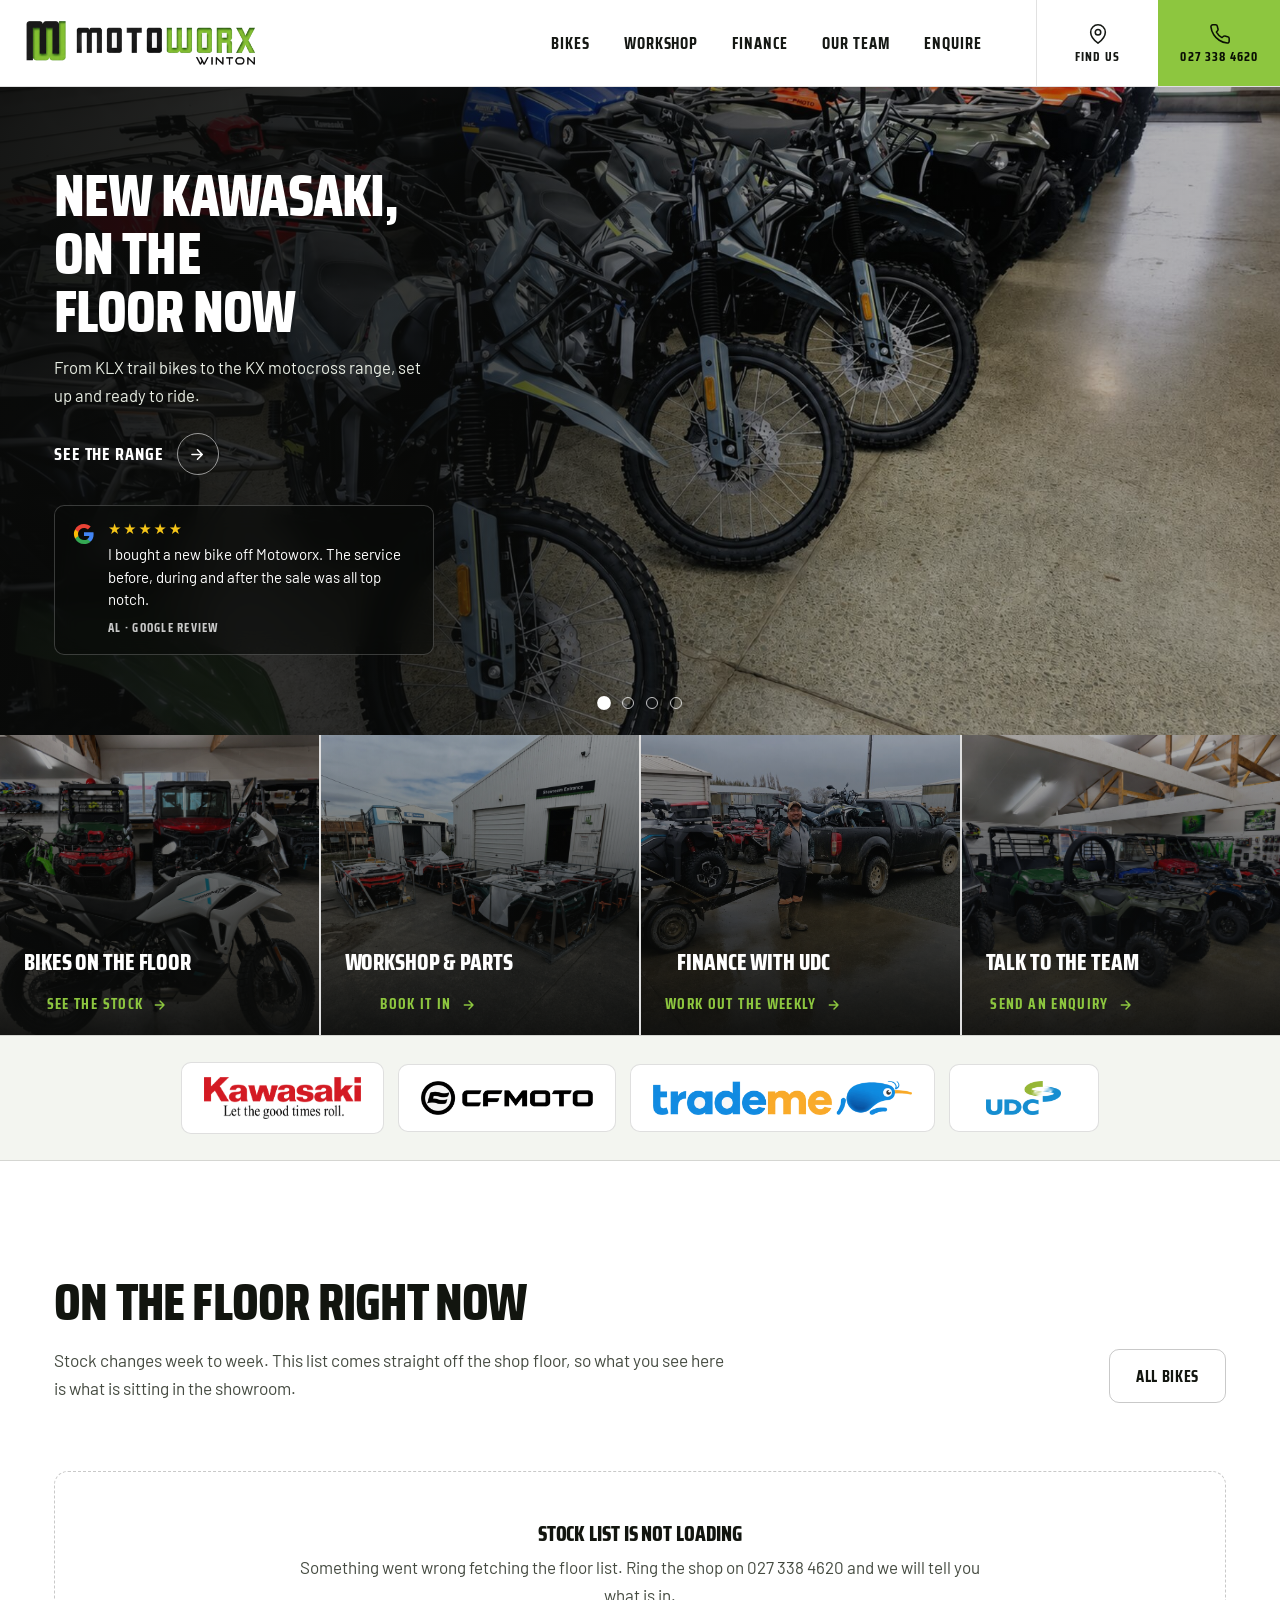
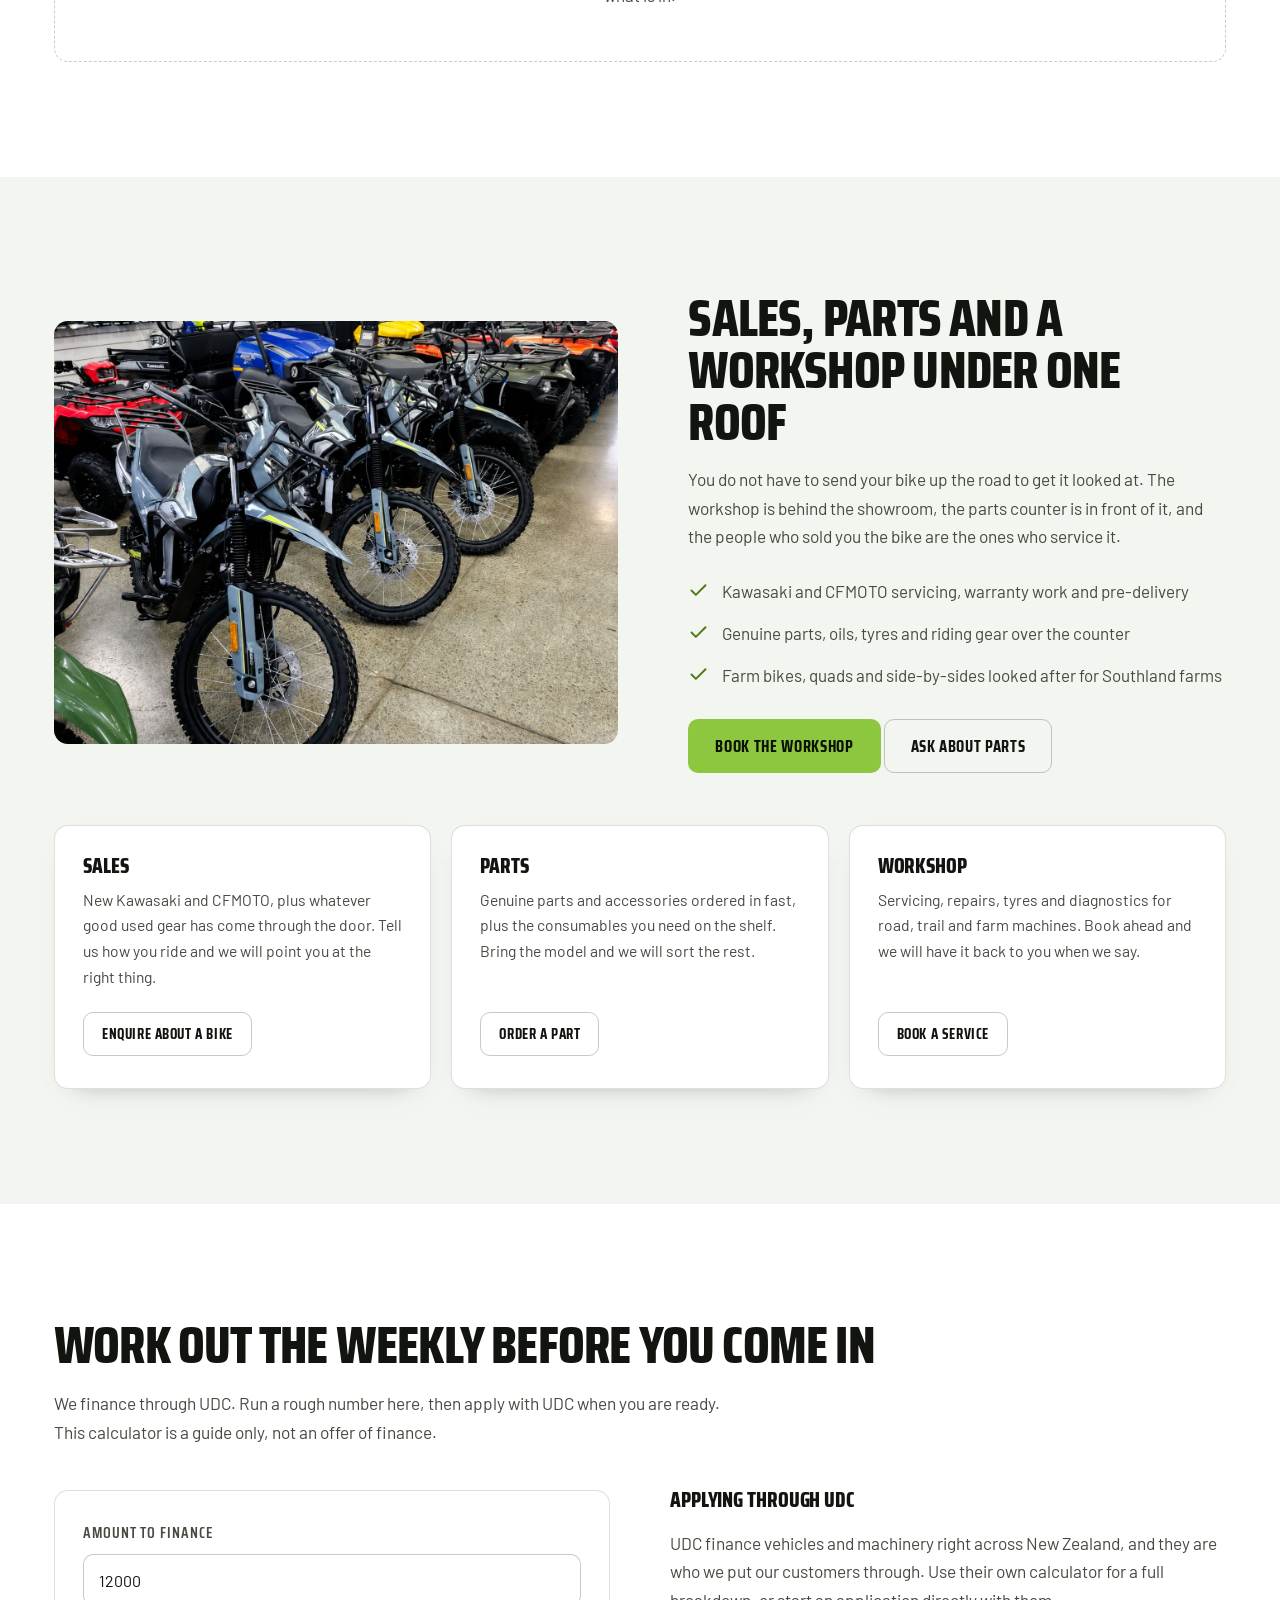
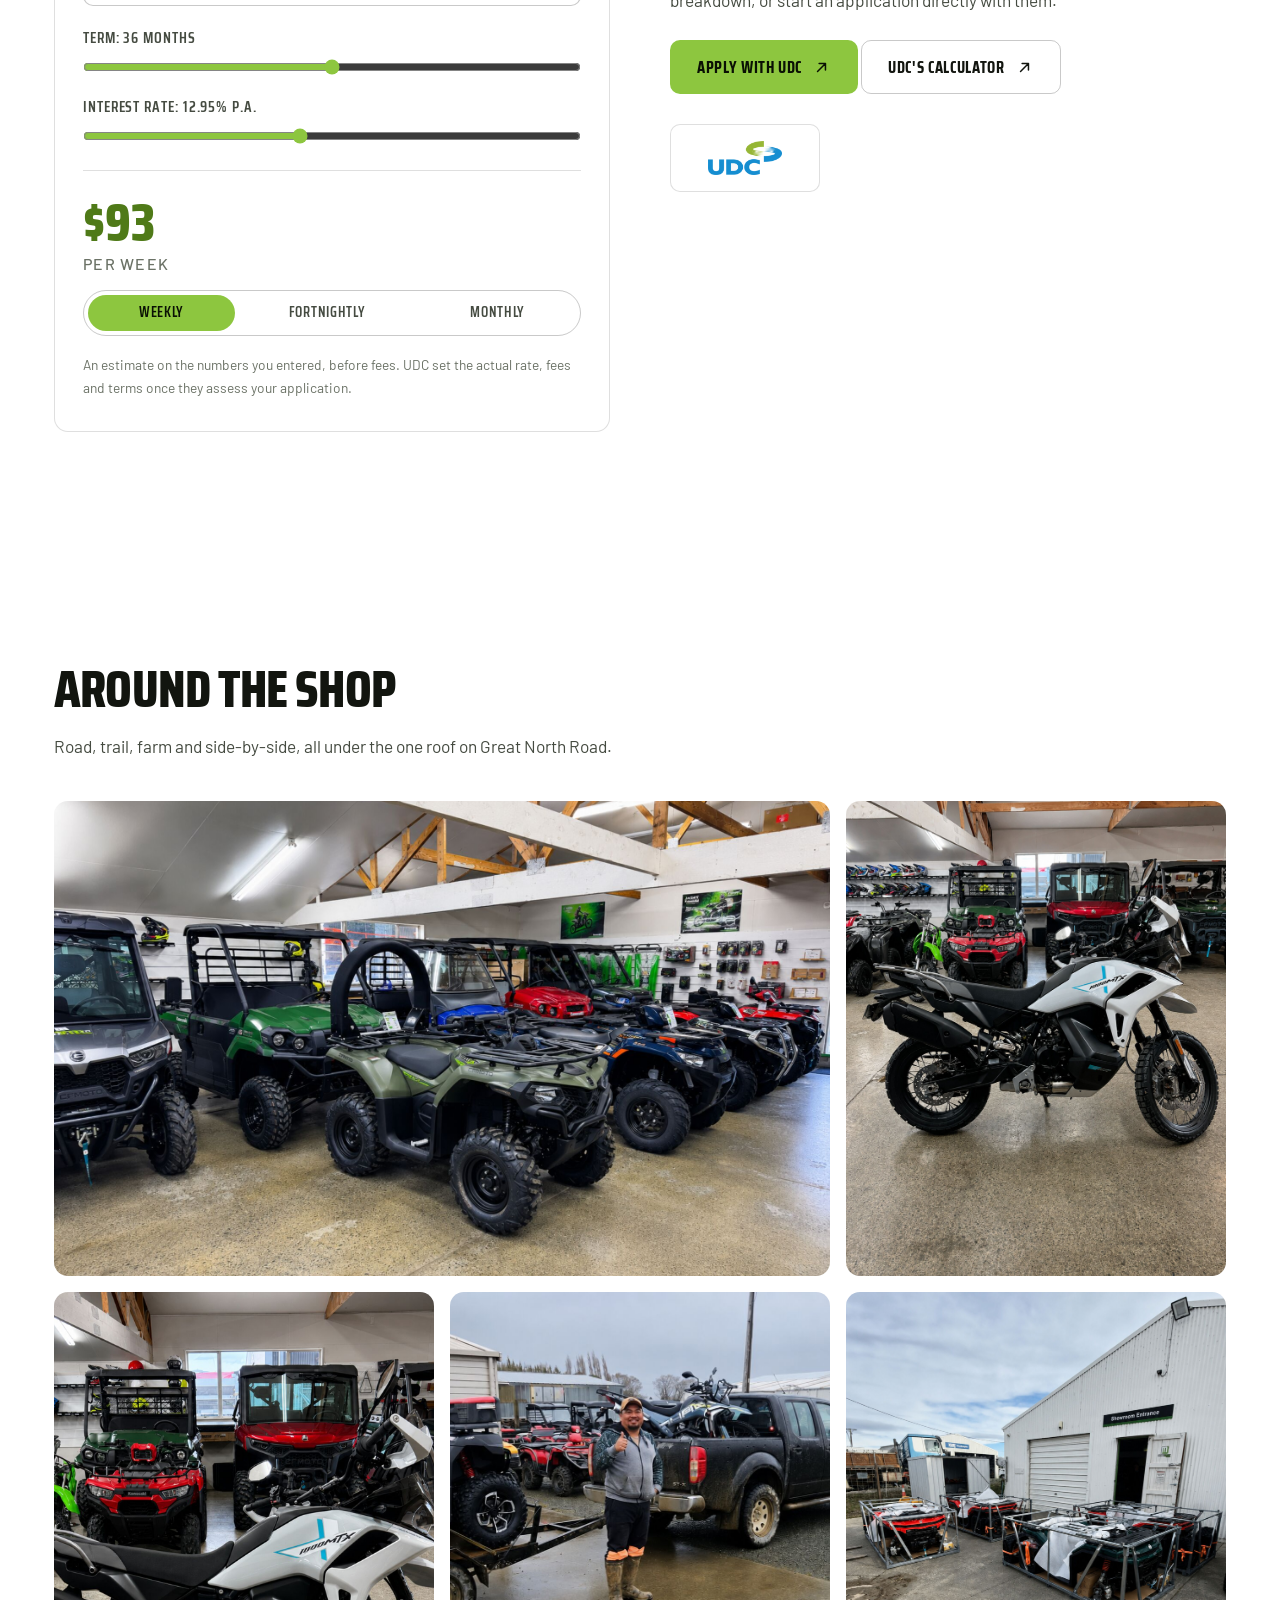
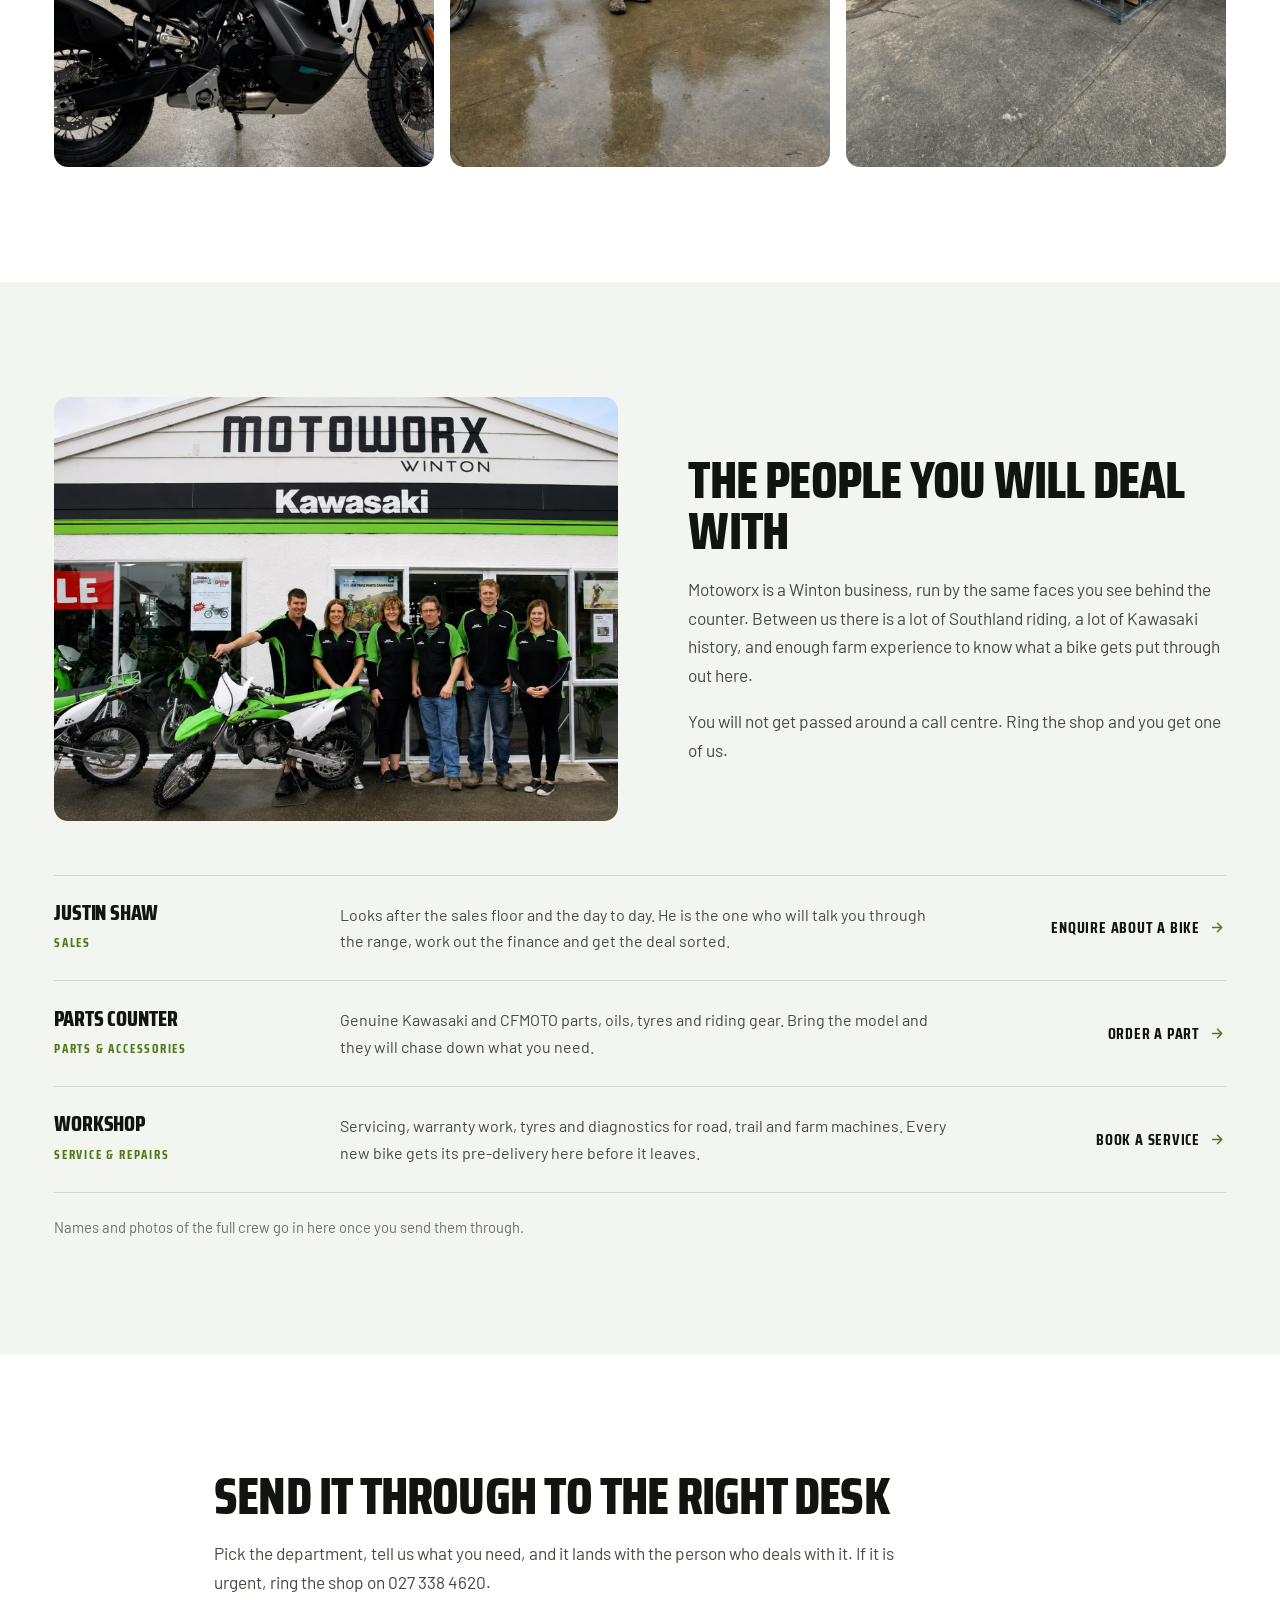
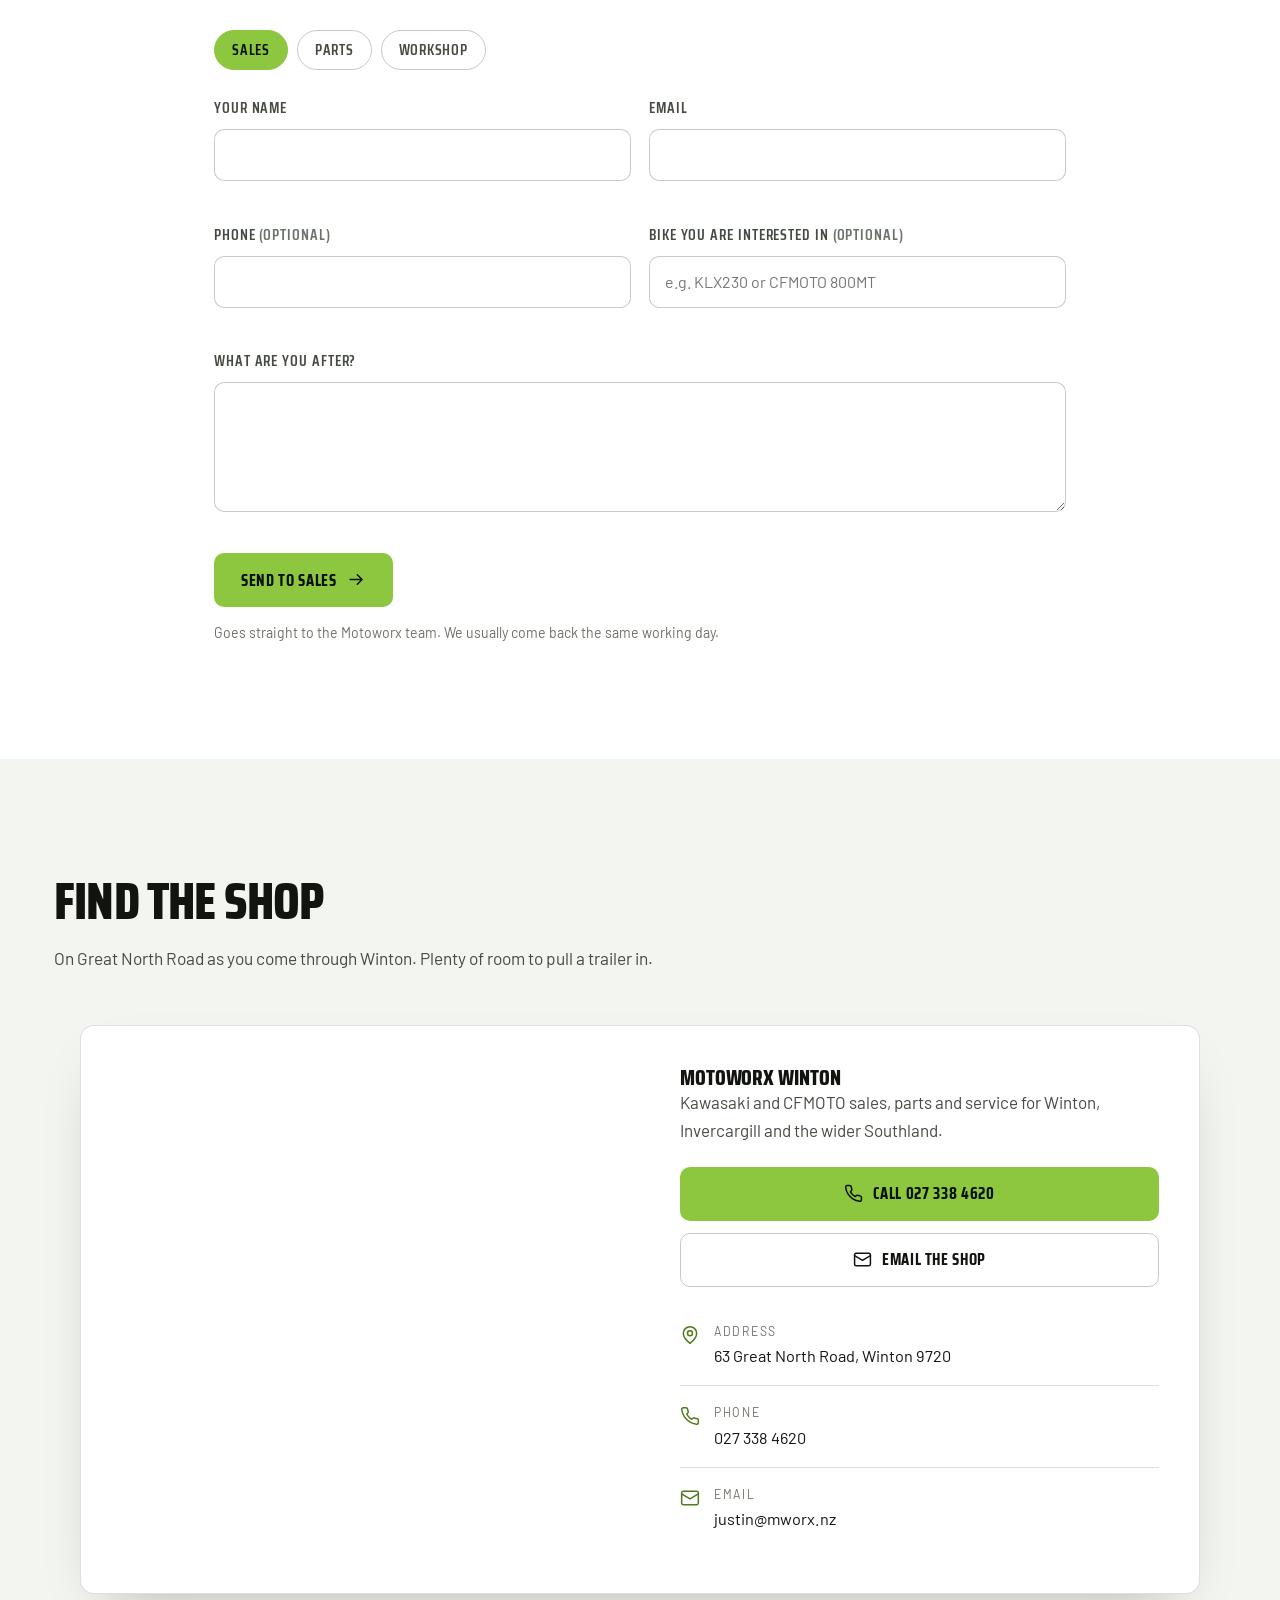
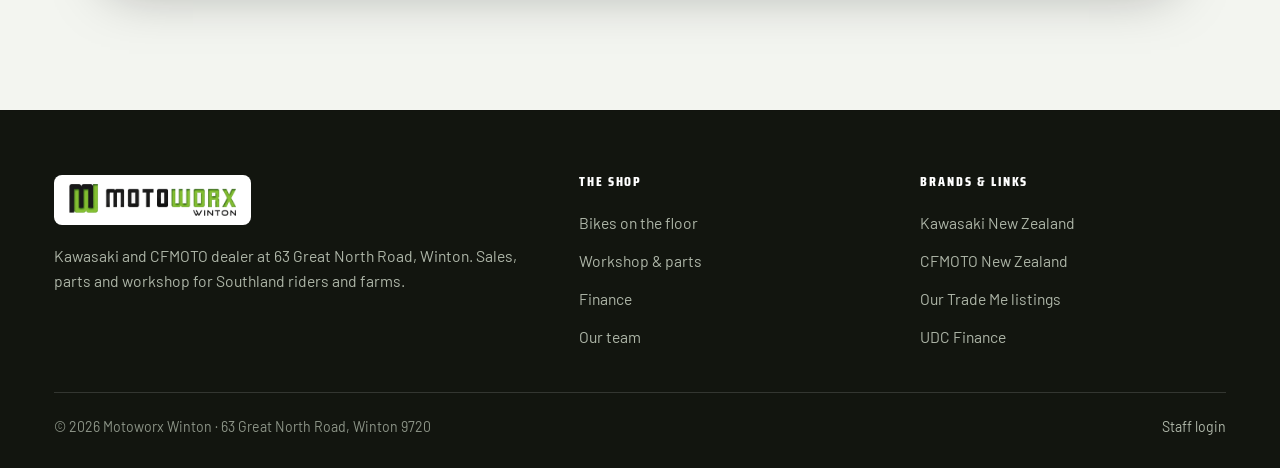
==== index.html @ c3968cc7 "Fix hero slide copy and put a Google review on every slide The four hero panels were stacking in nor" ====
<!DOCTYPE html>
<html lang="en-NZ">
<head>
<meta charset="UTF-8">
<meta name="viewport" content="width=device-width, initial-scale=1">
<title>Motoworx Winton | Kawasaki &amp; CFMOTO Dealer, Southland</title>
<meta name="description" content="Motoworx Winton is your Kawasaki and CFMOTO dealer at 63 Great North Road, Winton. New and used bikes, parts, servicing and UDC finance across Southland.">
<meta name="theme-color" content="#0B0C0B">
<link rel="canonical" href="https://motoworx-winton-demo.vercel.app/">
<meta property="og:type" content="website">
<meta property="og:title" content="Motoworx Winton | Kawasaki &amp; CFMOTO Dealer, Southland">
<meta property="og:description" content="Kawasaki and CFMOTO in Winton. New and used bikes, a full workshop, parts and UDC finance.">
<meta property="og:image" content="https://motoworx-winton-demo.vercel.app/img/team.jpg">
<meta property="og:url" content="https://motoworx-winton-demo.vercel.app/">
<meta name="twitter:card" content="summary_large_image">
<link rel="icon" href="data:image/svg+xml,%3Csvg xmlns='http://www.w3.org/2000/svg' viewBox='0 0 32 32'%3E%3Crect width='32' height='32' rx='7' fill='%230B0C0B'/%3E%3Cpath d='M6 24V8h4l6 9 6-9h4v16h-4v-9l-6 9-6-9v9z' fill='%238DC63F'/%3E%3C/svg%3E">
<link rel="preconnect" href="https://fonts.googleapis.com">
<link rel="preconnect" href="https://fonts.gstatic.com" crossorigin>
<link href="https://fonts.googleapis.com/css2?family=Saira+Condensed:wght@600;700;800&family=Barlow:wght@400;500;600&display=swap" rel="stylesheet">
<link rel="stylesheet" href="styles.css">
<script type="application/ld+json">
{
  "@context":"https://schema.org",
  "@type":"MotorcycleDealer",
  "name":"Motoworx Winton",
  "url":"https://motoworx-winton-demo.vercel.app/",
  "image":"https://motoworx-winton-demo.vercel.app/img/team.jpg",
  "telephone":"+64273384620",
  "address":{"@type":"PostalAddress","streetAddress":"63 Great North Road","addressLocality":"Winton","postalCode":"9720","addressRegion":"Southland","addressCountry":"NZ"},
  "areaServed":{"@type":"State","name":"Southland"},
  "brand":[{"@type":"Brand","name":"Kawasaki"},{"@type":"Brand","name":"CFMOTO"}]
}
</script>
</head>
<body>

<header class="nav" id="nav">
  <div class="wrap nav-in">
    <a class="brand" href="index.html" aria-label="Motoworx Winton home">
      <img src="img/logo-motoworx.png" alt="Motoworx Winton" width="200" height="44">
    </a>
    <nav class="nav-links" aria-label="Main">
      <a href="stock.html">Bikes</a>
      <a href="#workshop">Workshop</a>
      <a href="#finance">Finance</a>
      <a href="#team">Our Team</a>
      <a href="#enquire">Enquire</a>
    </nav>
    <div class="nav-util">
      <a class="util" href="#find"><svg viewBox="0 0 24 24" aria-hidden="true"><path d="M20 10c0 6-8 12-8 12s-8-6-8-12a8 8 0 0 1 16 0z"/><circle cx="12" cy="10" r="3"/></svg>Find us</a>
      <a class="util util--call" href="tel:+64273384620"><svg viewBox="0 0 24 24" aria-hidden="true"><path d="M22 16.9v3a2 2 0 0 1-2.2 2 19.8 19.8 0 0 1-8.6-3.1 19.5 19.5 0 0 1-6-6A19.8 19.8 0 0 1 2.1 4.2 2 2 0 0 1 4.1 2h3a2 2 0 0 1 2 1.7c.1.9.4 1.8.7 2.7a2 2 0 0 1-.5 2.1L8.1 9.9a16 16 0 0 0 6 6l1.4-1.2a2 2 0 0 1 2.1-.4c.9.3 1.8.6 2.7.7a2 2 0 0 1 1.7 2z"/></svg>027 338 4620</a>
    </div>
    <div class="nav-cta">
      <a class="nav-phone" href="tel:+64273384620"><svg viewBox="0 0 24 24" aria-hidden="true"><path d="M22 16.9v3a2 2 0 0 1-2.2 2 19.8 19.8 0 0 1-8.6-3.1 19.5 19.5 0 0 1-6-6A19.8 19.8 0 0 1 2.1 4.2 2 2 0 0 1 4.1 2h3a2 2 0 0 1 2 1.7c.1.9.4 1.8.7 2.7a2 2 0 0 1-.5 2.1L8.1 9.9a16 16 0 0 0 6 6l1.4-1.2a2 2 0 0 1 2.1-.4c.9.3 1.8.6 2.7.7a2 2 0 0 1 1.7 2z"/></svg>027 338 4620</a>
      <button class="burger" id="burger" aria-label="Menu" aria-expanded="false" aria-controls="drawer">
        <svg viewBox="0 0 24 24" aria-hidden="true"><path d="M4 7h16M4 12h16M4 17h16"/></svg>
      </button>
    </div>
  </div>
</header>

<div class="drawer" id="drawer">
  <a href="stock.html">Bikes</a>
  <a href="#workshop">Workshop</a>
  <a href="#finance">Finance</a>
  <a href="#team">Our Team</a>
  <a href="#enquire">Enquire</a>
  <a href="#find">Find Us</a>
</div>

<h1 class="sr-only">Motoworx Winton, Kawasaki and CFMOTO dealer in Winton, Southland</h1>
<section class="hero" id="home">
    <div class="hero-slide on" data-slide="0"><img src="img/showroom-dirt.jpg" alt="A row of new Kawasaki dirt bikes in the Motoworx showroom" fetchpriority="high"></div>
    <div class="hero-slide" data-slide="1"><img src="img/showroom-sxs.jpg" alt="CFMOTO side-by-sides and quads lined up in the showroom" loading="lazy"></div>
    <div class="hero-slide" data-slide="2"><img src="img/bike-adv.jpg" alt="An adventure bike ready to go on the showroom floor" loading="lazy"></div>
    <div class="hero-slide" data-slide="3"><img src="img/team.jpg" alt="The Motoworx Winton team outside the shop" loading="lazy"></div>
  <div class="hero-copy">
    <div class="wrap">
        <div class="hero-panel on" data-panel="0"><h2>New Kawasaki, on the floor now</h2><p>From KLX trail bikes to the KX motocross range, set up and ready to ride.</p><a class="hero-link" href="stock.html">See the range<i><svg viewBox="0 0 24 24" aria-hidden="true"><path d="M5 12h13M12 6l6 6-6 6"/></svg></i></a>
          <div class="hero-review"><svg class="g" viewBox="0 0 24 24" aria-hidden="true"><path fill="#4285F4" d="M22.5 12.24c0-.78-.07-1.53-.2-2.24H12v4.24h5.88a5.03 5.03 0 0 1-2.18 3.3v2.74h3.53c2.06-1.9 3.27-4.7 3.27-8.04z"/><path fill="#34A853" d="M12 23c2.95 0 5.43-.98 7.23-2.65l-3.53-2.74c-.98.66-2.24 1.05-3.7 1.05-2.85 0-5.26-1.92-6.12-4.5H2.23v2.83A11 11 0 0 0 12 23z"/><path fill="#FBBC05" d="M5.88 14.16a6.6 6.6 0 0 1 0-4.32V7.01H2.23a11 11 0 0 0 0 9.98l3.65-2.83z"/><path fill="#EA4335" d="M12 5.38c1.6 0 3.05.55 4.19 1.64l3.13-3.13C17.43 2.16 14.95 1 12 1a11 11 0 0 0-9.77 6.01l3.65 2.83C6.74 7.3 9.15 5.38 12 5.38z"/></svg><span class="hero-review-b"><span class="stars" aria-label="Five stars">&#9733;&#9733;&#9733;&#9733;&#9733;</span><q>I bought a new bike off Motoworx. The service before, during and after the sale was all top notch.</q><cite>Al &middot; Google review</cite></span></div></div>
        <div class="hero-panel" data-panel="1"><h2>CFMOTO quads and side-by-sides</h2><p>Built for Southland farms. Trays, tow bars and the grunt to earn their keep.</p><a class="hero-link" href="stock.html">See the range<i><svg viewBox="0 0 24 24" aria-hidden="true"><path d="M5 12h13M12 6l6 6-6 6"/></svg></i></a>
          <div class="hero-review"><svg class="g" viewBox="0 0 24 24" aria-hidden="true"><path fill="#4285F4" d="M22.5 12.24c0-.78-.07-1.53-.2-2.24H12v4.24h5.88a5.03 5.03 0 0 1-2.18 3.3v2.74h3.53c2.06-1.9 3.27-4.7 3.27-8.04z"/><path fill="#34A853" d="M12 23c2.95 0 5.43-.98 7.23-2.65l-3.53-2.74c-.98.66-2.24 1.05-3.7 1.05-2.85 0-5.26-1.92-6.12-4.5H2.23v2.83A11 11 0 0 0 12 23z"/><path fill="#FBBC05" d="M5.88 14.16a6.6 6.6 0 0 1 0-4.32V7.01H2.23a11 11 0 0 0 0 9.98l3.65-2.83z"/><path fill="#EA4335" d="M12 5.38c1.6 0 3.05.55 4.19 1.64l3.13-3.13C17.43 2.16 14.95 1 12 1a11 11 0 0 0-9.77 6.01l3.65 2.83C6.74 7.3 9.15 5.38 12 5.38z"/></svg><span class="hero-review-b"><span class="stars" aria-label="Five stars">&#9733;&#9733;&#9733;&#9733;&#9733;</span><q>Great range of products with very knowledgeable staff. Highly recommend!</q><cite>Toni Eyles &middot; Google review</cite></span></div></div>
        <div class="hero-panel" data-panel="2"><h2>Adventure, sorted before you leave</h2><p>Every bike gets a full pre-delivery in our own workshop before it goes out the door.</p><a class="hero-link" href="#workshop">Our workshop<i><svg viewBox="0 0 24 24" aria-hidden="true"><path d="M5 12h13M12 6l6 6-6 6"/></svg></i></a>
          <div class="hero-review"><svg class="g" viewBox="0 0 24 24" aria-hidden="true"><path fill="#4285F4" d="M22.5 12.24c0-.78-.07-1.53-.2-2.24H12v4.24h5.88a5.03 5.03 0 0 1-2.18 3.3v2.74h3.53c2.06-1.9 3.27-4.7 3.27-8.04z"/><path fill="#34A853" d="M12 23c2.95 0 5.43-.98 7.23-2.65l-3.53-2.74c-.98.66-2.24 1.05-3.7 1.05-2.85 0-5.26-1.92-6.12-4.5H2.23v2.83A11 11 0 0 0 12 23z"/><path fill="#FBBC05" d="M5.88 14.16a6.6 6.6 0 0 1 0-4.32V7.01H2.23a11 11 0 0 0 0 9.98l3.65-2.83z"/><path fill="#EA4335" d="M12 5.38c1.6 0 3.05.55 4.19 1.64l3.13-3.13C17.43 2.16 14.95 1 12 1a11 11 0 0 0-9.77 6.01l3.65 2.83C6.74 7.3 9.15 5.38 12 5.38z"/></svg><span class="hero-review-b"><span class="stars" aria-label="Five stars">&#9733;&#9733;&#9733;&#9733;&#9733;</span><q>Simply a breeze to shop with. Would recommend anyone in the market for a new or used bike any day.</q><cite>James Peters &middot; Google review</cite></span></div></div>
        <div class="hero-panel" data-panel="3"><h2>Your local dealer in Winton</h2><p>Six of us on the floor and in the workshop, on Great North Road.</p><a class="hero-link" href="#team">Meet the team<i><svg viewBox="0 0 24 24" aria-hidden="true"><path d="M5 12h13M12 6l6 6-6 6"/></svg></i></a>
          <div class="hero-review"><svg class="g" viewBox="0 0 24 24" aria-hidden="true"><path fill="#4285F4" d="M22.5 12.24c0-.78-.07-1.53-.2-2.24H12v4.24h5.88a5.03 5.03 0 0 1-2.18 3.3v2.74h3.53c2.06-1.9 3.27-4.7 3.27-8.04z"/><path fill="#34A853" d="M12 23c2.95 0 5.43-.98 7.23-2.65l-3.53-2.74c-.98.66-2.24 1.05-3.7 1.05-2.85 0-5.26-1.92-6.12-4.5H2.23v2.83A11 11 0 0 0 12 23z"/><path fill="#FBBC05" d="M5.88 14.16a6.6 6.6 0 0 1 0-4.32V7.01H2.23a11 11 0 0 0 0 9.98l3.65-2.83z"/><path fill="#EA4335" d="M12 5.38c1.6 0 3.05.55 4.19 1.64l3.13-3.13C17.43 2.16 14.95 1 12 1a11 11 0 0 0-9.77 6.01l3.65 2.83C6.74 7.3 9.15 5.38 12 5.38z"/></svg><span class="hero-review-b"><span class="stars" aria-label="Five stars">&#9733;&#9733;&#9733;&#9733;&#9733;</span><q>Great people, great help, very knowledgeable. Great experience, definitely a new customer.</q><cite>Darkscorpion172 &middot; Google review</cite></span></div></div>
    </div>
  </div>
  <div class="hero-dots" role="tablist" aria-label="Hero slides">
    <button type="button" role="tab" aria-selected="true" aria-label="Slide 1" data-dot="0"></button>
    <button type="button" role="tab" aria-selected="false" aria-label="Slide 2" data-dot="1"></button>
    <button type="button" role="tab" aria-selected="false" aria-label="Slide 3" data-dot="2"></button>
    <button type="button" role="tab" aria-selected="false" aria-label="Slide 4" data-dot="3"></button>
  </div>
</section>

<!-- Category tiles -->
<nav class="tiles" aria-label="Shortcuts">
  <a class="tile" href="stock.html">
    <img src="img/bike-white.jpg" alt="" loading="lazy">
    <span class="tile-in"><h3>Bikes on the floor</h3><span>See the stock <svg viewBox="0 0 24 24" aria-hidden="true"><path d="M5 12h13M12 6l6 6-6 6"/></svg></span></span>
  </a>
  <a class="tile" href="#workshop">
    <img src="img/exterior.jpg" alt="" loading="lazy">
    <span class="tile-in"><h3>Workshop &amp; parts</h3><span>Book it in <svg viewBox="0 0 24 24" aria-hidden="true"><path d="M5 12h13M12 6l6 6-6 6"/></svg></span></span>
  </a>
  <a class="tile" href="#finance">
    <img src="img/yard.jpg" alt="" loading="lazy">
    <span class="tile-in"><h3>Finance with UDC</h3><span>Work out the weekly <svg viewBox="0 0 24 24" aria-hidden="true"><path d="M5 12h13M12 6l6 6-6 6"/></svg></span></span>
  </a>
  <a class="tile" href="#enquire">
    <img src="img/showroom-sxs.jpg" alt="" loading="lazy">
    <span class="tile-in"><h3>Talk to the team</h3><span>Send an enquiry <svg viewBox="0 0 24 24" aria-hidden="true"><path d="M5 12h13M12 6l6 6-6 6"/></svg></span></span>
  </a>
</nav>

<!-- Brands and suppliers, white chips so each mark sits on its own ground -->
<div class="rail">
  <div class="wrap rail-in">
    <a class="chip chip--tall" href="https://www.kawasaki-motors.co.nz/" target="_blank" rel="noopener" aria-label="Kawasaki New Zealand">
      <img src="img/logo-kawasaki.png" alt="Kawasaki" loading="lazy">
    </a>
    <a class="chip" href="https://www.cfmoto.co.nz/" target="_blank" rel="noopener" aria-label="CFMOTO New Zealand">
      <img src="img/logo-cfmoto.png" alt="CFMOTO" loading="lazy">
    </a>
    <a class="chip" href="https://www.trademe.co.nz/a/motors/motorbikes" target="_blank" rel="noopener" aria-label="Our listings on Trade Me">
      <img src="img/logo-trademe.png" alt="Trade Me" loading="lazy">
    </a>
    <a class="chip" href="https://www.udc.co.nz/" target="_blank" rel="noopener" aria-label="UDC Finance">
      <img src="img/logo-udc.png" alt="UDC Finance" loading="lazy">
    </a>
  </div>
</div>

<!-- Stock preview -->
<section class="band" id="bikes">
  <div class="wrap">
    <div class="stock-head rv">
      <div>
        <h2>On the floor right now</h2>
        <p class="lede">Stock changes week to week. This list comes straight off the shop floor, so what you see here is what is sitting in the showroom.</p>
      </div>
      <a class="btn btn--line" href="stock.html">All bikes</a>
    </div>
    <div class="bikes" id="bikePreview" data-limit="3" aria-live="polite"></div>
  </div>
</section>

<!-- Workshop and parts -->
<section class="band band--pit" id="workshop">
  <div class="wrap">
    <div class="split">
      <div class="shot rv">
        <img src="img/showroom-dirt.jpg" alt="A row of new dirt bikes lined up in the Motoworx showroom" loading="lazy" width="1800" height="1350">
      </div>
      <div class="rv">
        <h2>Sales, parts and a workshop under one roof</h2>
        <p class="lede">You do not have to send your bike up the road to get it looked at. The workshop is behind the showroom, the parts counter is in front of it, and the people who sold you the bike are the ones who service it.</p>
        <ul class="ticks">
          <li><svg viewBox="0 0 24 24" aria-hidden="true"><path d="M20 6 9 17l-5-5"/></svg><span>Kawasaki and CFMOTO servicing, warranty work and pre-delivery</span></li>
          <li><svg viewBox="0 0 24 24" aria-hidden="true"><path d="M20 6 9 17l-5-5"/></svg><span>Genuine parts, oils, tyres and riding gear over the counter</span></li>
          <li><svg viewBox="0 0 24 24" aria-hidden="true"><path d="M20 6 9 17l-5-5"/></svg><span>Farm bikes, quads and side-by-sides looked after for Southland farms</span></li>
        </ul>
        <div class="hero-actions" style="margin-top:30px">
          <a class="btn btn--volt" href="#enquire" data-open-dept="workshop">Book the workshop</a>
          <a class="btn btn--line" href="#enquire" data-open-dept="parts">Ask about parts</a>
        </div>
      </div>
    </div>

    <div class="depts">
      <article class="dept rv">
        <h3>Sales</h3>
        <p>New Kawasaki and CFMOTO, plus whatever good used gear has come through the door. Tell us how you ride and we will point you at the right thing.</p>
        <a class="btn btn--line btn--sm" href="#enquire" data-open-dept="sales">Enquire about a bike</a>
      </article>
      <article class="dept rv">
        <h3>Parts</h3>
        <p>Genuine parts and accessories ordered in fast, plus the consumables you need on the shelf. Bring the model and we will sort the rest.</p>
        <a class="btn btn--line btn--sm" href="#enquire" data-open-dept="parts">Order a part</a>
      </article>
      <article class="dept rv">
        <h3>Workshop</h3>
        <p>Servicing, repairs, tyres and diagnostics for road, trail and farm machines. Book ahead and we will have it back to you when we say.</p>
        <a class="btn btn--line btn--sm" href="#enquire" data-open-dept="workshop">Book a service</a>
      </article>
    </div>
  </div>
</section>

<!-- Finance -->
<section class="band" id="finance">
  <div class="wrap">
    <h2 class="rv">Work out the weekly before you come in</h2>
    <p class="lede rv">We finance through UDC. Run a rough number here, then apply with UDC when you are ready. This calculator is a guide only, not an offer of finance.</p>

    <div class="finance" style="margin-top:44px">
      <div class="calc rv">
        <div class="calc-row">
          <label for="amount">Amount to finance</label>
          <input type="number" id="amount" value="12000" min="1000" max="80000" step="500" inputmode="numeric">
        </div>
        <div class="calc-row">
          <label for="term">Term: <span id="termOut">36</span> months</label>
          <input type="range" id="term" min="12" max="60" step="6" value="36">
        </div>
        <div class="calc-row">
          <label for="rate">Interest rate: <span id="rateOut">12.95</span>% p.a.</label>
          <input type="range" id="rate" min="6" max="22" step="0.05" value="12.95">
        </div>
        <div class="calc-out">
          <div class="calc-figure" id="repay">$0<span id="repayUnit">per week</span></div>
          <div class="seg" role="group" aria-label="Repayment frequency">
            <button type="button" data-freq="52" aria-pressed="true">Weekly</button>
            <button type="button" data-freq="26" aria-pressed="false">Fortnightly</button>
            <button type="button" data-freq="12" aria-pressed="false">Monthly</button>
          </div>
          <p class="calc-note">An estimate on the numbers you entered, before fees. UDC set the actual rate, fees and terms once they assess your application.</p>
        </div>
      </div>

      <div class="rv">
        <h3>Applying through UDC</h3>
        <p class="lede">UDC finance vehicles and machinery right across New Zealand, and they are who we put our customers through. Use their own calculator for a full breakdown, or start an application directly with them.</p>
        <div class="hero-actions" style="margin-top:26px">
          <a class="btn btn--volt" href="https://www.udc.co.nz/" target="_blank" rel="noopener">
            Apply with UDC
            <svg viewBox="0 0 24 24" aria-hidden="true"><path d="M7 17 17 7M9 7h8v8"/></svg>
          </a>
          <a class="btn btn--line" href="https://www.udc.co.nz/calculators" target="_blank" rel="noopener">
            UDC's calculator
            <svg viewBox="0 0 24 24" aria-hidden="true"><path d="M7 17 17 7M9 7h8v8"/></svg>
          </a>
        </div>
        <div class="rail-in" style="justify-content:flex-start;margin-top:30px">
          <span class="chip"><img src="img/logo-udc.png" alt="UDC Finance" loading="lazy"></span>
        </div>
      </div>
    </div>
  </div>
</section>

<!-- Around the shop -->
<section class="band" id="shop">
  <div class="wrap">
    <h2 class="rv">Around the shop</h2>
    <p class="lede rv">Road, trail, farm and side-by-side, all under the one roof on Great North Road.</p>
    <div class="shopgrid rv">
      <figure><img src="img/showroom-sxs.jpg" alt="Side-by-sides and quads lined up in the Motoworx showroom" loading="lazy"></figure>
      <figure><img src="img/bike-adv.jpg" alt="An adventure bike on the showroom floor" loading="lazy"></figure>
      <figure><img src="img/bike-white.jpg" alt="A white and green adventure bike ready to go" loading="lazy"></figure>
      <figure><img src="img/yard.jpg" alt="A quad loaded on a trailer in the Motoworx yard" loading="lazy"></figure>
      <figure><img src="img/exterior.jpg" alt="Machinery and trailers outside the Motoworx building" loading="lazy"></figure>
    </div>
  </div>
</section>

<!-- Team -->
<section class="band band--pit" id="team">
  <div class="wrap">
    <div class="split split--flip">
      <div class="rv">
        <h2>The people you will deal with</h2>
        <p class="lede">Motoworx is a Winton business, run by the same faces you see behind the counter. Between us there is a lot of Southland riding, a lot of Kawasaki history, and enough farm experience to know what a bike gets put through out here.</p>
        <p class="lede">You will not get passed around a call centre. Ring the shop and you get one of us.</p>
      </div>
      <div class="shot rv">
        <img src="img/team.jpg" alt="The Motoworx Winton team standing outside the shop with a Kawasaki KX" loading="lazy" width="1800" height="1233">
      </div>
    </div>

    <div class="crew rv">
      <div class="crew-row">
        <div class="crew-who"><h3>Justin Shaw</h3><span>Sales</span></div>
        <p>Looks after the sales floor and the day to day. He is the one who will talk you through the range, work out the finance and get the deal sorted.</p>
        <a class="crew-link" href="#enquire" data-open-dept="sales">Enquire about a bike
          <svg viewBox="0 0 24 24" aria-hidden="true"><path d="M5 12h13M12 6l6 6-6 6"/></svg></a>
      </div>
      <div class="crew-row">
        <div class="crew-who"><h3>Parts counter</h3><span>Parts &amp; accessories</span></div>
        <p>Genuine Kawasaki and CFMOTO parts, oils, tyres and riding gear. Bring the model and they will chase down what you need.</p>
        <a class="crew-link" href="#enquire" data-open-dept="parts">Order a part
          <svg viewBox="0 0 24 24" aria-hidden="true"><path d="M5 12h13M12 6l6 6-6 6"/></svg></a>
      </div>
      <div class="crew-row">
        <div class="crew-who"><h3>Workshop</h3><span>Service &amp; repairs</span></div>
        <p>Servicing, warranty work, tyres and diagnostics for road, trail and farm machines. Every new bike gets its pre-delivery here before it leaves.</p>
        <a class="crew-link" href="#enquire" data-open-dept="workshop">Book a service
          <svg viewBox="0 0 24 24" aria-hidden="true"><path d="M5 12h13M12 6l6 6-6 6"/></svg></a>
      </div>
    </div>
    <p class="crew-note rv">Names and photos of the full crew go in here once you send them through.</p>
  </div>
</section>

<!-- Enquiries -->
<section class="band" id="enquire">
  <div class="wrap" style="max-width:900px">
    <h2 class="rv">Send it through to the right desk</h2>
    <p class="lede rv">Pick the department, tell us what you need, and it lands with the person who deals with it. If it is urgent, ring the shop on 027 338 4620.</p>

    <div class="form-tabs rv" role="group" aria-label="Choose a department" style="margin-top:34px">
      <button class="filter" type="button" data-dept="sales" aria-pressed="true">Sales</button>
      <button class="filter" type="button" data-dept="parts" aria-pressed="false">Parts</button>
      <button class="filter" type="button" data-dept="workshop" aria-pressed="false">Workshop</button>
    </div>

    <form id="enquiryForm" class="rv" novalidate>
      <input type="hidden" id="dept" name="department" value="sales">
      <div class="field-row">
        <div class="field">
          <label for="name">Your name</label>
          <input type="text" id="name" name="name" autocomplete="name" required>
          <span class="field-err" data-err="name"></span>
        </div>
        <div class="field">
          <label for="email">Email</label>
          <input type="email" id="email" name="email" autocomplete="email" required>
          <span class="field-err" data-err="email"></span>
        </div>
      </div>
      <div class="field-row">
        <div class="field">
          <label for="phone">Phone <span class="dim">(optional)</span></label>
          <input type="tel" id="phone" name="phone" autocomplete="tel">
          <span class="field-err" data-err="phone"></span>
        </div>
        <div class="field">
          <label for="bike" id="bikeLabel">Bike or model <span class="dim">(optional)</span></label>
          <input type="text" id="bike" name="bike" placeholder="e.g. KLX230 or CFMOTO 800MT">
          <span class="field-err" data-err="bike"></span>
        </div>
      </div>
      <div class="field">
        <label for="message" id="msgLabel">What do you need?</label>
        <textarea id="message" name="message" required></textarea>
        <span class="field-err" data-err="message"></span>
      </div>
      <button class="btn btn--volt" type="submit" id="submitBtn">
        Send to sales
        <svg viewBox="0 0 24 24" aria-hidden="true"><path d="M4 12h15M13 6l6 6-6 6"/></svg>
      </button>
      <p class="form-note">Goes straight to the Motoworx team. We usually come back the same working day.</p>
    </form>

    <div class="form-ok" id="formOk" hidden>
      <h3>Got it, thanks</h3>
      <p>Your enquiry is with the <span id="okDept">sales</span> team. If you need us sooner, ring <a href="tel:+64273384620" style="color:var(--volt)">027 338 4620</a>.</p>
      <button class="btn btn--line btn--sm" type="button" id="againBtn" style="margin-top:18px">Send another</button>
    </div>
  </div>
</section>

<!-- Find us -->
<section class="band band--pit" id="find">
  <div class="wrap">
    <h2 class="rv">Find the shop</h2>
    <p class="lede rv">On Great North Road as you come through Winton. Plenty of room to pull a trailer in.</p>

    <div class="contact-card rv">
      <div class="contact-map">
        <iframe title="Map to Motoworx Winton, 63 Great North Road" loading="lazy" referrerpolicy="no-referrer-when-downgrade"
          src="https://www.google.com/maps?q=63+Great+North+Road,+Winton+9720,+New+Zealand&z=15&output=embed"></iframe>
      </div>
      <div class="contact-body">
        <h3>Motoworx Winton</h3>
        <p style="margin-bottom:22px">Kawasaki and CFMOTO sales, parts and service for Winton, Invercargill and the wider Southland.</p>
        <a class="btn btn--volt" href="tel:+64273384620" style="width:100%">
          <svg viewBox="0 0 24 24" aria-hidden="true"><path d="M22 16.9v3a2 2 0 0 1-2.2 2 19.8 19.8 0 0 1-8.6-3.1 19.5 19.5 0 0 1-6-6A19.8 19.8 0 0 1 2.1 4.2 2 2 0 0 1 4.1 2h3a2 2 0 0 1 2 1.7c.1.9.4 1.8.7 2.7a2 2 0 0 1-.5 2.1L8.1 9.9a16 16 0 0 0 6 6l1.4-1.2a2 2 0 0 1 2.1-.4c.9.3 1.8.6 2.7.7a2 2 0 0 1 1.7 2z"/></svg>
          Call 027 338 4620
        </a>
        <a class="btn btn--line" href="#" data-gmail data-user="justin" data-domain="mworx.nz" style="width:100%;margin-top:12px">
          <svg viewBox="0 0 24 24" aria-hidden="true"><rect x="2" y="4" width="20" height="16" rx="2"/><path d="m2 7 10 6 10-6"/></svg>
          Email the shop
        </a>
        <div style="margin-top:28px">
          <div class="crow">
            <svg viewBox="0 0 24 24" aria-hidden="true"><path d="M20 10c0 6-8 12-8 12s-8-6-8-12a8 8 0 0 1 16 0z"/><circle cx="12" cy="10" r="3"/></svg>
            <div><span class="k">Address</span><a class="v" href="https://maps.google.com/?q=63+Great+North+Road,+Winton+9720" target="_blank" rel="noopener">63 Great North Road, Winton 9720</a></div>
          </div>
          <div class="crow">
            <svg viewBox="0 0 24 24" aria-hidden="true"><path d="M22 16.9v3a2 2 0 0 1-2.2 2 19.8 19.8 0 0 1-8.6-3.1 19.5 19.5 0 0 1-6-6A19.8 19.8 0 0 1 2.1 4.2 2 2 0 0 1 4.1 2h3a2 2 0 0 1 2 1.7c.1.9.4 1.8.7 2.7a2 2 0 0 1-.5 2.1L8.1 9.9a16 16 0 0 0 6 6l1.4-1.2a2 2 0 0 1 2.1-.4c.9.3 1.8.6 2.7.7a2 2 0 0 1 1.7 2z"/></svg>
            <div><span class="k">Phone</span><a class="v" href="tel:+64273384620">027 338 4620</a></div>
          </div>
          <div class="crow">
            <svg viewBox="0 0 24 24" aria-hidden="true"><rect x="2" y="4" width="20" height="16" rx="2"/><path d="m2 7 10 6 10-6"/></svg>
            <div><span class="k">Email</span><a class="v" href="#" data-gmail data-showaddr data-user="justin" data-domain="mworx.nz">Email the shop</a></div>
          </div>
        </div>
      </div>
    </div>
  </div>
</section>

<footer>
  <div class="wrap">
    <div class="foot">
      <div>
        <span class="footmark"><img src="img/logo-motoworx.png" alt="Motoworx Winton" width="200" height="44" loading="lazy"></span>
        <p style="font-size:.98rem">Kawasaki and CFMOTO dealer at 63 Great North Road, Winton. Sales, parts and workshop for Southland riders and farms.</p>
      </div>
      <div>
        <h4>The shop</h4>
        <a href="stock.html">Bikes on the floor</a>
        <a href="#workshop">Workshop &amp; parts</a>
        <a href="#finance">Finance</a>
        <a href="#team">Our team</a>
      </div>
      <div>
        <h4>Brands &amp; links</h4>
        <a href="https://www.kawasaki-motors.co.nz/" target="_blank" rel="noopener">Kawasaki New Zealand</a>
        <a href="https://www.cfmoto.co.nz/" target="_blank" rel="noopener">CFMOTO New Zealand</a>
        <a href="https://www.trademe.co.nz/a/motors/motorbikes" target="_blank" rel="noopener">Our Trade Me listings</a>
        <a href="https://www.udc.co.nz/" target="_blank" rel="noopener">UDC Finance</a>
      </div>
    </div>
    <div class="foot-btm">
      <span>© <span id="yr">2026</span> Motoworx Winton · 63 Great North Road, Winton 9720</span>
      <a href="admin.html">Staff login</a>
    </div>
  </div>
</footer>

<script src="js/config.js"></script>
<script src="js/app.js"></script>
</body>
</html>
---- styles.css ----
/* Motoworx Winton — Kawasaki & CFMOTO, 63 Great North Road, Winton
   Voltage green on workshop black. Saira Condensed display, Barlow body. */

:root{
  --void:#FFFFFF;
  --pit:#F3F5F0;
  --panel:#FFFFFF;
  --panel-2:#E9EDE3;
  --line:rgba(11,12,11,.13);
  --line-2:rgba(11,12,11,.22);

  --volt:#8DC63F;
  --volt-hot:#7CB532;
  --volt-ink:#4F7A18;
  --volt-deep:#4F7A18;
  --on-volt:#0A1004;

  --ink:#12150F;
  --ink-2:#454B41;
  --dim:#6B7266;
  --dark:#12150F;

  --wrap:1220px;
  --r:14px;
  --r-sm:10px;
  --ease:cubic-bezier(.16,1,.3,1);
  --shadow:0 24px 54px -30px rgba(11,12,11,.35);
}

*,*::before,*::after{box-sizing:border-box;margin:0;padding:0}
html{scroll-behavior:smooth;-webkit-text-size-adjust:100%}
body{
  background:var(--void);
  color:var(--ink-2);
  font-family:'Barlow',system-ui,sans-serif;
  font-size:17px;
  line-height:1.65;
  -webkit-font-smoothing:antialiased;
  overflow-x:hidden;
}
img{display:block;max-width:100%;height:auto}
a{color:inherit;text-decoration:none}
button{font:inherit;cursor:pointer}
[hidden]{display:none !important}
:focus-visible{outline:2px solid var(--volt-ink);outline-offset:3px;border-radius:4px}
.sr-only{position:absolute;width:1px;height:1px;padding:0;margin:-1px;overflow:hidden;
  clip:rect(0 0 0 0);white-space:nowrap;border:0}

h1,h2,h3,h4,.disp{
  font-family:'Saira Condensed',system-ui,sans-serif;
  font-weight:800;
  color:var(--ink);
  line-height:.98;
  letter-spacing:-.015em;
  text-transform:uppercase;
}
h1{font-size:clamp(2.6rem,6.4vw,5.1rem)}
h2{font-size:clamp(2rem,4.2vw,3.3rem)}
h3{font-size:1.32rem;letter-spacing:-.005em}
p{max-width:68ch}

.wrap{width:100%;max-width:var(--wrap);margin:0 auto;padding:0 24px}
.band{padding:clamp(72px,9vw,124px) 0}
.band--pit{background:var(--pit)}
.lede{font-size:1.08rem;color:var(--ink-2);margin-top:18px}
.dim{color:var(--dim)}

/* ---------- buttons ---------- */
.btn{
  display:inline-flex;align-items:center;justify-content:center;gap:10px;
  height:54px;padding:0 26px;border-radius:var(--r-sm);border:1px solid transparent;
  font-family:'Saira Condensed',system-ui,sans-serif;font-weight:700;font-size:1.02rem;
  text-transform:uppercase;letter-spacing:.04em;line-height:1;
  transition:background .25s var(--ease),border-color .25s var(--ease),color .25s var(--ease),transform .25s var(--ease);
}
.btn svg{width:19px;height:19px;flex:none;stroke:currentColor;fill:none;stroke-width:1.9;stroke-linecap:round;stroke-linejoin:round}
.btn--volt{background:var(--volt);color:var(--on-volt)}
.btn--volt:hover{background:var(--volt-hot);transform:translateY(-2px)}
.btn--line{border-color:var(--line-2);color:var(--ink)}
.btn--line:hover{background:transparent}
.btn--line:hover{border-color:var(--volt);color:var(--volt);transform:translateY(-2px)}
.btn--sm{height:44px;padding:0 18px;font-size:.92rem}
.btn[disabled]{opacity:.5;pointer-events:none}

/* ---------- nav: white utility bar, dealer-site format ---------- */
.nav{position:sticky;top:0;z-index:80;background:#fff;border-bottom:1px solid rgba(11,12,11,.12)}
.nav-in{display:flex;align-items:stretch;justify-content:space-between;gap:20px;height:86px;padding:0}
.wrap.nav-in{max-width:none;padding:0 0 0 26px}
.brand{display:inline-flex;align-items:center}
.brand img{height:44px;width:auto;display:block}
.nav-links{display:none;align-items:center;gap:34px;margin-left:auto}
.nav-links a{font-family:'Saira Condensed',system-ui,sans-serif;font-weight:700;font-size:1.02rem;
  text-transform:uppercase;letter-spacing:.06em;color:#151814;position:relative;padding:8px 0;transition:color .2s}
.nav-links a:hover,.nav-links a[aria-current="page"]{color:var(--volt-deep)}
.nav-links a::after{content:"";position:absolute;left:0;right:0;bottom:0;height:3px;background:var(--volt);
  transform:scaleX(0);transform-origin:left;transition:transform .3s var(--ease)}
.nav-links a:hover::after,.nav-links a[aria-current="page"]::after{transform:scaleX(1)}
.nav-util{display:flex;align-items:stretch;margin-left:34px}
.util{display:none;flex-direction:column;align-items:center;justify-content:center;gap:5px;
  min-width:122px;padding:0 20px;border-left:1px solid rgba(11,12,11,.12);color:#151814;
  font-family:'Saira Condensed',system-ui,sans-serif;font-weight:700;font-size:.82rem;
  text-transform:uppercase;letter-spacing:.09em;line-height:1;transition:background .22s var(--ease),color .22s var(--ease)}
.util svg{width:22px;height:22px;stroke:currentColor;fill:none;stroke-width:1.7;stroke-linecap:round;stroke-linejoin:round}
.util:hover{background:var(--volt);color:var(--on-volt)}
.util--call{background:var(--volt);color:var(--on-volt);border-left-color:var(--volt)}
.util--call:hover{background:var(--volt-hot)}
.nav-cta{display:flex;align-items:center;gap:12px;padding-right:20px}
.nav-phone{display:inline-flex;align-items:center;gap:9px;height:42px;padding:0 16px;border-radius:100px;
  background:var(--volt);color:var(--on-volt);font-family:'Saira Condensed',system-ui,sans-serif;
  font-weight:700;font-size:1rem;line-height:1;letter-spacing:.03em;transition:background .25s var(--ease)}
.nav-phone svg{width:16px;height:16px;fill:none;stroke:currentColor;stroke-width:2}
.nav-phone:hover{background:var(--volt-hot)}
.burger{display:grid;place-items:center;width:46px;height:46px;border:1px solid rgba(11,12,11,.2);
  border-radius:var(--r-sm);background:transparent;color:#151814}
.burger svg{width:22px;height:22px;stroke:currentColor;fill:none;stroke-width:1.9}
.drawer{position:fixed;inset:86px 0 auto;z-index:79;background:#fff;
  border-bottom:1px solid rgba(11,12,11,.12);padding:14px 24px 24px;display:grid;gap:2px;
  opacity:0;visibility:hidden;pointer-events:none;transform:translateY(-10px);
  transition:opacity .3s var(--ease),transform .3s var(--ease),visibility .3s}
.drawer.open{opacity:1;visibility:visible;pointer-events:auto;transform:none}
.drawer a{font-family:'Saira Condensed',system-ui,sans-serif;text-transform:uppercase;font-weight:700;
  font-size:1.15rem;letter-spacing:.05em;color:#151814;padding:14px 0;border-bottom:1px solid rgba(11,12,11,.1)}
.drawer a:last-child{border-bottom:0}
@media(min-width:1120px){ .nav-links{display:flex} .util{display:flex} .burger{display:none} .nav-cta{display:none} }

/* ---------- hero carousel ---------- */
.hero{position:relative;height:clamp(460px,72vh,760px);overflow:hidden;background:var(--void)}
.hero-slide{position:absolute;inset:0;opacity:0;transition:opacity 1.1s var(--ease);pointer-events:none}
.hero-slide.on{opacity:1;pointer-events:auto}
.hero-slide img{width:100%;height:100%;object-fit:cover}
.hero-slide::after{content:"";position:absolute;inset:0;
  background:linear-gradient(94deg,rgba(9,10,9,.94) 0%,rgba(9,10,9,.8) 34%,rgba(9,10,9,.34) 68%,rgba(9,10,9,.3) 100%)}
.hero-copy{position:absolute;inset:0;z-index:3;display:flex;align-items:center;pointer-events:none}
.hero-copy .wrap{width:100%;display:grid;align-items:center}
.hero-panel{grid-area:1/1;max-width:38ch;pointer-events:none;opacity:0;transform:translateY(14px);
  transition:opacity .7s var(--ease),transform .7s var(--ease)}
.hero-panel.on{pointer-events:auto}
.hero-slide.on ~ .hero-copy .hero-panel[data-i],
.hero-panel.on{opacity:1;transform:none}
.hero-panel h2{font-size:clamp(2.1rem,4.6vw,3.7rem);color:#fff;text-wrap:balance}
.hero-panel p{color:#E8EDE3;margin-top:14px;font-size:1.04rem;max-width:44ch}
.hero-link{display:inline-flex;align-items:center;gap:13px;margin-top:24px;color:#fff;
  font-family:'Saira Condensed',system-ui,sans-serif;font-weight:700;font-size:1.12rem;
  text-transform:uppercase;letter-spacing:.05em}
.hero-link i{display:grid;place-items:center;width:42px;height:42px;border-radius:50%;
  border:1.5px solid rgba(255,255,255,.55);transition:background .25s var(--ease),border-color .25s var(--ease),transform .25s var(--ease)}
.hero-link svg{width:19px;height:19px;stroke:currentColor;fill:none;stroke-width:2;stroke-linecap:round;stroke-linejoin:round}
.hero-link:hover i{background:var(--volt);border-color:var(--volt);color:var(--on-volt);transform:translateX(3px)}
.hero-dots{position:absolute;left:0;right:0;bottom:26px;z-index:4;display:flex;justify-content:center;gap:12px}
.hero-dots button{width:12px;height:12px;padding:0;border-radius:50%;background:transparent;
  border:1.5px solid rgba(255,255,255,.75);transition:background .25s var(--ease),transform .25s var(--ease)}
.hero-dots button[aria-selected="true"]{background:#fff;transform:scale(1.15)}
.hero-dots button:hover{background:rgba(255,255,255,.6)}

.hero-review{display:flex;gap:13px;align-items:flex-start;margin-top:30px;padding:15px 18px;
  max-width:400px;border-radius:var(--r-sm);background:rgba(9,10,9,.62);
  -webkit-backdrop-filter:blur(12px);backdrop-filter:blur(12px);border:1px solid rgba(255,255,255,.2)}
.hero-review .g{flex:none;width:22px;height:22px;margin-top:2px}
.hero-review-b{min-width:0}
.hero-review .stars{display:block;color:#F5C518;font-size:.92rem;letter-spacing:2px;line-height:1}
.hero-review q{display:block;quotes:none;color:#fff;font-size:.94rem;line-height:1.5;margin-top:7px}
.hero-review cite{display:block;font-style:normal;margin-top:7px;font-size:.79rem;letter-spacing:.1em;
  text-transform:uppercase;color:rgba(255,255,255,.78);font-family:'Saira Condensed',system-ui,sans-serif;font-weight:700}
@media(max-width:700px){ .hero-review{display:none} }

/* ---------- category tiles ---------- */
.tiles{display:grid;grid-template-columns:1fr;gap:2px;background:var(--line)}
@media(min-width:640px){ .tiles{grid-template-columns:repeat(2,1fr)} }
@media(min-width:1020px){ .tiles{grid-template-columns:repeat(4,1fr)} }
.tile{position:relative;display:block;min-height:290px;overflow:hidden;background:var(--panel)}
.tile img{position:absolute;inset:0;width:100%;height:100%;object-fit:cover;
  transition:transform .8s var(--ease),filter .4s var(--ease);filter:saturate(.95) brightness(.82)}
.tile::after{content:"";position:absolute;inset:0;z-index:1;pointer-events:none;
  background:linear-gradient(180deg,rgba(11,12,11,.15) 0%,rgba(11,12,11,.55) 52%,rgba(11,12,11,.92) 100%)}
.tile:hover img{transform:scale(1.06);filter:saturate(1) brightness(.95)}
.tile-in{position:relative;z-index:2;height:100%;display:flex;flex-direction:column;justify-content:flex-end;
  padding:26px 24px 28px;min-height:290px}
.tile h3{color:#fff;font-size:1.42rem}
.tile span{display:inline-flex;align-items:center;gap:9px;margin-top:10px;color:var(--volt);
  font-family:'Saira Condensed',system-ui,sans-serif;font-weight:700;font-size:.94rem;
  text-transform:uppercase;letter-spacing:.09em}
.tile span svg{width:16px;height:16px;stroke:currentColor;fill:none;stroke-width:2.2;stroke-linecap:round;stroke-linejoin:round;
  transition:transform .25s var(--ease)}
.tile:hover span svg{transform:translateX(4px)}

/* ---------- brand rail (white chips, per brand guidelines) ---------- */
.rail{border-top:1px solid var(--line);border-bottom:1px solid var(--line);background:var(--pit);padding:26px 0}
.rail-in{display:flex;flex-wrap:wrap;align-items:center;justify-content:center;gap:14px}
.chip{
  display:grid;place-items:center;background:#fff;border:1px solid var(--line);border-radius:var(--r-sm);
  padding:14px 22px;min-width:150px;min-height:68px;
  transition:transform .25s var(--ease),box-shadow .25s var(--ease);
}
a.chip:hover{transform:translateY(-3px);box-shadow:0 16px 30px -20px rgba(11,12,11,.55);border-color:var(--line-2)}
.chip img{height:34px;width:auto;object-fit:contain}
.chip--tall img{height:42px}

/* ---------- split sections ---------- */
.split{display:grid;grid-template-columns:1fr;gap:40px;align-items:center}
.split>*{min-width:0}
@media(min-width:900px){ .split{grid-template-columns:1.05fr 1fr;gap:70px} .split--flip>*:first-child{order:2} }
.shot{border-radius:var(--r);overflow:hidden;background:var(--panel);position:relative}
.shot img{width:100%;aspect-ratio:4/3;object-fit:cover}
.ticks{list-style:none;display:grid;gap:14px;margin-top:26px}
.ticks li{display:flex;gap:13px;align-items:flex-start;color:var(--ink-2)}
.ticks svg{width:21px;height:21px;flex:none;margin-top:3px;stroke:var(--volt-ink);fill:none;stroke-width:2.2;stroke-linecap:round;stroke-linejoin:round}

/* ---------- team ---------- */
.crew{margin-top:54px;border-top:1px solid var(--line)}
.crew-row{display:grid;grid-template-columns:1fr;gap:8px;padding:26px 0;border-bottom:1px solid var(--line);align-items:start}
@media(min-width:900px){ .crew-row{grid-template-columns:250px 1fr 210px;gap:36px;align-items:center} }
.crew-who h3{font-size:1.36rem;margin-bottom:3px}
.crew-who span{font-family:'Saira Condensed',system-ui,sans-serif;font-weight:700;font-size:.8rem;
  letter-spacing:.14em;text-transform:uppercase;color:var(--volt-ink)}
.crew-row p{font-size:1rem;margin:0}
.crew-link{display:inline-flex;align-items:center;gap:9px;font-family:'Saira Condensed',system-ui,sans-serif;
  font-weight:700;font-size:.98rem;text-transform:uppercase;letter-spacing:.05em;color:var(--ink);
  justify-self:start;transition:color .22s var(--ease)}
@media(min-width:900px){ .crew-link{justify-self:end} }
.crew-link svg{width:17px;height:17px;stroke:var(--volt-ink);fill:none;stroke-width:2.2;stroke-linecap:round;
  stroke-linejoin:round;transition:transform .25s var(--ease)}
.crew-link:hover{color:var(--volt-ink)}
.crew-link:hover svg{transform:translateX(4px)}
.crew-note{margin-top:22px;font-size:.92rem;color:var(--dim)}

/* ---------- department cards ---------- */
.depts{display:grid;grid-template-columns:1fr;gap:20px;margin-top:52px}
@media(min-width:820px){ .depts{grid-template-columns:repeat(3,1fr)} }
.dept{background:var(--panel);border:1px solid var(--line);box-shadow:0 12px 26px -22px rgba(11,12,11,.5);border-radius:var(--r);padding:30px 28px 32px;
  display:flex;flex-direction:column;transition:border-color .3s var(--ease),transform .3s var(--ease)}
.dept:hover{border-color:rgba(79,122,24,.5);transform:translateY(-4px)}
.dept h3{margin-bottom:10px}
.dept p{font-size:.98rem;flex:1}
.dept .btn{margin-top:22px;align-self:flex-start}

/* ---------- stock ---------- */
.stock-head{display:flex;flex-wrap:wrap;gap:20px;align-items:flex-end;justify-content:space-between}
.filters{display:flex;flex-wrap:wrap;gap:9px;margin-top:34px}
.filter{height:40px;padding:0 17px;border-radius:100px;border:1px solid var(--line-2);background:transparent;
  color:var(--ink-2);font-family:'Saira Condensed',system-ui,sans-serif;font-weight:600;font-size:.95rem;
  text-transform:uppercase;letter-spacing:.05em;transition:.22s var(--ease)}
.filter:hover{border-color:var(--volt);color:var(--ink)}
.filter[aria-pressed="true"]{background:var(--volt);border-color:var(--volt);color:var(--on-volt)}
.bikes{display:grid;grid-template-columns:1fr;gap:22px;margin-top:34px}
@media(min-width:680px){ .bikes{grid-template-columns:repeat(2,1fr)} }
@media(min-width:1020px){ .bikes{grid-template-columns:repeat(3,1fr)} }
.bike{background:var(--panel);border:1px solid var(--line);box-shadow:0 12px 26px -22px rgba(11,12,11,.5);border-radius:var(--r);overflow:hidden;
  display:flex;flex-direction:column;transition:border-color .3s var(--ease),transform .3s var(--ease)}
.bike:hover{border-color:rgba(79,122,24,.5);transform:translateY(-4px)}
.bike-shot{aspect-ratio:4/3;overflow:hidden;background:var(--panel-2);position:relative}
.bike-shot img{width:100%;height:100%;object-fit:cover;transition:transform .6s var(--ease)}
.bike-shot--none{display:grid;place-items:center;gap:10px;background:
  repeating-linear-gradient(135deg,var(--panel-2) 0 14px,#DFE5D6 14px 28px)}
.bike-shot--none svg{width:44px;height:44px;stroke:var(--dim);fill:none;stroke-width:1.5}
.bike-shot--none span{font-family:'Saira Condensed',sans-serif;font-size:.82rem;letter-spacing:.12em;
  text-transform:uppercase;color:var(--dim)}
.bike:hover .bike-shot img{transform:scale(1.05)}
.bike-tag{position:absolute;top:12px;left:12px;height:28px;padding:0 12px;border-radius:100px;
  display:inline-flex;align-items:center;background:var(--volt);color:var(--on-volt);
  font-family:'Saira Condensed',system-ui,sans-serif;font-weight:700;font-size:.8rem;
  text-transform:uppercase;letter-spacing:.08em}
.bike-tag--used{background:var(--ink);color:var(--void)}
.bike-tag--sold{background:#C4402F;color:#fff}
.bike-body{padding:22px 22px 26px;display:flex;flex-direction:column;flex:1}
.bike-body h3{margin-bottom:6px}
.bike-spec{display:flex;flex-wrap:wrap;gap:6px 16px;font-size:.9rem;color:var(--dim);margin-bottom:12px}
.bike-body p{font-size:.96rem;flex:1}
.bike-foot{display:flex;align-items:center;justify-content:space-between;gap:14px;margin-top:20px;
  padding-top:18px;border-top:1px solid var(--line)}
.price{font-family:'Saira Condensed',system-ui,sans-serif;font-weight:800;font-size:1.6rem;color:var(--volt-ink);line-height:1}
.price small{display:block;font-family:'Barlow',sans-serif;font-weight:500;font-size:.76rem;color:var(--dim);
  letter-spacing:.04em;text-transform:uppercase;margin-top:3px}

/* states */
.state{border:1px dashed var(--line-2);border-radius:var(--r);padding:52px 28px;text-align:center;margin-top:34px}
.state h3{margin-bottom:8px}
.state p{margin:0 auto}
.skeleton{background:var(--panel);border:1px solid var(--line);border-radius:var(--r);overflow:hidden}
.skeleton .sk-img{aspect-ratio:4/3;background:linear-gradient(100deg,var(--panel-2) 30%,#F2F5EC 50%,var(--panel-2) 70%);
  background-size:220% 100%;animation:shimmer 1.4s linear infinite}
.skeleton .sk-line{height:13px;margin:16px 22px 0;border-radius:4px;
  background:linear-gradient(100deg,var(--panel-2) 30%,#F2F5EC 50%,var(--panel-2) 70%);background-size:220% 100%;
  animation:shimmer 1.4s linear infinite}
.skeleton .sk-line:last-child{width:52%;margin-bottom:26px}
@keyframes shimmer{from{background-position:180% 0}to{background-position:-40% 0}}

/* ---------- shop gallery ---------- */
.shopgrid{display:grid;grid-template-columns:1fr;gap:16px;margin-top:40px}
.shopgrid figure{margin:0;border-radius:var(--r);overflow:hidden;background:var(--panel)}
.shopgrid img{width:100%;height:100%;object-fit:cover;aspect-ratio:4/3;transition:transform .7s var(--ease)}
.shopgrid figure:hover img{transform:scale(1.04)}
@media(min-width:760px){
  .shopgrid{grid-template-columns:repeat(6,1fr)}
  .shopgrid figure:nth-child(1){grid-column:span 4}
  .shopgrid figure:nth-child(1) img{aspect-ratio:16/9}
  .shopgrid figure:nth-child(2){grid-column:span 2}
  .shopgrid figure:nth-child(2) img{aspect-ratio:4/5}
  .shopgrid figure:nth-child(3){grid-column:span 2}
  .shopgrid figure:nth-child(3) img{aspect-ratio:4/5}
  .shopgrid figure:nth-child(4){grid-column:span 2}
  .shopgrid figure:nth-child(4) img{aspect-ratio:4/5}
  .shopgrid figure:nth-child(5){grid-column:span 2}
  .shopgrid figure:nth-child(5) img{aspect-ratio:4/5}
}

/* ---------- finance ---------- */
.finance{display:grid;grid-template-columns:1fr;gap:34px;align-items:start}
.finance>*{min-width:0}
@media(min-width:960px){ .finance{grid-template-columns:1fr 1fr;gap:60px} }
.calc{background:var(--panel);border:1px solid var(--line);border-radius:var(--r);padding:30px clamp(16px,4vw,28px) 32px;min-width:0}
.calc-row{display:grid;gap:8px;margin-bottom:20px}
.calc label{font-family:'Saira Condensed',system-ui,sans-serif;font-weight:600;font-size:.95rem;
  text-transform:uppercase;letter-spacing:.06em;color:var(--ink-2)}
.calc input[type=number],.calc select,.field input,.field select,.field textarea{
  width:100%;height:52px;padding:0 15px;border-radius:var(--r-sm);border:1px solid var(--line-2);
  background:#fff;color:var(--ink);font-family:'Barlow',sans-serif;font-size:1rem;
  transition:border-color .2s,box-shadow .2s}
.calc input:focus,.calc select:focus,.field input:focus,.field select:focus,.field textarea:focus{
  outline:none;border-color:var(--volt);box-shadow:0 0 0 3px rgba(141,198,63,.18)}
.calc input[type=range]{width:100%;accent-color:var(--volt)}
.calc-out{margin-top:26px;padding-top:24px;border-top:1px solid var(--line)}
.calc-figure{font-family:'Saira Condensed',system-ui,sans-serif;font-weight:800;font-size:clamp(2.4rem,5vw,3.4rem);
  color:var(--volt-ink);line-height:1}
.calc-figure span{font-size:1rem;color:var(--dim);font-family:'Barlow',sans-serif;font-weight:500;
  text-transform:uppercase;letter-spacing:.08em;display:block;margin-top:6px}
.calc-note{font-size:.86rem;color:var(--dim);margin-top:18px}
.seg{display:flex;flex-wrap:wrap;gap:3px;border:1px solid var(--line-2);border-radius:100px;padding:4px;margin-top:18px;max-width:100%}
.seg button{height:36px;padding:0 clamp(10px,3.2vw,16px);border:0;border-radius:100px;background:transparent;color:var(--ink-2);flex:1 1 auto;white-space:nowrap;
  font-family:'Saira Condensed',system-ui,sans-serif;font-weight:600;text-transform:uppercase;
  letter-spacing:.05em;font-size:.9rem;transition:.2s}
.seg button[aria-pressed="true"]{background:var(--volt);color:var(--on-volt)}

/* ---------- forms ---------- */
.form-tabs{display:flex;flex-wrap:wrap;gap:9px;margin-bottom:26px}
.field{display:grid;gap:8px;margin-bottom:18px}
.field label{font-family:'Saira Condensed',system-ui,sans-serif;font-weight:600;font-size:.95rem;
  text-transform:uppercase;letter-spacing:.06em;color:var(--ink-2)}
.field textarea{height:auto;min-height:130px;padding:14px 15px;resize:vertical;line-height:1.6}
.field-row{display:grid;gap:18px}
@media(min-width:620px){ .field-row{grid-template-columns:1fr 1fr} }
.field-err{font-size:.86rem;color:#F1836F;min-height:1.1em}
.form-note{font-size:.88rem;color:var(--dim);margin-top:14px}
.form-ok{border:1px solid rgba(79,122,24,.35);background:rgba(141,198,63,.14);border-radius:var(--r);
  padding:26px 24px;margin-top:8px}
.form-ok h3{color:var(--volt-ink);margin-bottom:8px}

/* ---------- contact ---------- */
.contact-card{display:grid;grid-template-columns:1fr;background:#fff;border:1px solid var(--line);
  border-radius:var(--r);overflow:hidden;max-width:1120px;margin:52px auto 0;box-shadow:var(--shadow)}
.contact-map{position:relative;min-height:300px;order:2;line-height:0}
.contact-map iframe{position:absolute;inset:0;width:100%;height:100%;border:0;filter:grayscale(.18) contrast(1.02)}
.contact-body{order:1;padding:34px 30px 36px}
@media(min-width:900px){ .contact-card{grid-template-columns:1fr 1fr} .contact-map{order:1;min-height:100%} .contact-body{order:2;padding:42px 40px 44px} }
.crow{display:flex;gap:14px;align-items:flex-start;padding:16px 0;border-top:1px solid var(--line)}
.crow:first-of-type{border-top:0;padding-top:6px}
.crow svg{width:20px;height:20px;flex:none;margin-top:4px;stroke:var(--volt-ink);fill:none;stroke-width:1.8;stroke-linecap:round;stroke-linejoin:round}
.crow .k{display:block;font-size:.76rem;text-transform:uppercase;letter-spacing:.14em;color:var(--dim)}
.crow .v{color:var(--ink);font-size:1.02rem}
.crow a.v:hover{color:var(--volt)}

/* ---------- footer ---------- */
footer{background:var(--dark);color:#AEB6A8;border-top:1px solid var(--line);padding:64px 0 30px}
.foot{display:grid;grid-template-columns:1fr;gap:36px;padding-bottom:36px;border-bottom:1px solid rgba(255,255,255,.14)}
@media(min-width:840px){ .foot{grid-template-columns:1.6fr 1fr 1fr} }
.foot .footmark{display:inline-flex;background:#fff;border-radius:8px;padding:9px 15px;margin-bottom:18px}
.foot .footmark img{height:32px;width:auto;display:block}
.contact-card{background:#fff}
.foot h4{font-size:.86rem;letter-spacing:.14em;margin-bottom:16px;color:#fff}
.foot a{display:block;padding:6px 0;color:#AEB6A8;font-size:.98rem;transition:color .2s}
.foot a:hover{color:var(--volt)}
.foot p{color:#AEB6A8}
.foot-btm{display:flex;flex-wrap:wrap;gap:10px;justify-content:space-between;padding-top:22px;
  font-size:.88rem;color:#8C948700}
.foot-btm{color:#8C9487}
.foot-btm a{color:#AEB6A8}
.foot-btm a:hover{color:var(--volt)}

/* ---------- reveal ---------- */
.rv{opacity:0;transform:translateY(22px);transition:opacity .8s var(--ease),transform .8s var(--ease)}
.rv.in{opacity:1;transform:none}
@media(prefers-reduced-motion:reduce){
  *{animation-duration:.001ms !important;transition-duration:.001ms !important}
  html{scroll-behavior:auto}
  .rv{opacity:1;transform:none}
}
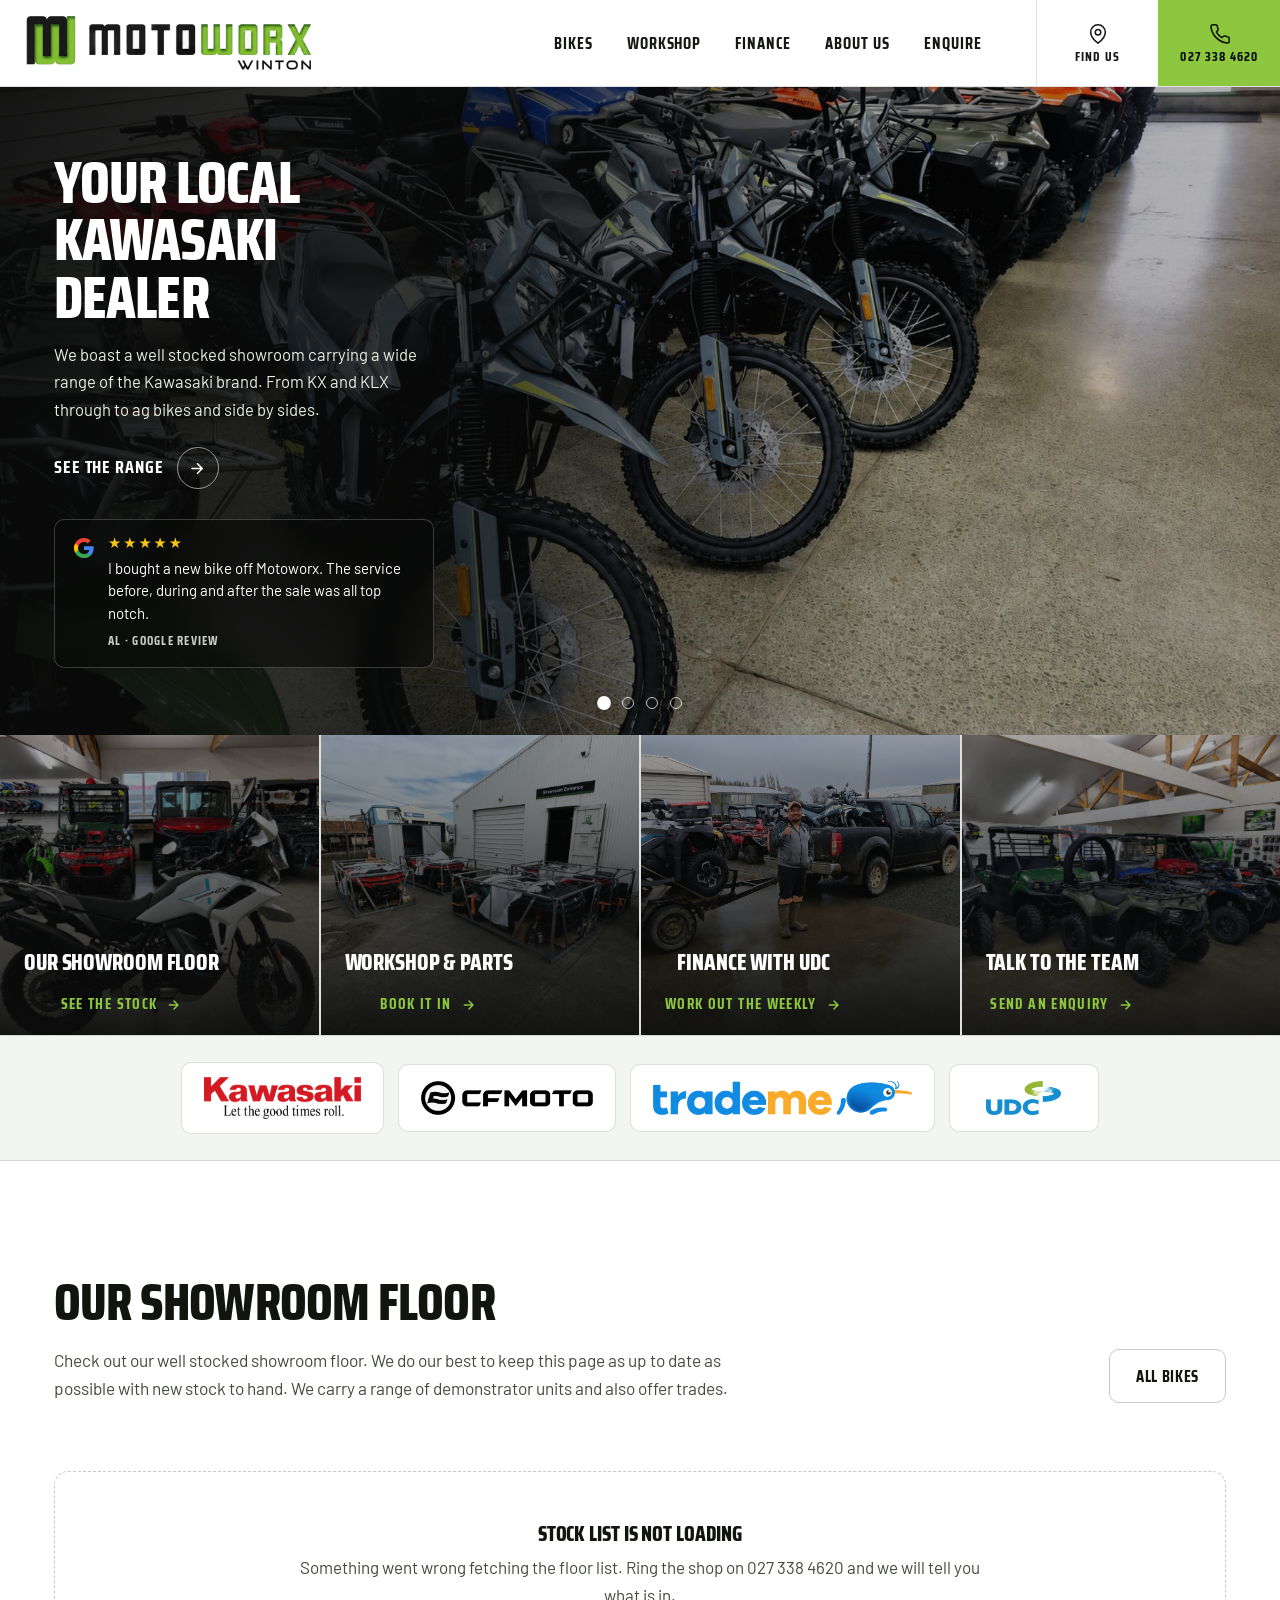
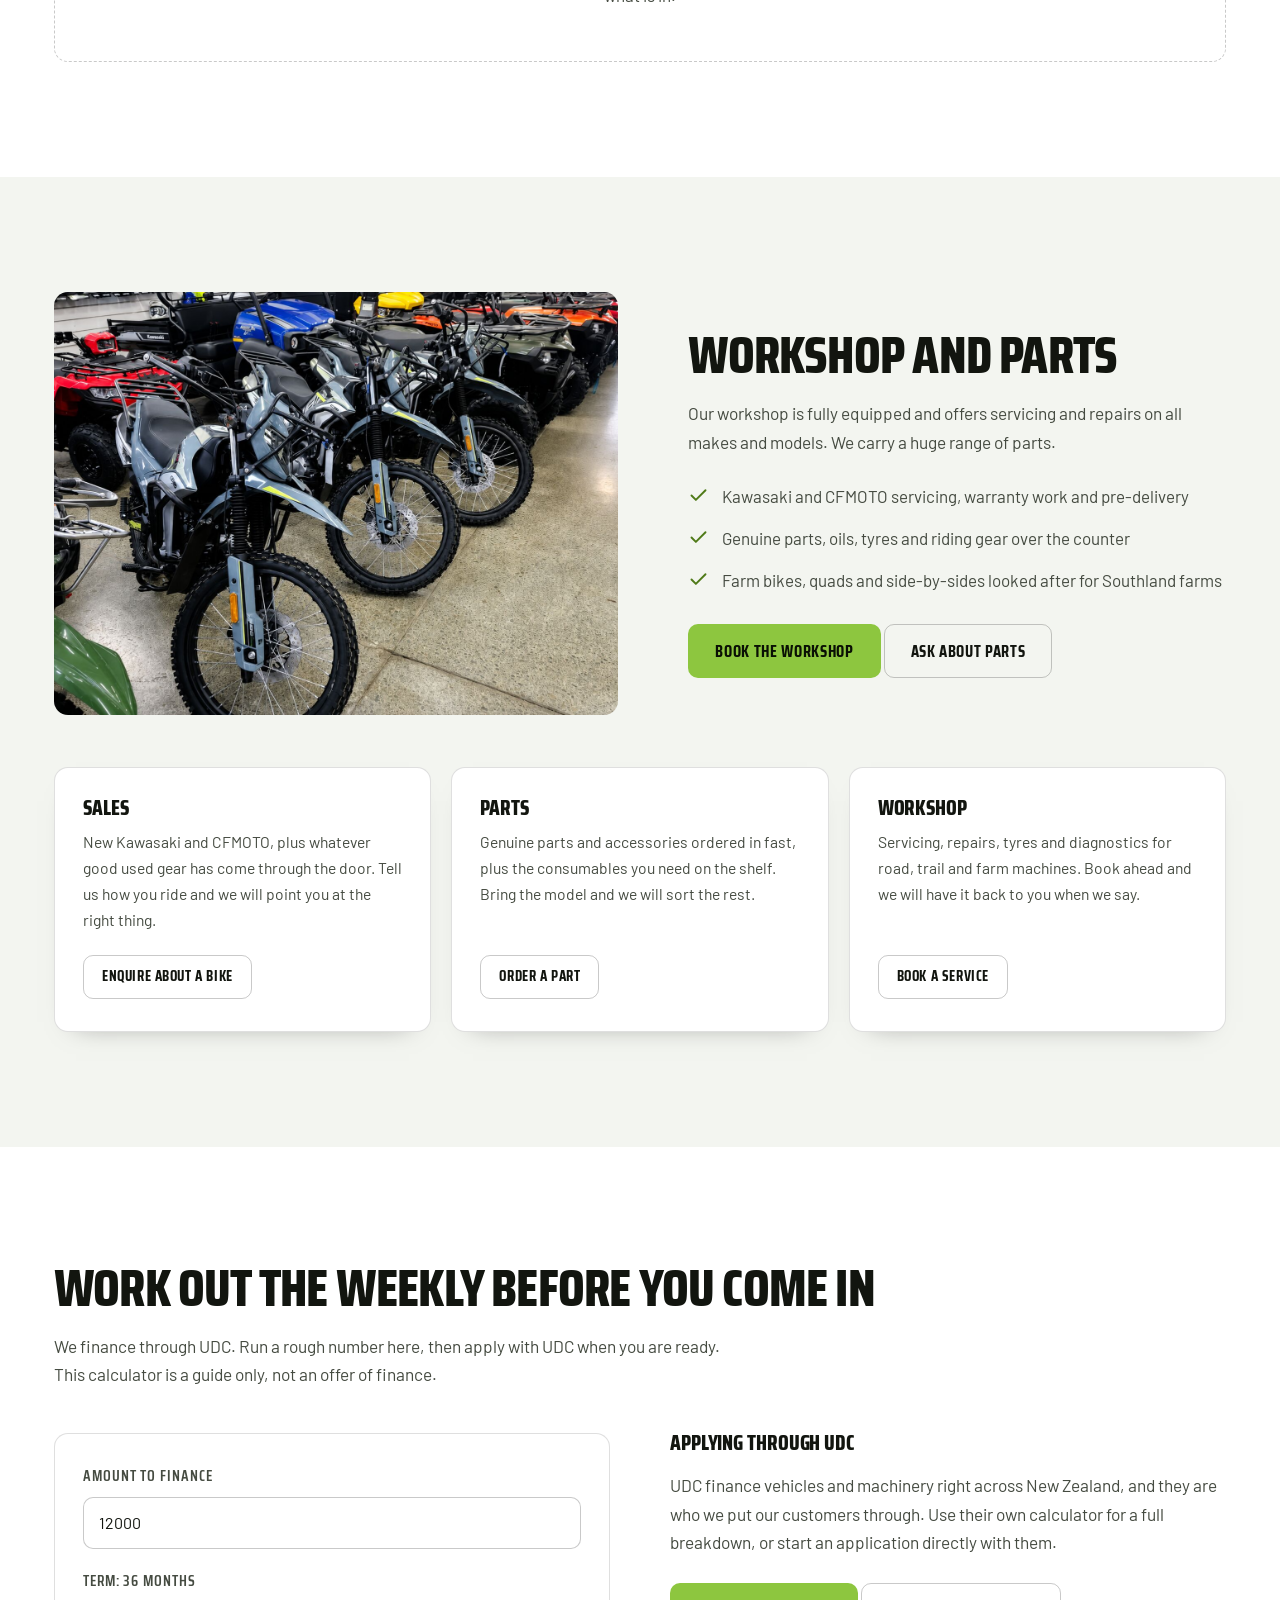
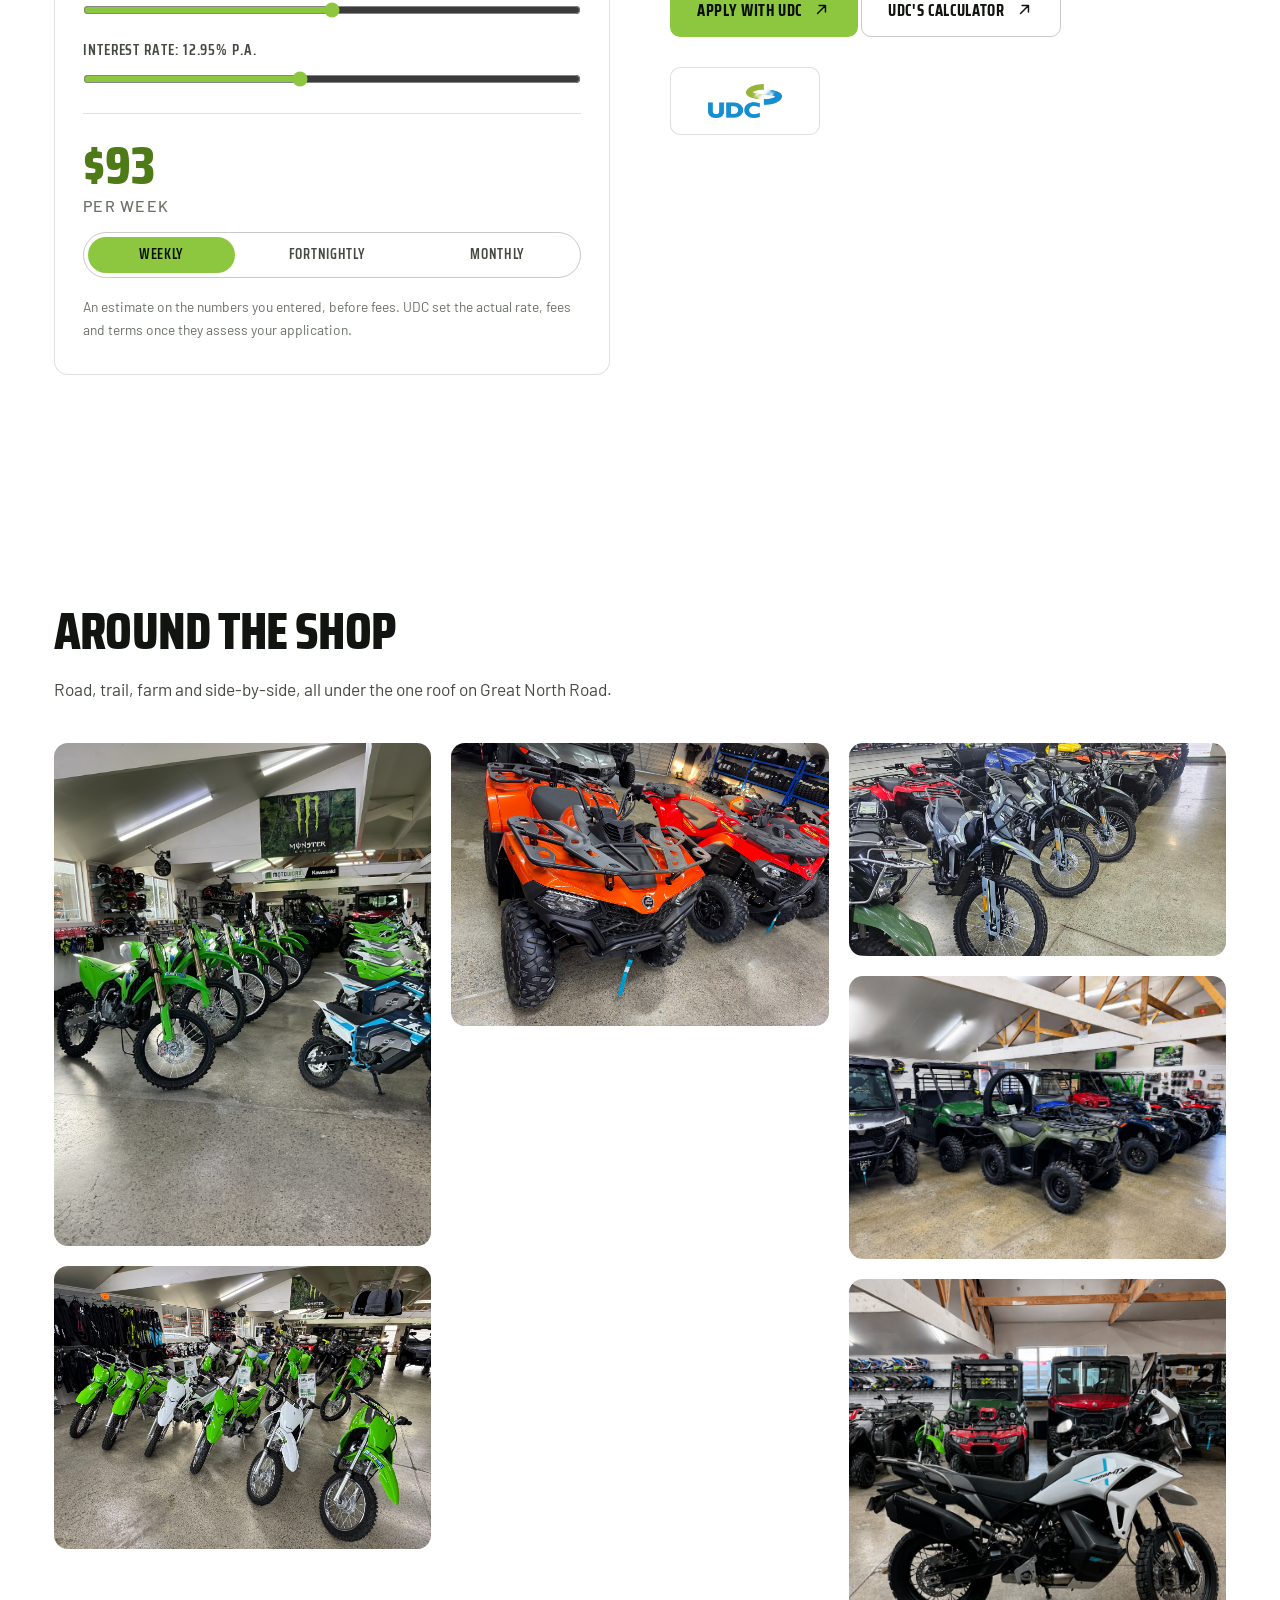
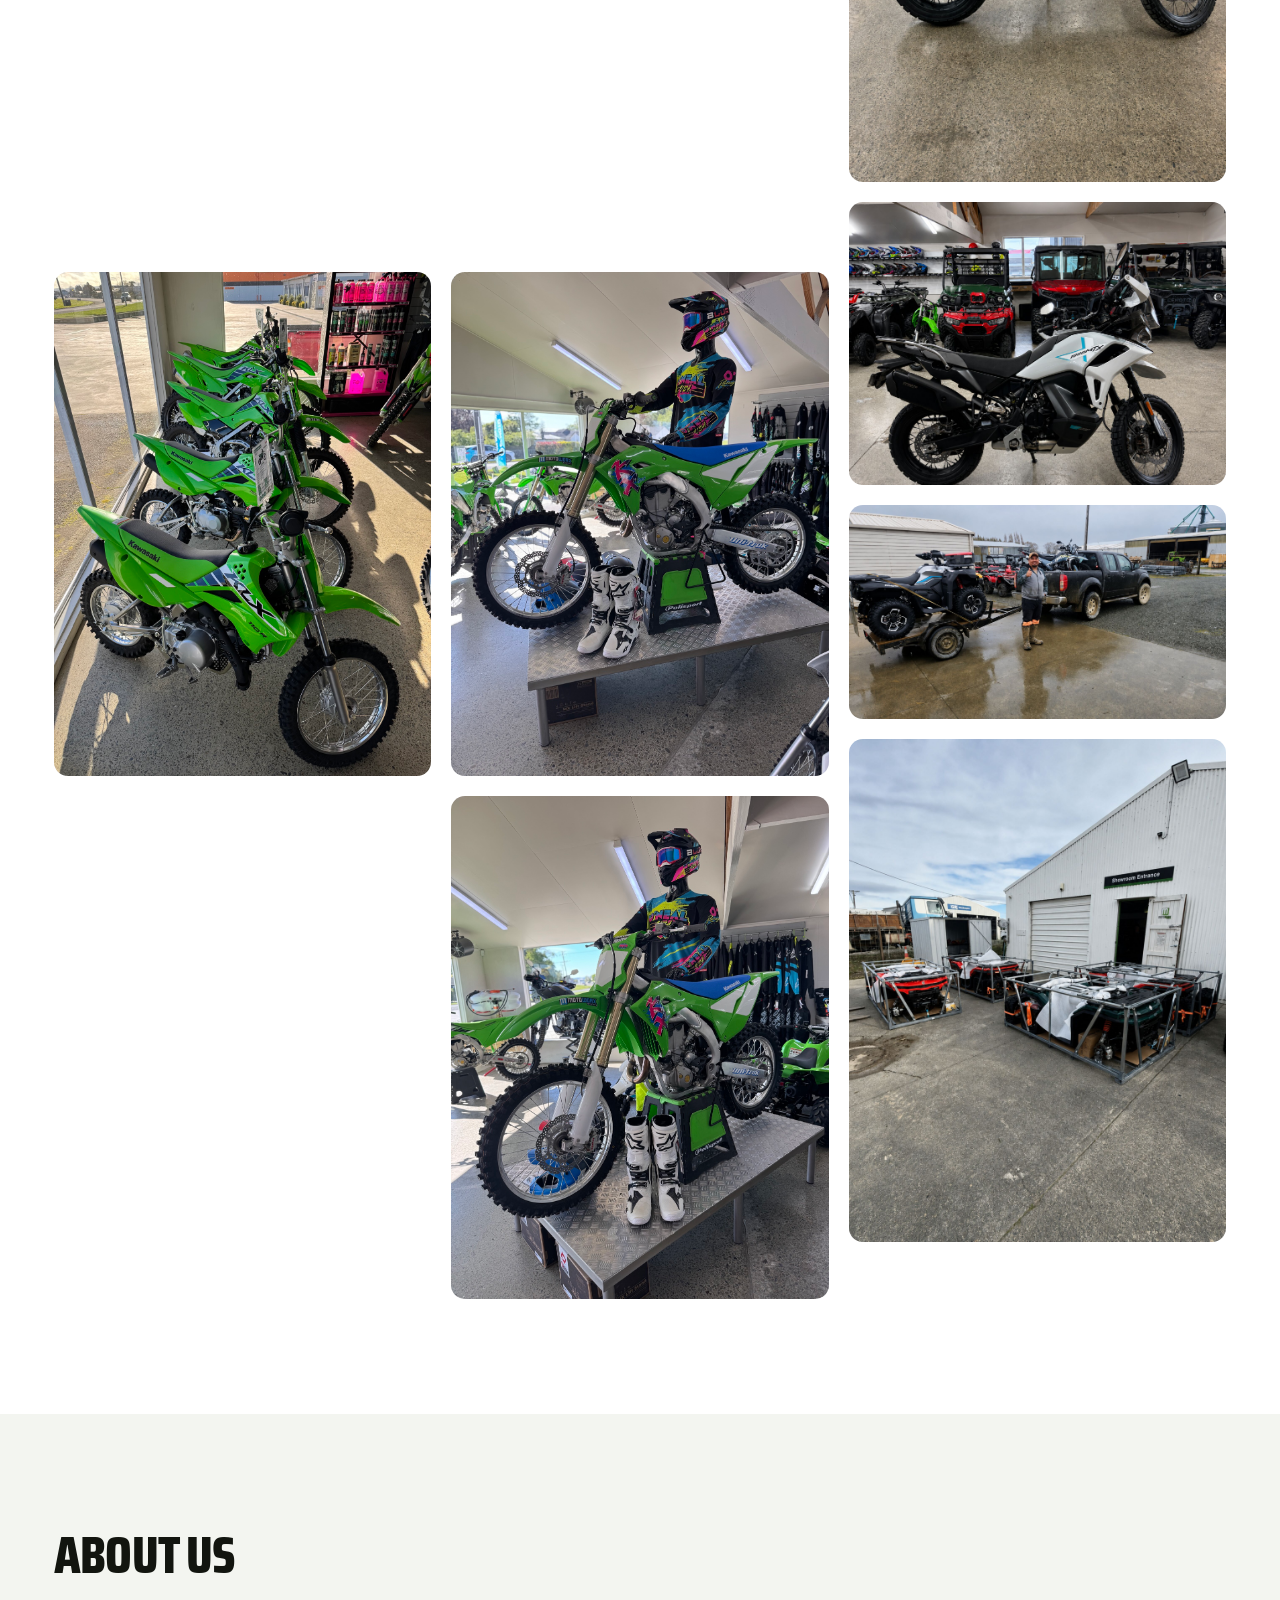
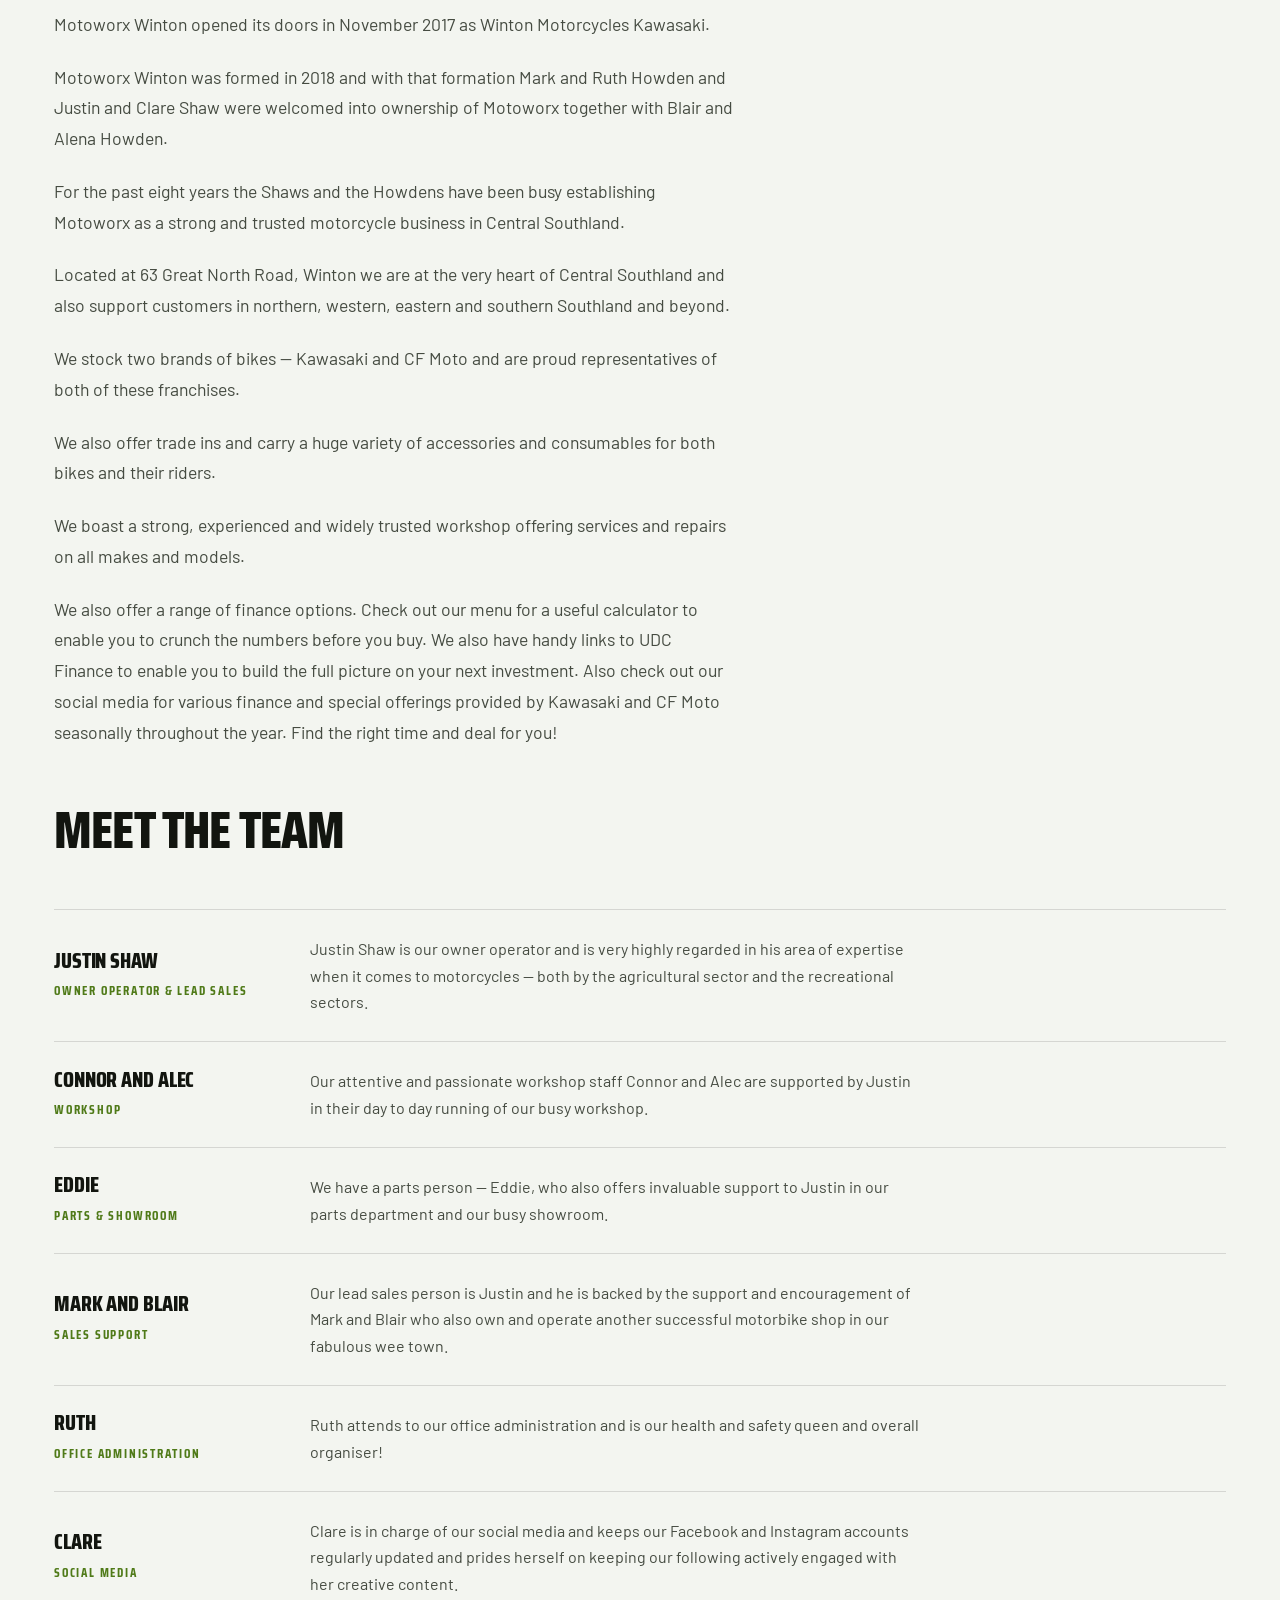
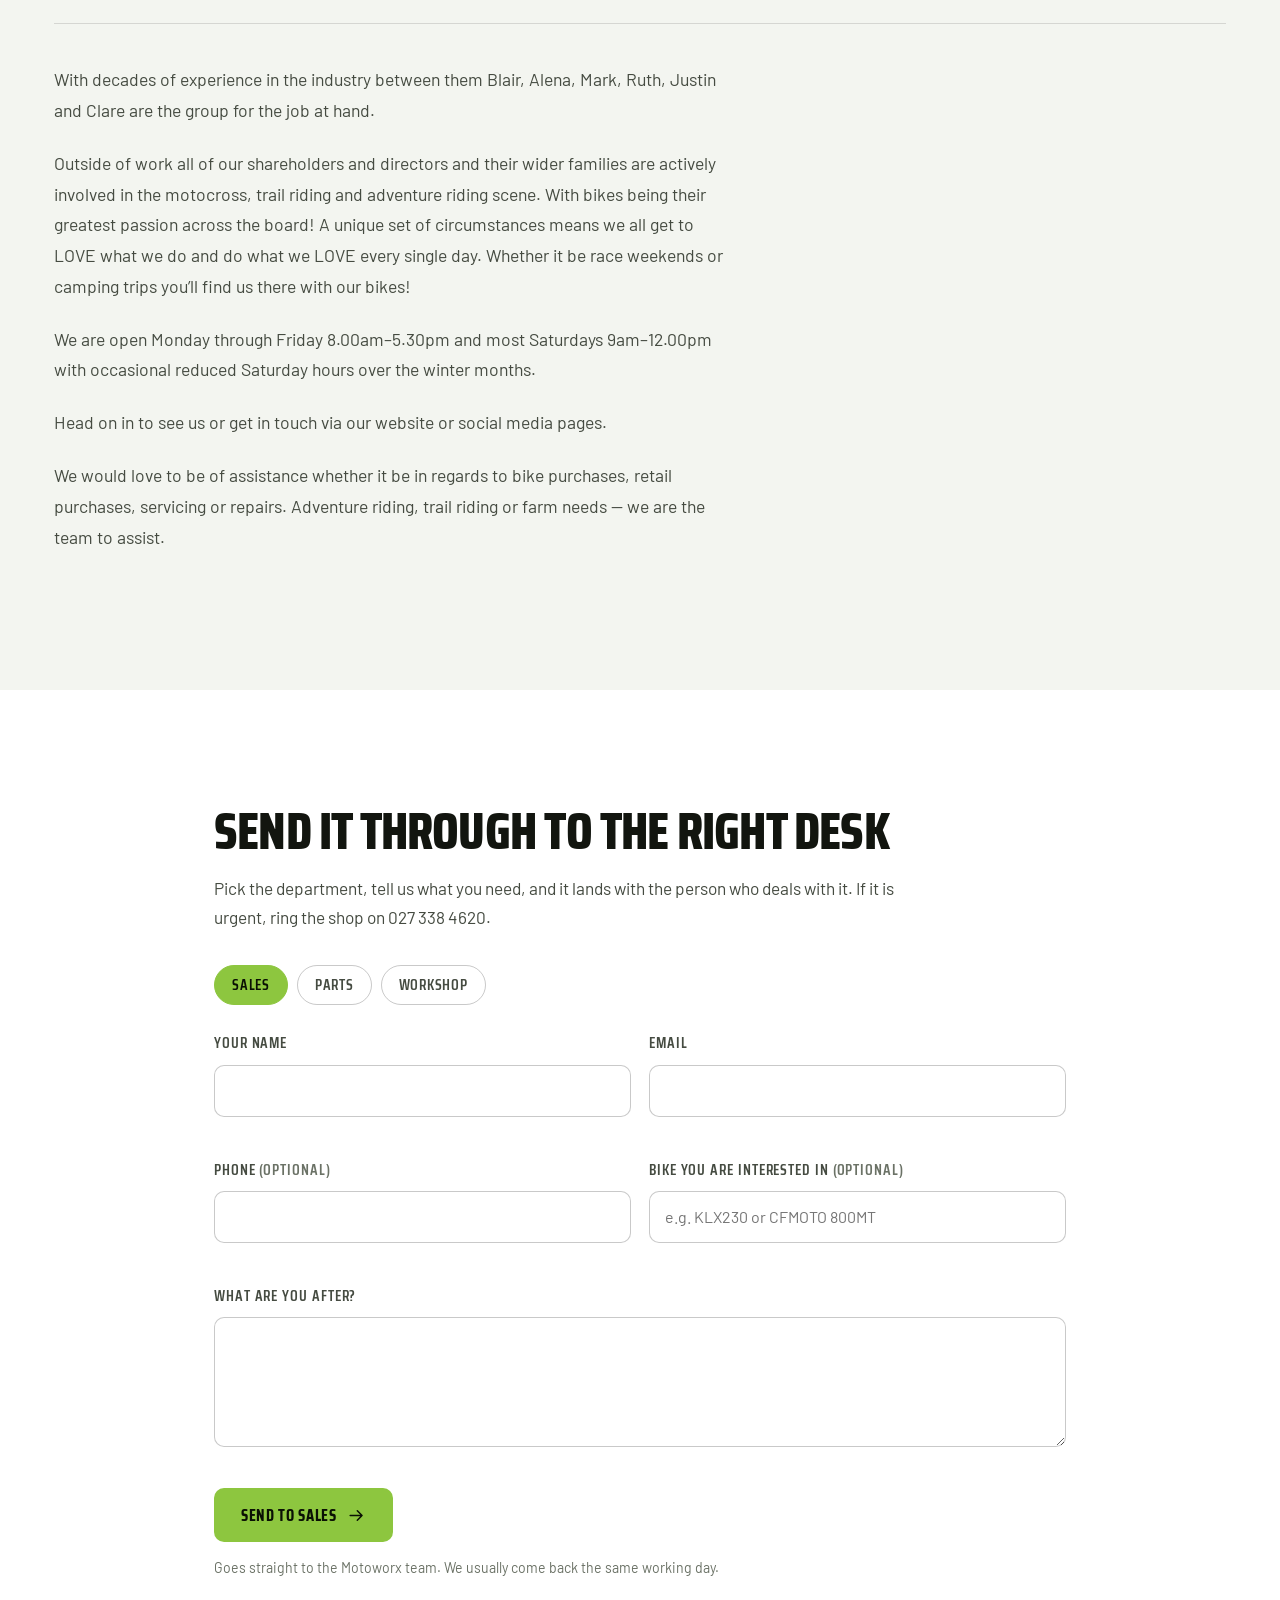
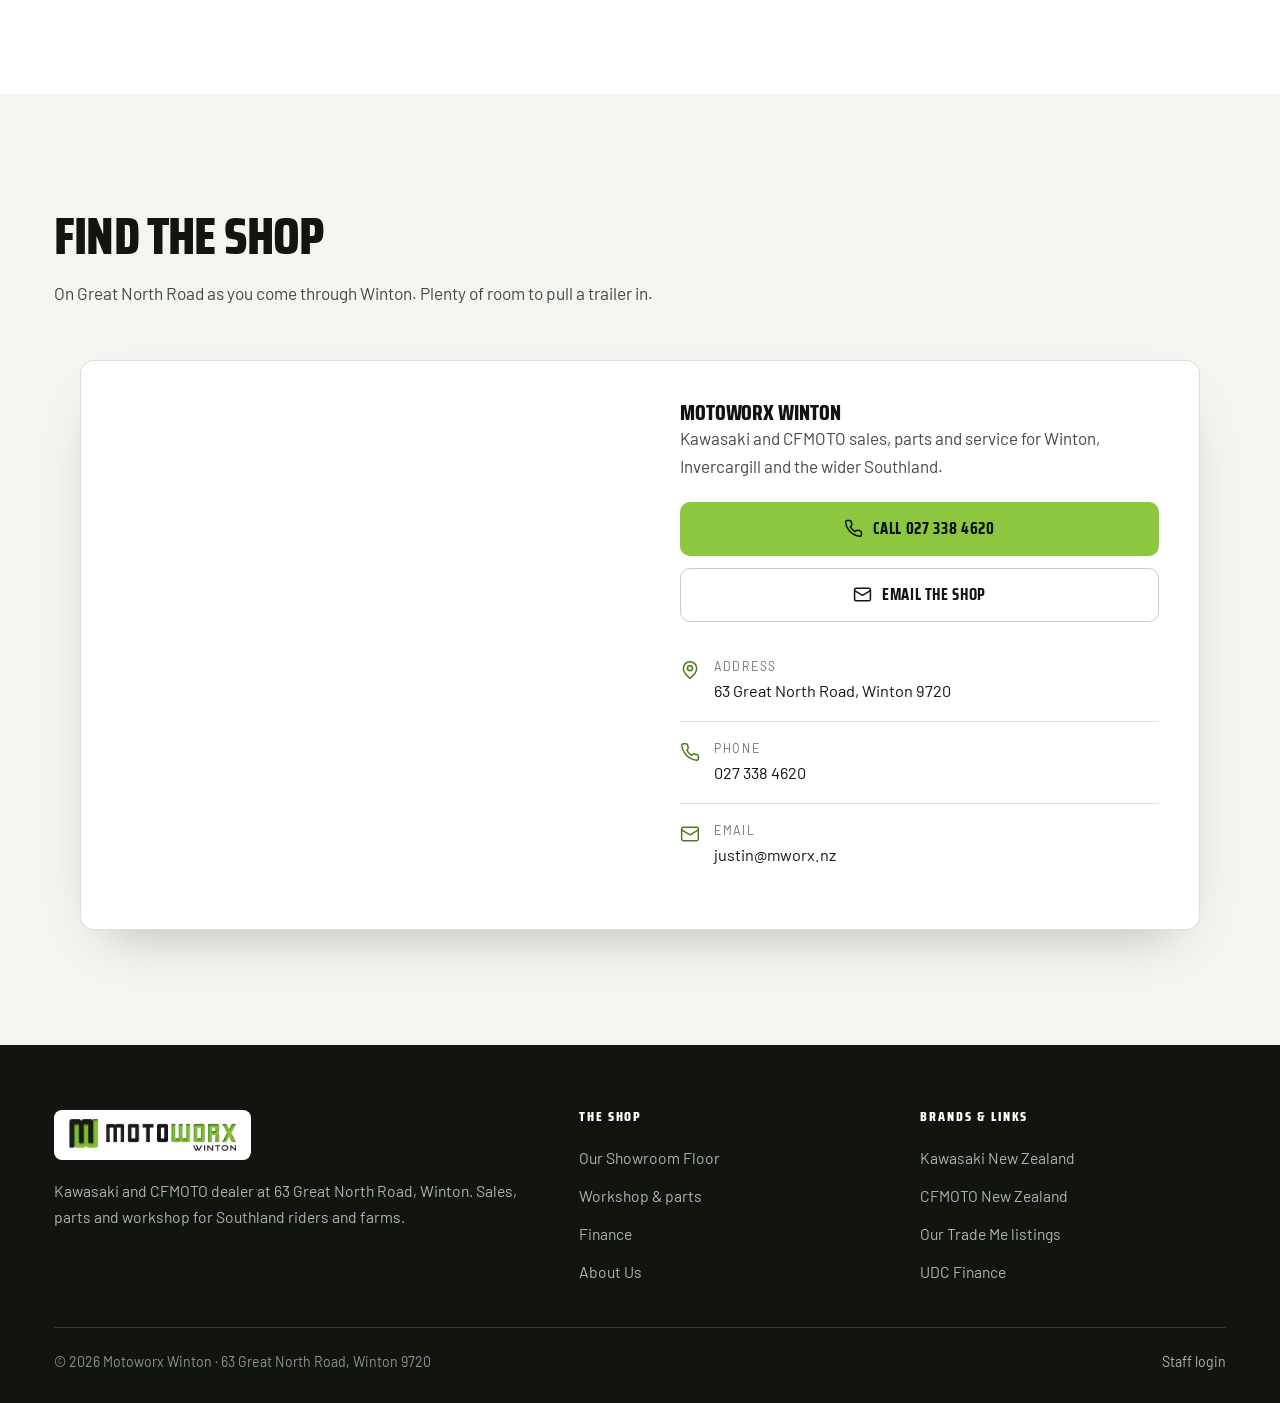
==== commit 2a7bcf85: "Update Motoworx copy team details logo and showroom photos" ====
--- a/index.html
+++ b/index.html
@@ -17,7 +17,7 @@
 <link rel="preconnect" href="https://fonts.googleapis.com">
 <link rel="preconnect" href="https://fonts.gstatic.com" crossorigin>
 <link href="https://fonts.googleapis.com/css2?family=Saira+Condensed:wght@600;700;800&family=Barlow:wght@400;500;600&display=swap" rel="stylesheet">
-<link rel="stylesheet" href="styles.css">
+<link rel="stylesheet" href="styles.css?v=20260914">
 <script type="application/ld+json">
 {
   "@context":"https://schema.org",
@@ -43,7 +43,7 @@
       <a href="stock.html">Bikes</a>
       <a href="#workshop">Workshop</a>
       <a href="#finance">Finance</a>
-      <a href="#team">Our Team</a>
+      <a href="#team">About Us</a>
       <a href="#enquire">Enquire</a>
     </nav>
     <div class="nav-util">
@@ -63,7 +63,7 @@
   <a href="stock.html">Bikes</a>
   <a href="#workshop">Workshop</a>
   <a href="#finance">Finance</a>
-  <a href="#team">Our Team</a>
+  <a href="#team">About Us</a>
   <a href="#enquire">Enquire</a>
   <a href="#find">Find Us</a>
 </div>
@@ -76,13 +76,13 @@
     <div class="hero-slide" data-slide="3"><img src="img/team.jpg" alt="The Motoworx Winton team outside the shop" loading="lazy"></div>
   <div class="hero-copy">
     <div class="wrap">
-        <div class="hero-panel on" data-panel="0"><h2>New Kawasaki, on the floor now</h2><p>From KLX trail bikes to the KX motocross range, set up and ready to ride.</p><a class="hero-link" href="stock.html">See the range<i><svg viewBox="0 0 24 24" aria-hidden="true"><path d="M5 12h13M12 6l6 6-6 6"/></svg></i></a>
+        <div class="hero-panel on" data-panel="0"><h2>Your Local Kawasaki Dealer</h2><p>We boast a well stocked showroom carrying a wide range of the Kawasaki brand. From KX and KLX through to ag bikes and side by sides.</p><a class="hero-link" href="stock.html">See the range<i><svg viewBox="0 0 24 24" aria-hidden="true"><path d="M5 12h13M12 6l6 6-6 6"/></svg></i></a>
           <div class="hero-review"><svg class="g" viewBox="0 0 24 24" aria-hidden="true"><path fill="#4285F4" d="M22.5 12.24c0-.78-.07-1.53-.2-2.24H12v4.24h5.88a5.03 5.03 0 0 1-2.18 3.3v2.74h3.53c2.06-1.9 3.27-4.7 3.27-8.04z"/><path fill="#34A853" d="M12 23c2.95 0 5.43-.98 7.23-2.65l-3.53-2.74c-.98.66-2.24 1.05-3.7 1.05-2.85 0-5.26-1.92-6.12-4.5H2.23v2.83A11 11 0 0 0 12 23z"/><path fill="#FBBC05" d="M5.88 14.16a6.6 6.6 0 0 1 0-4.32V7.01H2.23a11 11 0 0 0 0 9.98l3.65-2.83z"/><path fill="#EA4335" d="M12 5.38c1.6 0 3.05.55 4.19 1.64l3.13-3.13C17.43 2.16 14.95 1 12 1a11 11 0 0 0-9.77 6.01l3.65 2.83C6.74 7.3 9.15 5.38 12 5.38z"/></svg><span class="hero-review-b"><span class="stars" aria-label="Five stars">&#9733;&#9733;&#9733;&#9733;&#9733;</span><q>I bought a new bike off Motoworx. The service before, during and after the sale was all top notch.</q><cite>Al &middot; Google review</cite></span></div></div>
-        <div class="hero-panel" data-panel="1"><h2>CFMOTO quads and side-by-sides</h2><p>Built for Southland farms. Trays, tow bars and the grunt to earn their keep.</p><a class="hero-link" href="stock.html">See the range<i><svg viewBox="0 0 24 24" aria-hidden="true"><path d="M5 12h13M12 6l6 6-6 6"/></svg></i></a>
+        <div class="hero-panel" data-panel="1"><h2>Your local CF Moto Dealer</h2><p>Check out our broad range of CF Moto. Ranging from adventure bikes through to quads and side by sides.</p><a class="hero-link" href="stock.html">See the range<i><svg viewBox="0 0 24 24" aria-hidden="true"><path d="M5 12h13M12 6l6 6-6 6"/></svg></i></a>
           <div class="hero-review"><svg class="g" viewBox="0 0 24 24" aria-hidden="true"><path fill="#4285F4" d="M22.5 12.24c0-.78-.07-1.53-.2-2.24H12v4.24h5.88a5.03 5.03 0 0 1-2.18 3.3v2.74h3.53c2.06-1.9 3.27-4.7 3.27-8.04z"/><path fill="#34A853" d="M12 23c2.95 0 5.43-.98 7.23-2.65l-3.53-2.74c-.98.66-2.24 1.05-3.7 1.05-2.85 0-5.26-1.92-6.12-4.5H2.23v2.83A11 11 0 0 0 12 23z"/><path fill="#FBBC05" d="M5.88 14.16a6.6 6.6 0 0 1 0-4.32V7.01H2.23a11 11 0 0 0 0 9.98l3.65-2.83z"/><path fill="#EA4335" d="M12 5.38c1.6 0 3.05.55 4.19 1.64l3.13-3.13C17.43 2.16 14.95 1 12 1a11 11 0 0 0-9.77 6.01l3.65 2.83C6.74 7.3 9.15 5.38 12 5.38z"/></svg><span class="hero-review-b"><span class="stars" aria-label="Five stars">&#9733;&#9733;&#9733;&#9733;&#9733;</span><q>Great range of products with very knowledgeable staff. Highly recommend!</q><cite>Toni Eyles &middot; Google review</cite></span></div></div>
-        <div class="hero-panel" data-panel="2"><h2>Adventure, sorted before you leave</h2><p>Every bike gets a full pre-delivery in our own workshop before it goes out the door.</p><a class="hero-link" href="#workshop">Our workshop<i><svg viewBox="0 0 24 24" aria-hidden="true"><path d="M5 12h13M12 6l6 6-6 6"/></svg></i></a>
+        <div class="hero-panel" data-panel="2"><h2>Our Trusted Workshop</h2><p>Offering servicing and repairs on all makes and models.</p><a class="hero-link" href="#workshop">Our workshop<i><svg viewBox="0 0 24 24" aria-hidden="true"><path d="M5 12h13M12 6l6 6-6 6"/></svg></i></a>
           <div class="hero-review"><svg class="g" viewBox="0 0 24 24" aria-hidden="true"><path fill="#4285F4" d="M22.5 12.24c0-.78-.07-1.53-.2-2.24H12v4.24h5.88a5.03 5.03 0 0 1-2.18 3.3v2.74h3.53c2.06-1.9 3.27-4.7 3.27-8.04z"/><path fill="#34A853" d="M12 23c2.95 0 5.43-.98 7.23-2.65l-3.53-2.74c-.98.66-2.24 1.05-3.7 1.05-2.85 0-5.26-1.92-6.12-4.5H2.23v2.83A11 11 0 0 0 12 23z"/><path fill="#FBBC05" d="M5.88 14.16a6.6 6.6 0 0 1 0-4.32V7.01H2.23a11 11 0 0 0 0 9.98l3.65-2.83z"/><path fill="#EA4335" d="M12 5.38c1.6 0 3.05.55 4.19 1.64l3.13-3.13C17.43 2.16 14.95 1 12 1a11 11 0 0 0-9.77 6.01l3.65 2.83C6.74 7.3 9.15 5.38 12 5.38z"/></svg><span class="hero-review-b"><span class="stars" aria-label="Five stars">&#9733;&#9733;&#9733;&#9733;&#9733;</span><q>Simply a breeze to shop with. Would recommend anyone in the market for a new or used bike any day.</q><cite>James Peters &middot; Google review</cite></span></div></div>
-        <div class="hero-panel" data-panel="3"><h2>Your local dealer in Winton</h2><p>Six of us on the floor and in the workshop, on Great North Road.</p><a class="hero-link" href="#team">Meet the team<i><svg viewBox="0 0 24 24" aria-hidden="true"><path d="M5 12h13M12 6l6 6-6 6"/></svg></i></a>
+        <div class="hero-panel" data-panel="3"><h2>Your local dealer in Winton</h2><p>Our group is united by our passion for the motorcycle industry</p><a class="hero-link" href="#team">Meet the team<i><svg viewBox="0 0 24 24" aria-hidden="true"><path d="M5 12h13M12 6l6 6-6 6"/></svg></i></a>
           <div class="hero-review"><svg class="g" viewBox="0 0 24 24" aria-hidden="true"><path fill="#4285F4" d="M22.5 12.24c0-.78-.07-1.53-.2-2.24H12v4.24h5.88a5.03 5.03 0 0 1-2.18 3.3v2.74h3.53c2.06-1.9 3.27-4.7 3.27-8.04z"/><path fill="#34A853" d="M12 23c2.95 0 5.43-.98 7.23-2.65l-3.53-2.74c-.98.66-2.24 1.05-3.7 1.05-2.85 0-5.26-1.92-6.12-4.5H2.23v2.83A11 11 0 0 0 12 23z"/><path fill="#FBBC05" d="M5.88 14.16a6.6 6.6 0 0 1 0-4.32V7.01H2.23a11 11 0 0 0 0 9.98l3.65-2.83z"/><path fill="#EA4335" d="M12 5.38c1.6 0 3.05.55 4.19 1.64l3.13-3.13C17.43 2.16 14.95 1 12 1a11 11 0 0 0-9.77 6.01l3.65 2.83C6.74 7.3 9.15 5.38 12 5.38z"/></svg><span class="hero-review-b"><span class="stars" aria-label="Five stars">&#9733;&#9733;&#9733;&#9733;&#9733;</span><q>Great people, great help, very knowledgeable. Great experience, definitely a new customer.</q><cite>Darkscorpion172 &middot; Google review</cite></span></div></div>
     </div>
   </div>
@@ -98,7 +98,7 @@
 <nav class="tiles" aria-label="Shortcuts">
   <a class="tile" href="stock.html">
     <img src="img/bike-white.jpg" alt="" loading="lazy">
-    <span class="tile-in"><h3>Bikes on the floor</h3><span>See the stock <svg viewBox="0 0 24 24" aria-hidden="true"><path d="M5 12h13M12 6l6 6-6 6"/></svg></span></span>
+    <span class="tile-in"><h3>Our Showroom Floor</h3><span>See the stock <svg viewBox="0 0 24 24" aria-hidden="true"><path d="M5 12h13M12 6l6 6-6 6"/></svg></span></span>
   </a>
   <a class="tile" href="#workshop">
     <img src="img/exterior.jpg" alt="" loading="lazy">
@@ -137,8 +137,8 @@
   <div class="wrap">
     <div class="stock-head rv">
       <div>
-        <h2>On the floor right now</h2>
-        <p class="lede">Stock changes week to week. This list comes straight off the shop floor, so what you see here is what is sitting in the showroom.</p>
+        <h2>Our Showroom Floor</h2>
+        <p class="lede">Check out our well stocked showroom floor. We do our best to keep this page as up to date as possible with new stock to hand. We carry a range of demonstrator units and also offer trades.</p>
       </div>
       <a class="btn btn--line" href="stock.html">All bikes</a>
     </div>
@@ -154,8 +154,8 @@
         <img src="img/showroom-dirt.jpg" alt="A row of new dirt bikes lined up in the Motoworx showroom" loading="lazy" width="1800" height="1350">
       </div>
       <div class="rv">
-        <h2>Sales, parts and a workshop under one roof</h2>
-        <p class="lede">You do not have to send your bike up the road to get it looked at. The workshop is behind the showroom, the parts counter is in front of it, and the people who sold you the bike are the ones who service it.</p>
+        <h2>Workshop and Parts</h2>
+        <p class="lede">Our workshop is fully equipped and offers servicing and repairs on all makes and models. We carry a huge range of parts.</p>
         <ul class="ticks">
           <li><svg viewBox="0 0 24 24" aria-hidden="true"><path d="M20 6 9 17l-5-5"/></svg><span>Kawasaki and CFMOTO servicing, warranty work and pre-delivery</span></li>
           <li><svg viewBox="0 0 24 24" aria-hidden="true"><path d="M20 6 9 17l-5-5"/></svg><span>Genuine parts, oils, tyres and riding gear over the counter</span></li>
@@ -245,7 +245,17 @@
   <div class="wrap">
     <h2 class="rv">Around the shop</h2>
     <p class="lede rv">Road, trail, farm and side-by-side, all under the one roof on Great North Road.</p>
-    <div class="shopgrid rv">
+    <div class="shopgrid"><figure><img src="img/showroom-photo-01.jpg" alt="Kawasaki motorcycles lined up inside the Motoworx showroom" width="1500" height="1125" loading="lazy" decoding="async"></figure>
+<figure><img src="img/showroom-photo-02.jpg" alt="Green Kawasaki dirt bikes on the showroom floor" width="1500" height="1125" loading="lazy" decoding="async"></figure>
+<figure><img src="img/showroom-photo-03.jpg" alt="A range of Kawasaki motorcycles at Motoworx" width="1500" height="1125" loading="lazy" decoding="async"></figure>
+<figure><img src="img/showroom-photo-04.jpg" alt="Kawasaki bikes displayed in the showroom" width="1500" height="1125" loading="lazy" decoding="async"></figure>
+<figure><img src="img/showroom-photo-05.jpg" alt="Motorcycles and accessories on display at Motoworx" width="1500" height="1125" loading="lazy" decoding="async"></figure>
+<figure><img src="img/showroom-photo-06.jpg" alt="Orange side by sides on the showroom floor" width="1500" height="1125" loading="lazy" decoding="async"></figure>
+<figure><img src="img/showroom-photo-07.jpg" alt="A green motorcycle outdoors on the grass" width="1125" height="1500" loading="lazy" decoding="async"></figure>
+<figure><img src="img/showroom-photo-08.jpg" alt="Road and adventure motorcycles at Motoworx" width="1500" height="1125" loading="lazy" decoding="async"></figure>
+<figure><img src="img/showroom-photo-09.jpg" alt="A green motorcycle on display at Motoworx" width="1125" height="1500" loading="lazy" decoding="async"></figure>
+<figure><img src="img/showroom-photo-10.jpg" alt="A Kawasaki motorcycle in the showroom" width="1125" height="1500" loading="lazy" decoding="async"></figure>
+<figure><img src="img/showroom-photo-11.jpg" alt="Rows of motorcycles inside Motoworx Winton" width="1500" height="844" loading="lazy" decoding="async"></figure>
       <figure><img src="img/showroom-sxs.jpg" alt="Side-by-sides and quads lined up in the Motoworx showroom" loading="lazy"></figure>
       <figure><img src="img/bike-adv.jpg" alt="An adventure bike on the showroom floor" loading="lazy"></figure>
       <figure><img src="img/bike-white.jpg" alt="A white and green adventure bike ready to go" loading="lazy"></figure>
@@ -256,42 +266,18 @@
 </section>
 
 <!-- Team -->
-<section class="band band--pit" id="team">
-  <div class="wrap">
-    <div class="split split--flip">
-      <div class="rv">
-        <h2>The people you will deal with</h2>
-        <p class="lede">Motoworx is a Winton business, run by the same faces you see behind the counter. Between us there is a lot of Southland riding, a lot of Kawasaki history, and enough farm experience to know what a bike gets put through out here.</p>
-        <p class="lede">You will not get passed around a call centre. Ring the shop and you get one of us.</p>
-      </div>
-      <div class="shot rv">
-        <img src="img/team.jpg" alt="The Motoworx Winton team standing outside the shop with a Kawasaki KX" loading="lazy" width="1800" height="1233">
-      </div>
-    </div>
-
-    <div class="crew rv">
-      <div class="crew-row">
-        <div class="crew-who"><h3>Justin Shaw</h3><span>Sales</span></div>
-        <p>Looks after the sales floor and the day to day. He is the one who will talk you through the range, work out the finance and get the deal sorted.</p>
-        <a class="crew-link" href="#enquire" data-open-dept="sales">Enquire about a bike
-          <svg viewBox="0 0 24 24" aria-hidden="true"><path d="M5 12h13M12 6l6 6-6 6"/></svg></a>
-      </div>
-      <div class="crew-row">
-        <div class="crew-who"><h3>Parts counter</h3><span>Parts &amp; accessories</span></div>
-        <p>Genuine Kawasaki and CFMOTO parts, oils, tyres and riding gear. Bring the model and they will chase down what you need.</p>
-        <a class="crew-link" href="#enquire" data-open-dept="parts">Order a part
-          <svg viewBox="0 0 24 24" aria-hidden="true"><path d="M5 12h13M12 6l6 6-6 6"/></svg></a>
-      </div>
-      <div class="crew-row">
-        <div class="crew-who"><h3>Workshop</h3><span>Service &amp; repairs</span></div>
-        <p>Servicing, warranty work, tyres and diagnostics for road, trail and farm machines. Every new bike gets its pre-delivery here before it leaves.</p>
-        <a class="crew-link" href="#enquire" data-open-dept="workshop">Book a service
-          <svg viewBox="0 0 24 24" aria-hidden="true"><path d="M5 12h13M12 6l6 6-6 6"/></svg></a>
-      </div>
-    </div>
-    <p class="crew-note rv">Names and photos of the full crew go in here once you send them through.</p>
-  </div>
-</section>
+<section class="band band--pit" id="team"><div class="wrap"><h2>About Us</h2><div class="about-story"><p>Motoworx Winton opened its doors in November 2017 as Winton Motorcycles Kawasaki.</p>
+<p>Motoworx Winton was formed in 2018 and with that formation Mark and Ruth Howden and Justin and Clare Shaw were welcomed into ownership of Motoworx together with Blair and Alena Howden.</p>
+<p>For the past eight years the Shaws and the Howdens have been busy establishing Motoworx as a strong and trusted motorcycle business in Central Southland.</p>
+<p>Located at 63 Great North Road, Winton we are at the very heart of Central Southland and also support customers in northern, western, eastern and southern Southland and beyond.</p>
+<p>We stock two brands of bikes — Kawasaki and CF Moto and are proud representatives of both of these franchises.</p>
+<p>We also offer trade ins and carry a huge variety of accessories and consumables for both bikes and their riders.</p>
+<p>We boast a strong, experienced and widely trusted workshop offering services and repairs on all makes and models.</p>
+<p>We also offer a range of finance options. Check out our menu for a useful calculator to enable you to crunch the numbers before you buy. We also have handy links to UDC Finance to enable you to build the full picture on your next investment. Also check out our social media for various finance and special offerings provided by Kawasaki and CF Moto seasonally throughout the year. Find the right time and deal for you!</p></div><h2 class="team-heading">Meet the team</h2><div class="crew"><div class="crew-row"><div class="crew-who"><h3>Justin Shaw</h3><span>Owner operator &amp; lead sales</span></div><p>Justin Shaw is our owner operator and is very highly regarded in his area of expertise when it comes to motorcycles — both by the agricultural sector and the recreational sectors.</p></div><div class="crew-row"><div class="crew-who"><h3>Connor and Alec</h3><span>Workshop</span></div><p>Our attentive and passionate workshop staff Connor and Alec are supported by Justin in their day to day running of our busy workshop.</p></div><div class="crew-row"><div class="crew-who"><h3>Eddie</h3><span>Parts &amp; showroom</span></div><p>We have a parts person — Eddie, who also offers invaluable support to Justin in our parts department and our busy showroom.</p></div><div class="crew-row"><div class="crew-who"><h3>Mark and Blair</h3><span>Sales support</span></div><p>Our lead sales person is Justin and he is backed by the support and encouragement of Mark and Blair who also own and operate another successful motorbike shop in our fabulous wee town.</p></div><div class="crew-row"><div class="crew-who"><h3>Ruth</h3><span>Office administration</span></div><p>Ruth attends to our office administration and is our health and safety queen and overall organiser!</p></div><div class="crew-row"><div class="crew-who"><h3>Clare</h3><span>Social media</span></div><p>Clare is in charge of our social media and keeps our Facebook and Instagram accounts regularly updated and prides herself on keeping our following actively engaged with her creative content.</p></div></div><div class="about-story about-closing"><p>With decades of experience in the industry between them Blair, Alena, Mark, Ruth, Justin and Clare are the group for the job at hand.</p>
+<p>Outside of work all of our shareholders and directors and their wider families are actively involved in the motocross, trail riding and adventure riding scene. With bikes being their greatest passion across the board! A unique set of circumstances means we all get to LOVE what we do and do what we LOVE every single day. Whether it be race weekends or camping trips you’ll find us there with our bikes!</p>
+<p>We are open Monday through Friday 8.00am–5.30pm and most Saturdays 9am–12.00pm with occasional reduced Saturday hours over the winter months.</p>
+<p>Head on in to see us or get in touch via our website or social media pages.</p>
+<p>We would love to be of assistance whether it be in regards to bike purchases, retail purchases, servicing or repairs. Adventure riding, trail riding or farm needs — we are the team to assist.</p></div></div></section>
 
 <!-- Enquiries -->
 <section class="band" id="enquire">
@@ -401,10 +387,10 @@
       </div>
       <div>
         <h4>The shop</h4>
-        <a href="stock.html">Bikes on the floor</a>
+        <a href="stock.html">Our Showroom Floor</a>
         <a href="#workshop">Workshop &amp; parts</a>
         <a href="#finance">Finance</a>
-        <a href="#team">Our team</a>
+        <a href="#team">About Us</a>
       </div>
       <div>
         <h4>Brands &amp; links</h4>
--- a/styles.css
+++ b/styles.css
@@ -285,23 +285,21 @@
 @keyframes shimmer{from{background-position:180% 0}to{background-position:-40% 0}}
 
 /* ---------- shop gallery ---------- */
-.shopgrid{display:grid;grid-template-columns:1fr;gap:16px;margin-top:40px}
-.shopgrid figure{margin:0;border-radius:var(--r);overflow:hidden;background:var(--panel)}
-.shopgrid img{width:100%;height:100%;object-fit:cover;aspect-ratio:4/3;transition:transform .7s var(--ease)}
-.shopgrid figure:hover img{transform:scale(1.04)}
-@media(min-width:760px){
-  .shopgrid{grid-template-columns:repeat(6,1fr)}
-  .shopgrid figure:nth-child(1){grid-column:span 4}
-  .shopgrid figure:nth-child(1) img{aspect-ratio:16/9}
-  .shopgrid figure:nth-child(2){grid-column:span 2}
-  .shopgrid figure:nth-child(2) img{aspect-ratio:4/5}
-  .shopgrid figure:nth-child(3){grid-column:span 2}
-  .shopgrid figure:nth-child(3) img{aspect-ratio:4/5}
-  .shopgrid figure:nth-child(4){grid-column:span 2}
-  .shopgrid figure:nth-child(4) img{aspect-ratio:4/5}
-  .shopgrid figure:nth-child(5){grid-column:span 2}
-  .shopgrid figure:nth-child(5) img{aspect-ratio:4/5}
-}
+.shopgrid{columns:3;column-gap:20px;margin-top:40px}
+.shopgrid figure{margin:0 0 20px;break-inside:avoid;border-radius:var(--r);overflow:hidden;background:var(--panel)}
+.shopgrid img{display:block;width:100%;height:auto}
+@media(max-width:900px){.shopgrid{columns:2}}
+@media(max-width:540px){.shopgrid{columns:1}}
+.about-story{max-width:900px;margin-top:28px}
+.about-story p{margin:0 0 22px;font-size:1.1rem;line-height:1.75}
+.team-heading{margin-top:56px}
+.about-closing{margin-top:40px}
+#team .crew-row{grid-template-columns:220px 1fr}
+.brand{flex-shrink:0}
+.brand img{width:285px;height:auto;max-width:100%}
+.foot .footmark img{width:250px;height:auto}
+@media(max-width:760px){.brand img{width:220px}#team .crew-row{grid-template-columns:1fr}}
+@media(max-width:400px){.brand img{width:190px}}
 
 /* ---------- finance ---------- */
 .finance{display:grid;grid-template-columns:1fr;gap:34px;align-items:start}
@@ -383,3 +381,7 @@
   html{scroll-behavior:auto}
   .rv{opacity:1;transform:none}
 }
+
+/* Keep the wider mark and contact controls inside every viewport. */
+@media(max-width:540px){.wrap.nav-in{padding-left:16px}.nav-in{gap:10px}.brand img{width:170px}.nav-cta{gap:8px;padding-right:12px}.nav-phone{font-size:.85rem}}
+@media(min-width:1120px){.stock-nav .nav-links{gap:24px}.stock-nav .nav-cta{display:flex}.stock-nav .brand img{width:250px}.stock-nav .nav-phone{white-space:nowrap}}
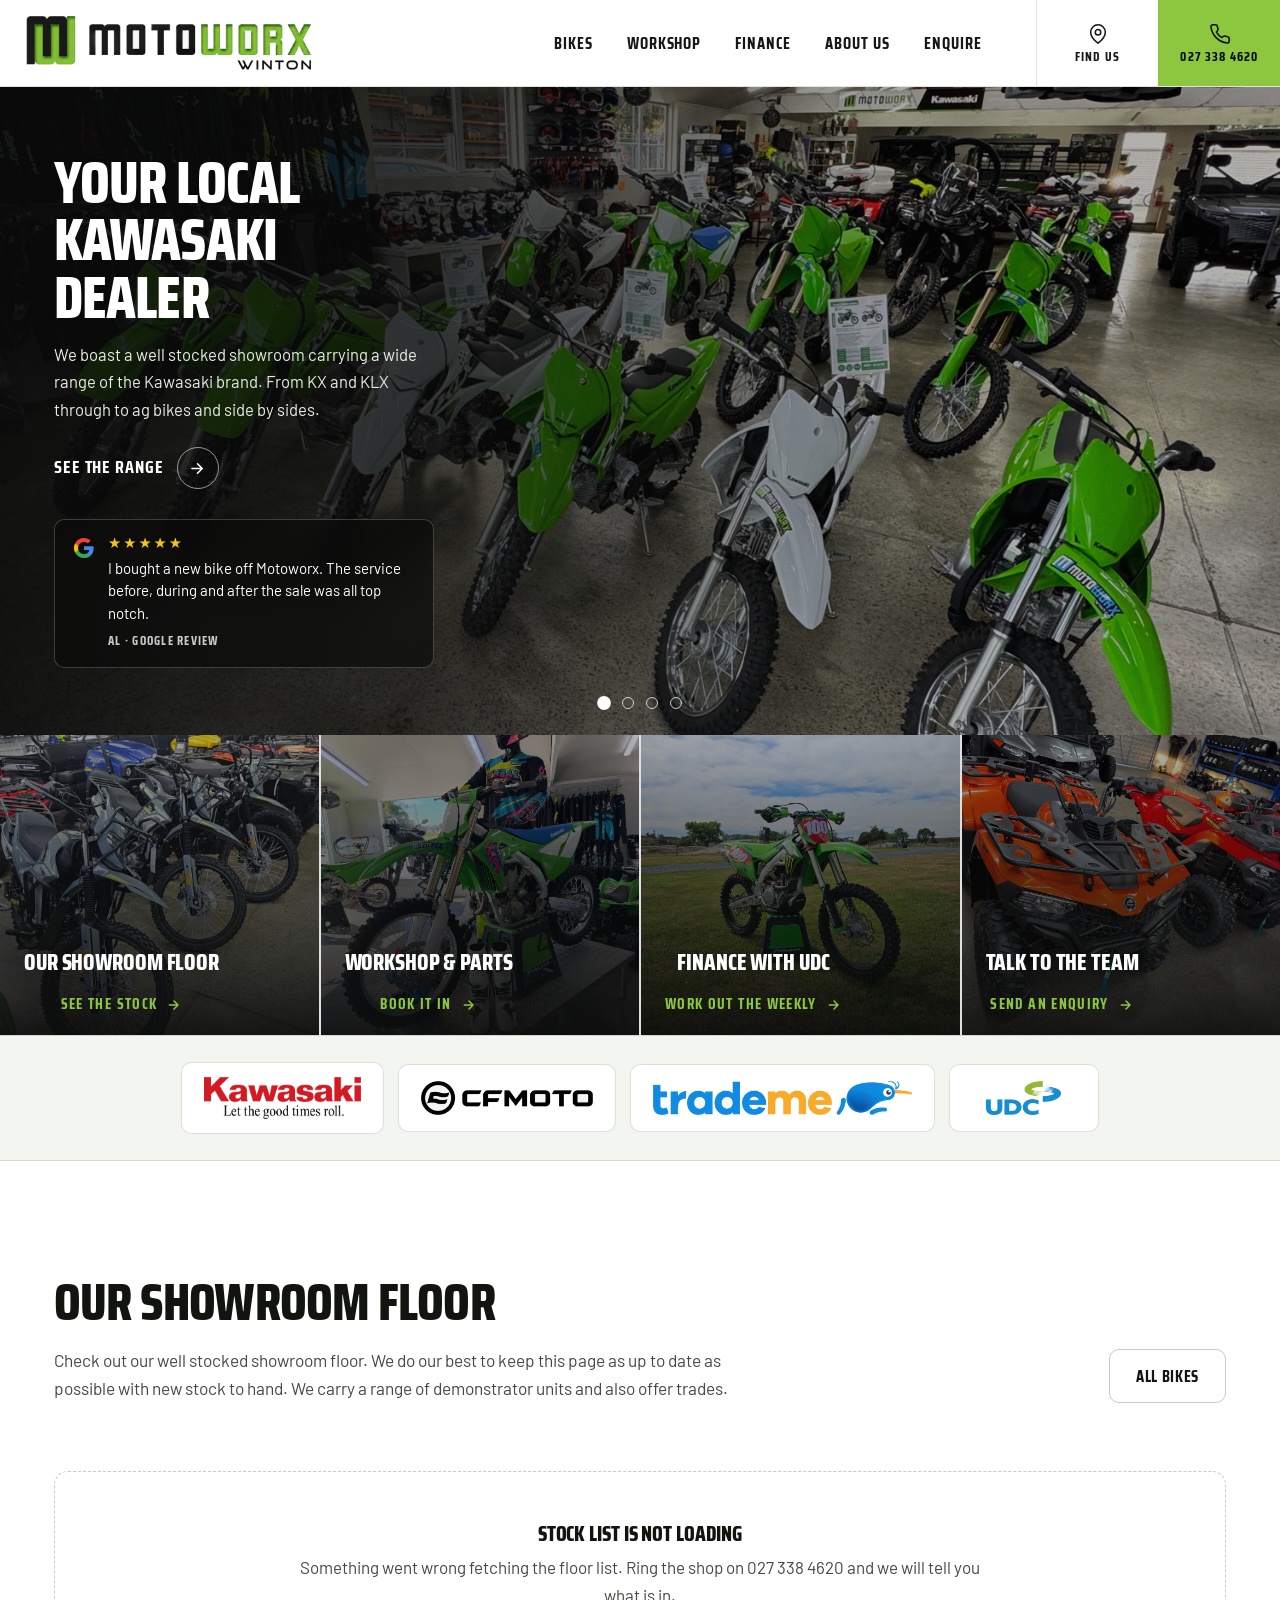
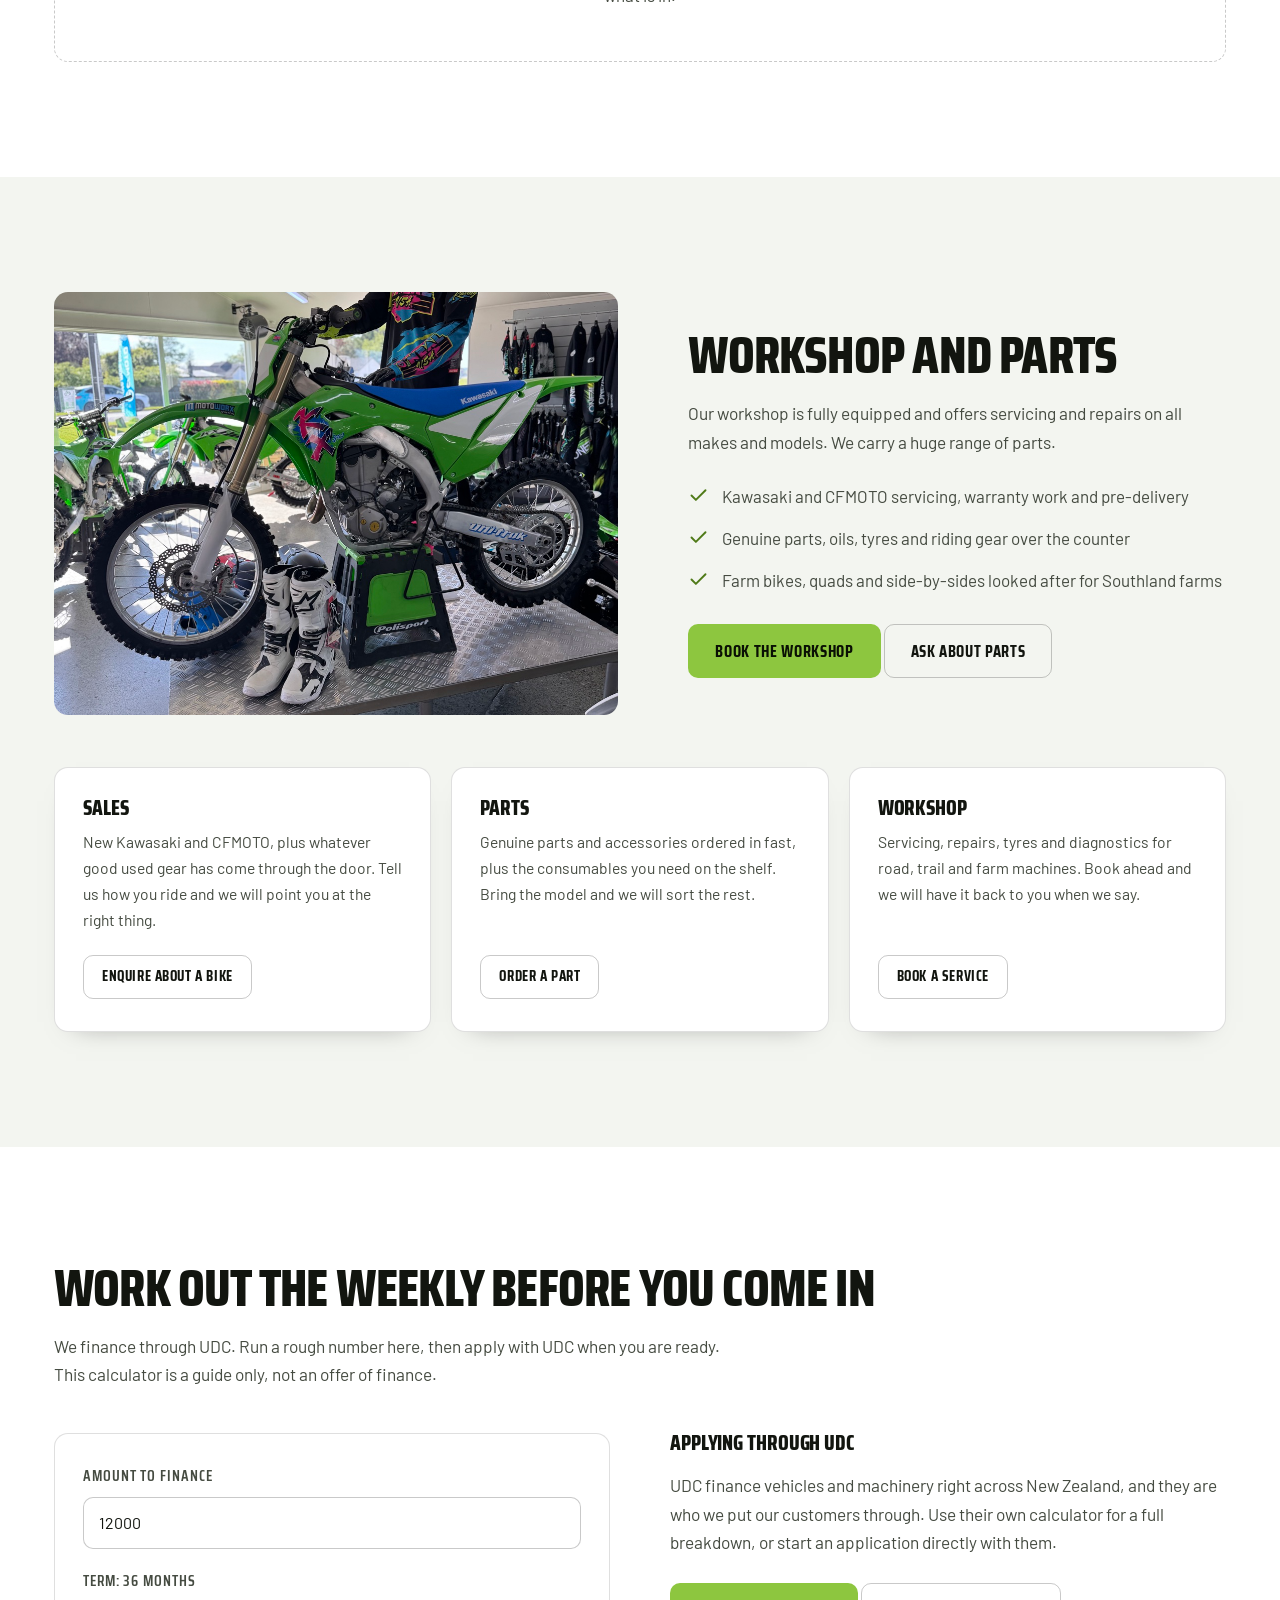
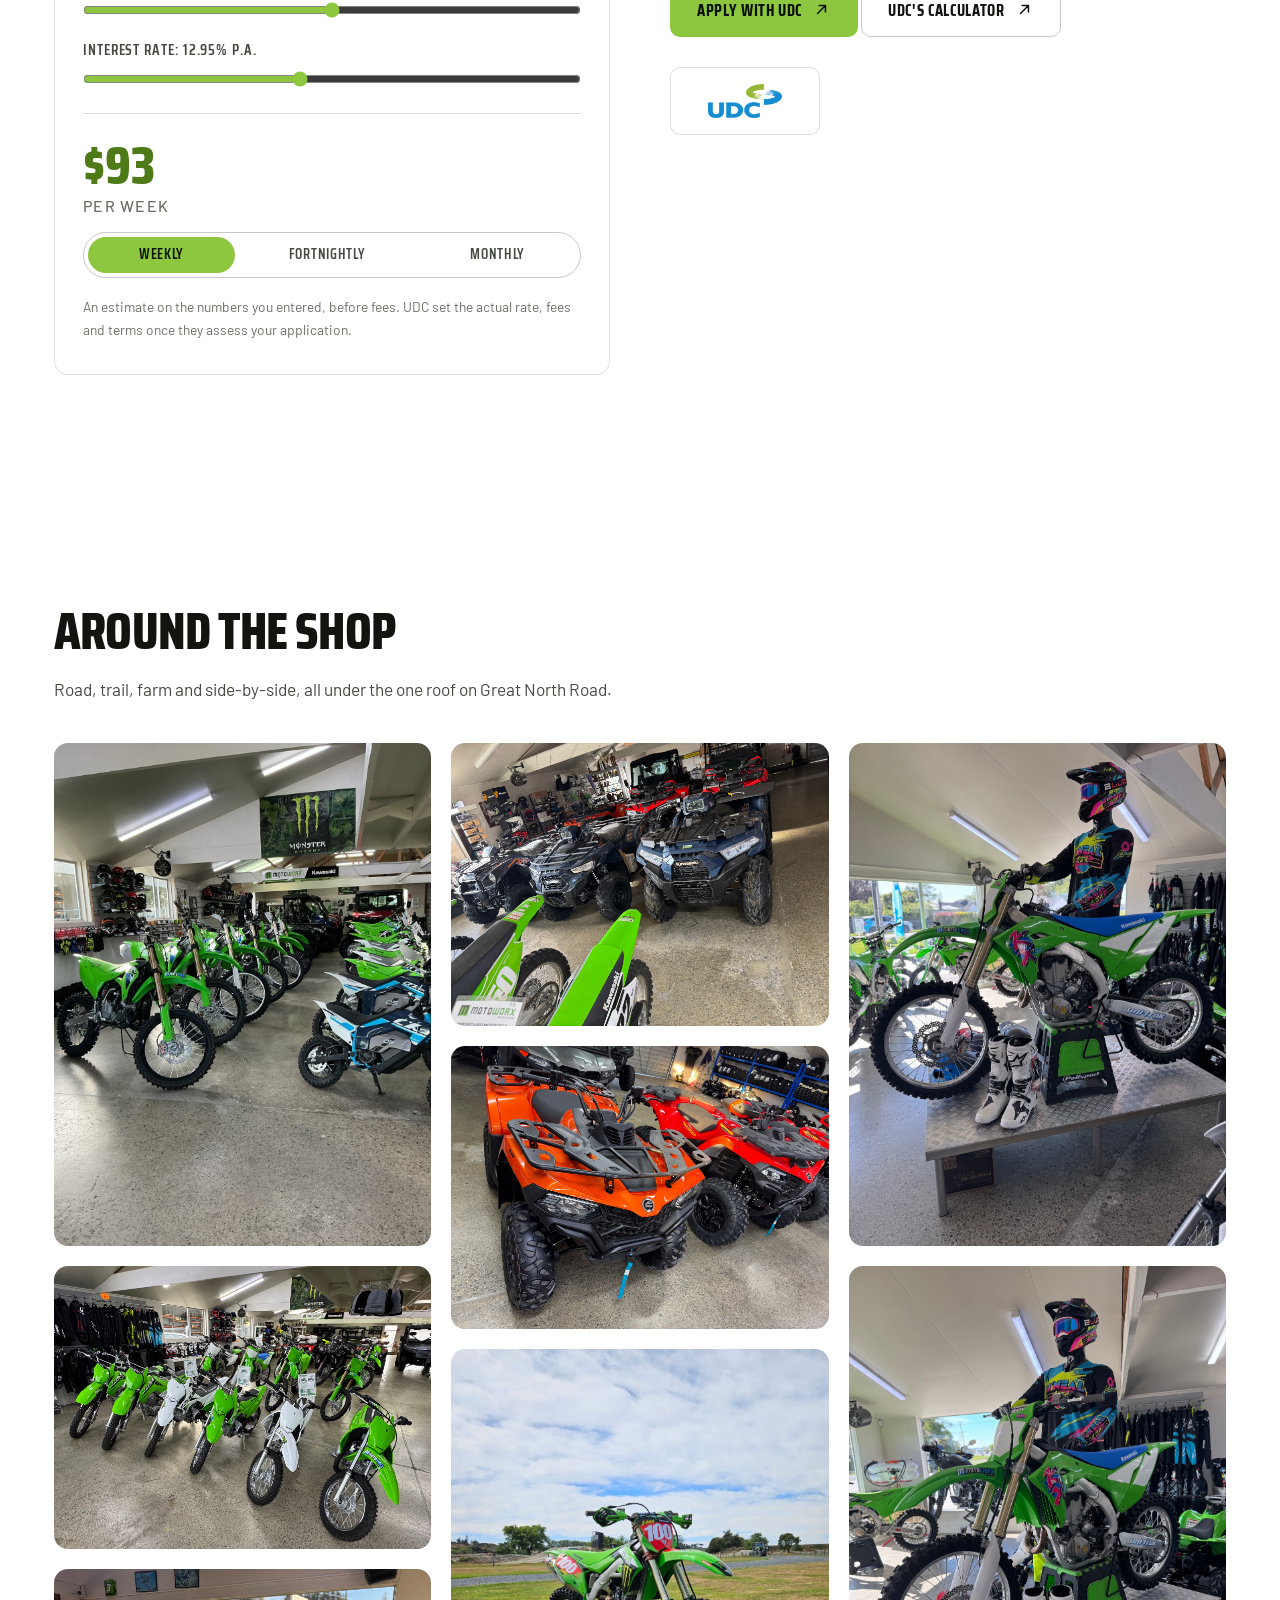
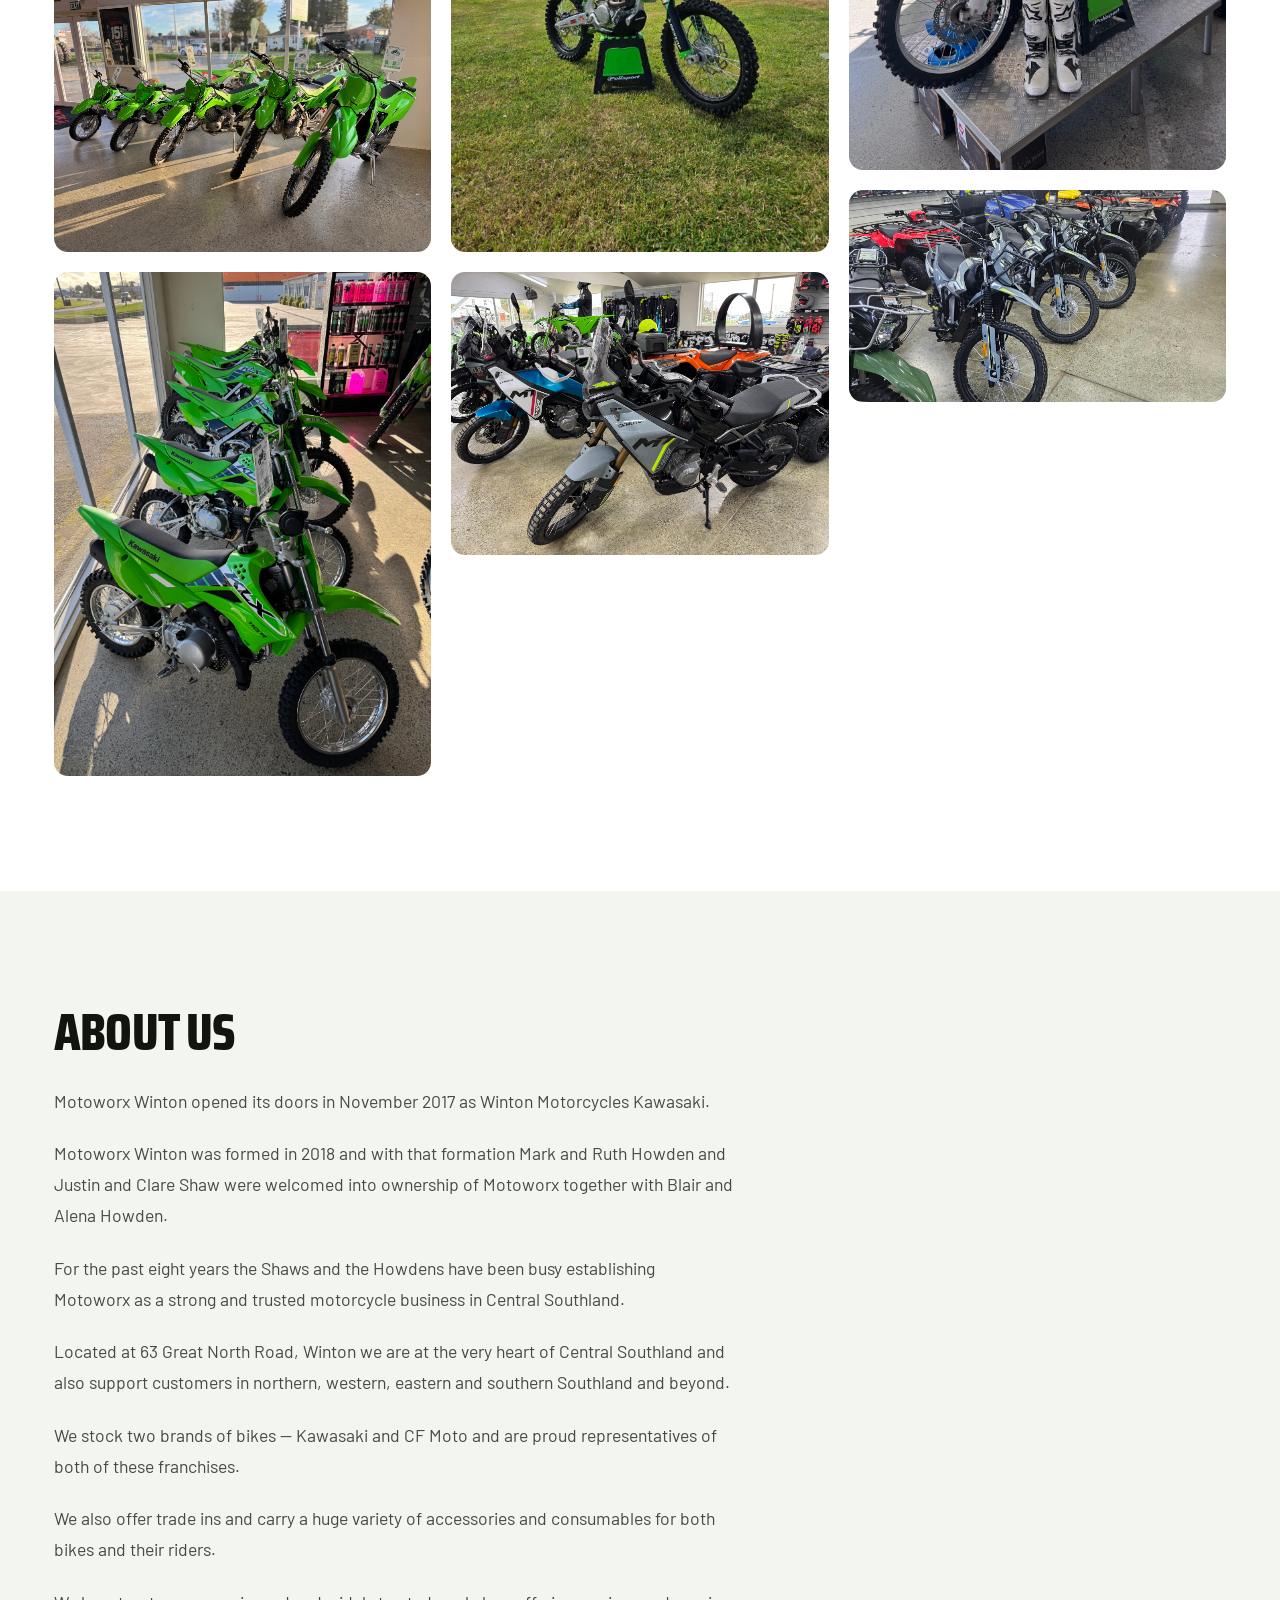
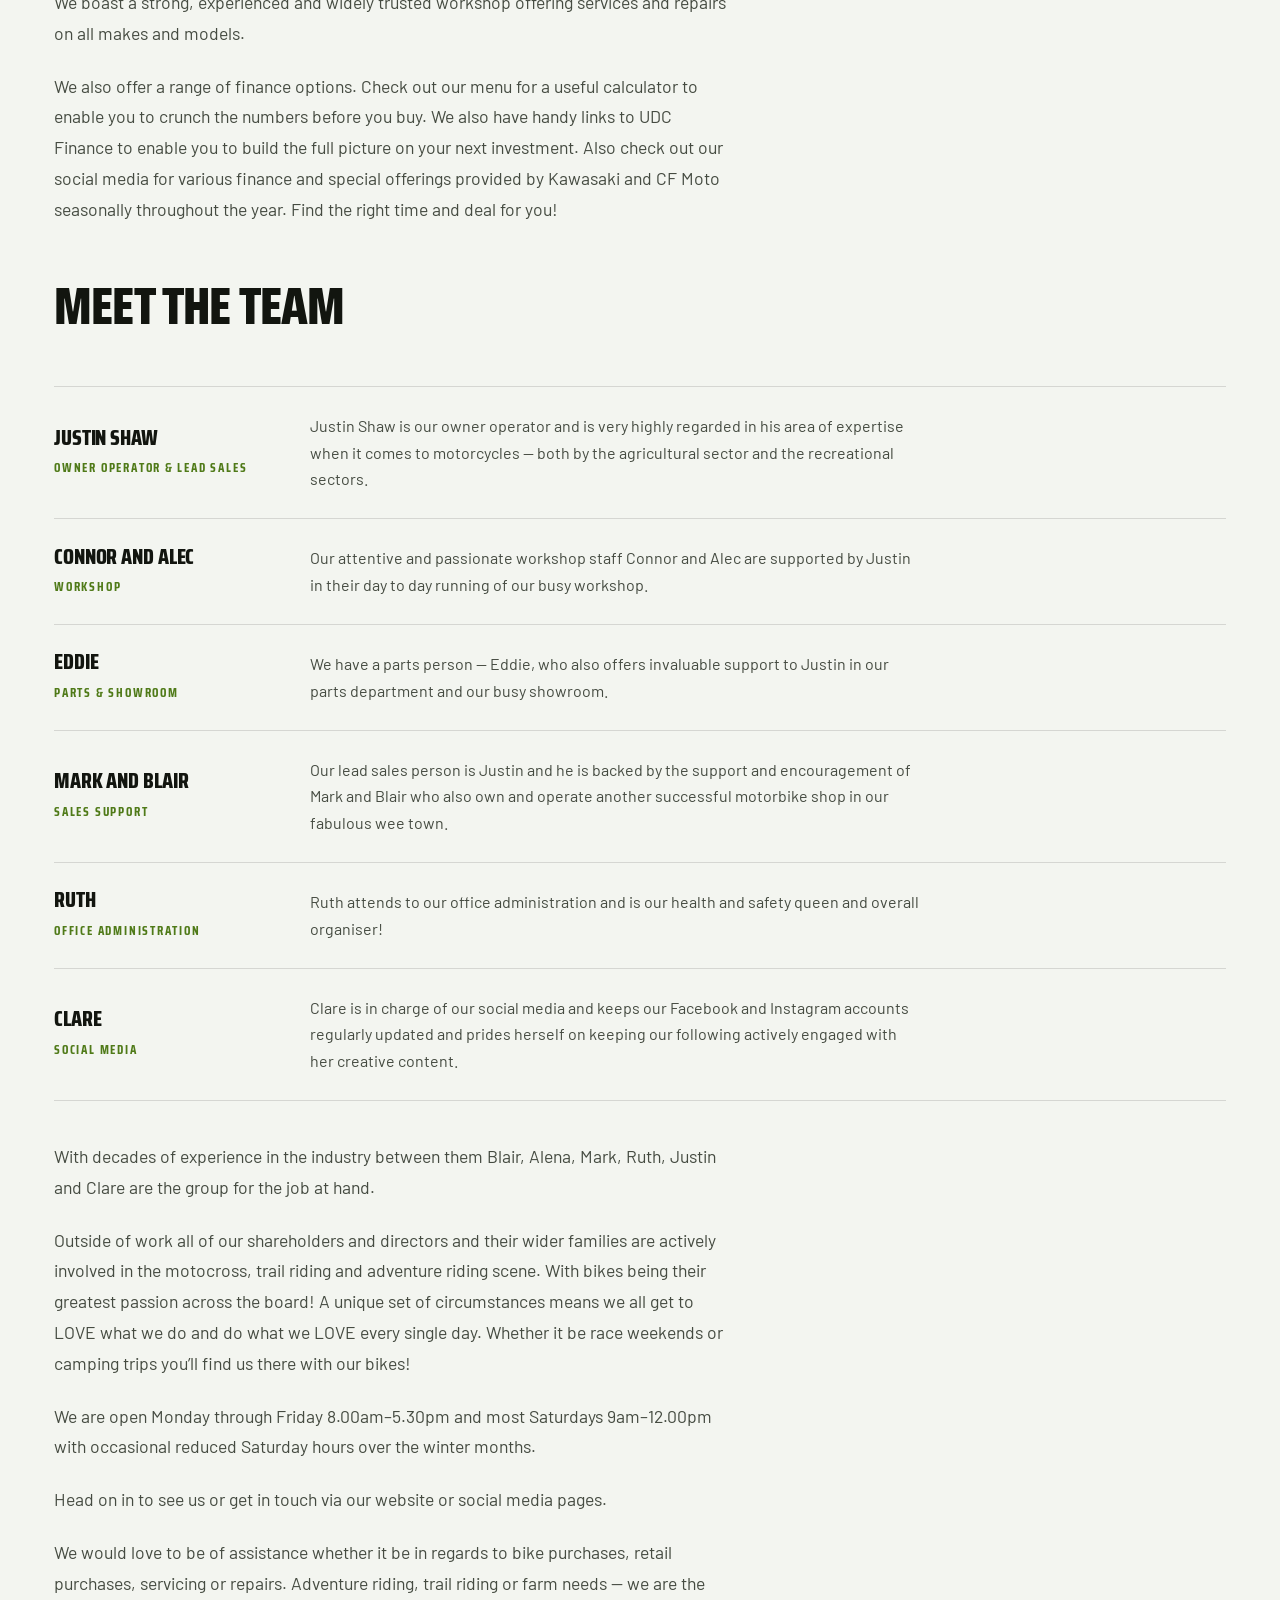
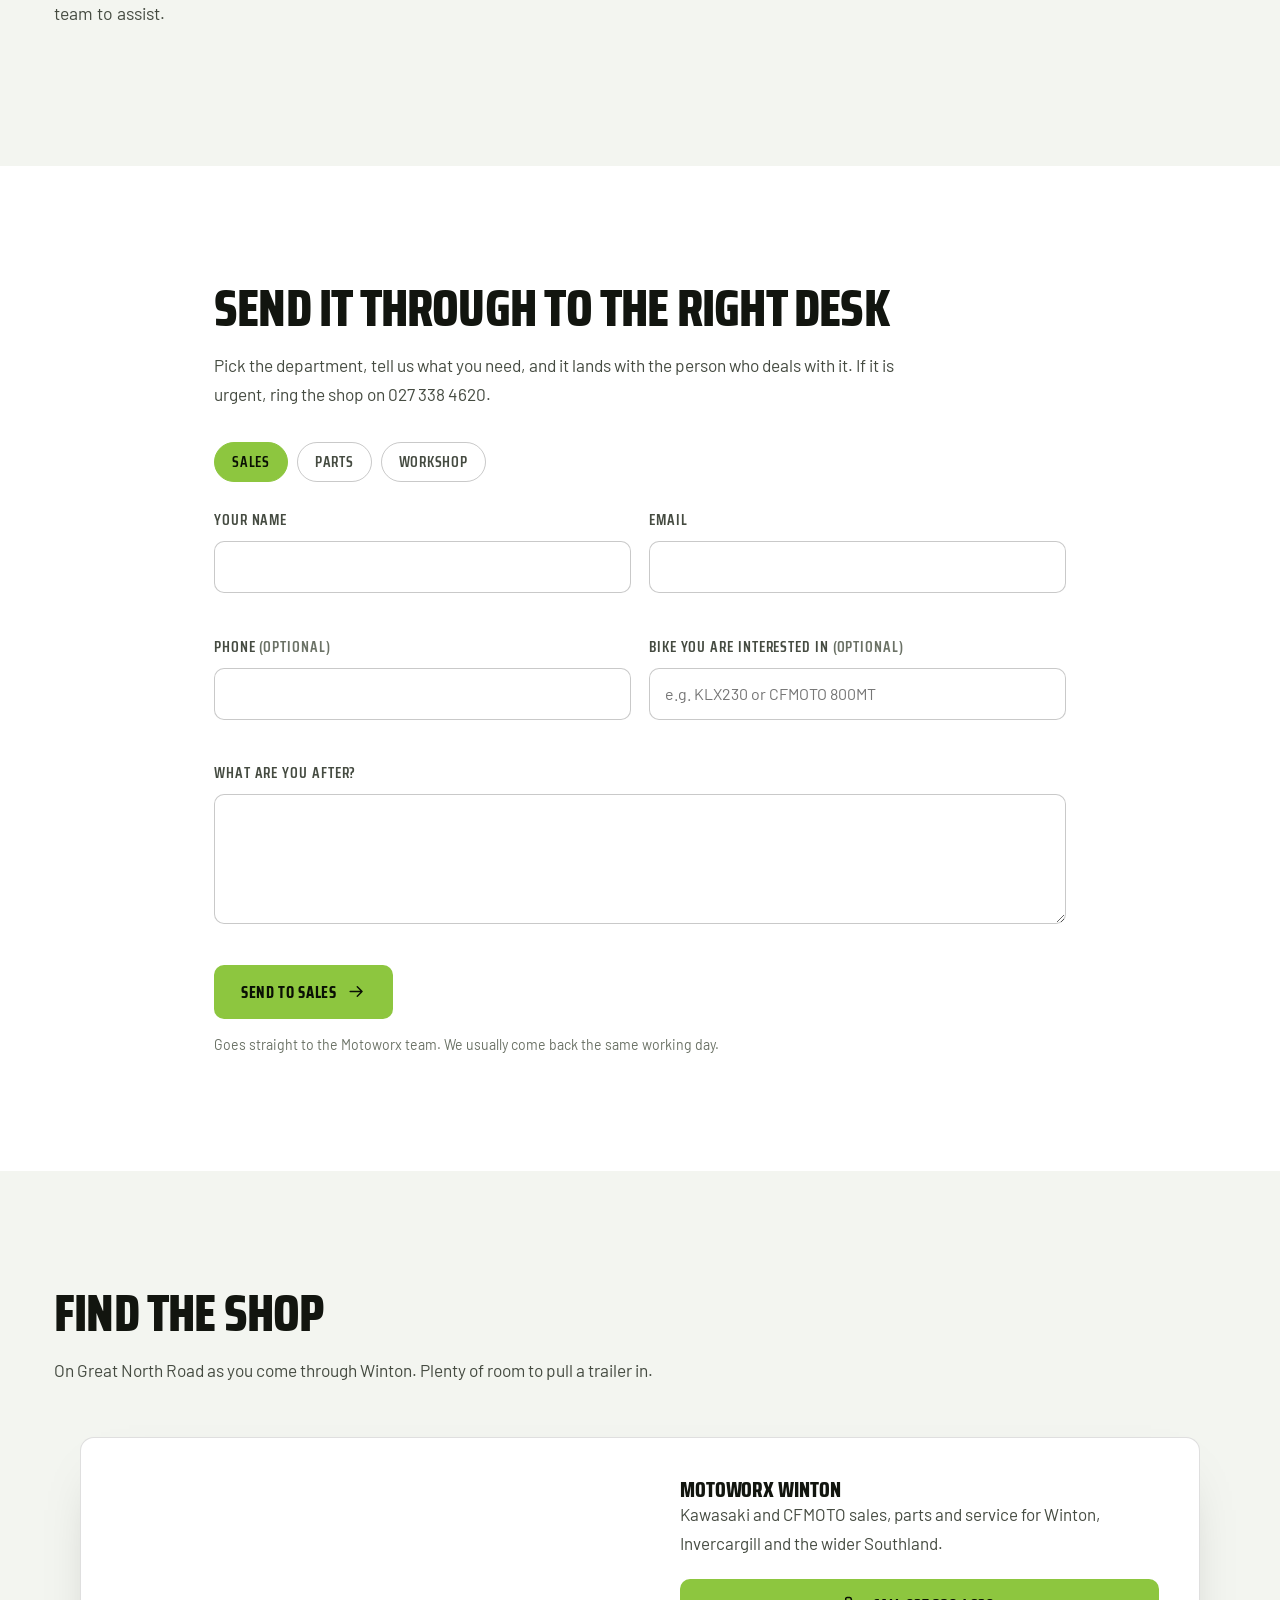
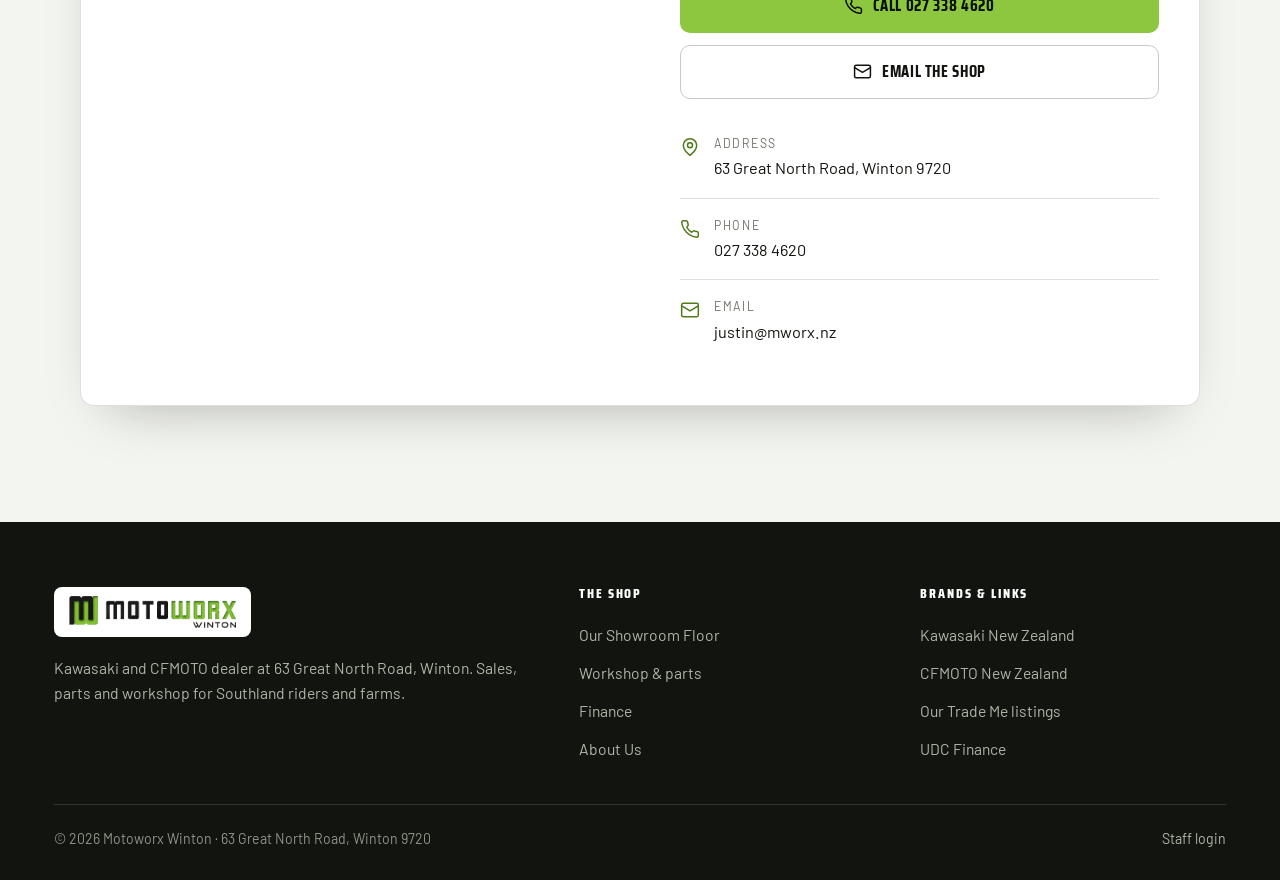
==== commit 351b96e6: "Use supplied Motoworx photography throughout the website" ====
--- a/index.html
+++ b/index.html
@@ -70,10 +70,10 @@
 
 <h1 class="sr-only">Motoworx Winton, Kawasaki and CFMOTO dealer in Winton, Southland</h1>
 <section class="hero" id="home">
-    <div class="hero-slide on" data-slide="0"><img src="img/showroom-dirt.jpg" alt="A row of new Kawasaki dirt bikes in the Motoworx showroom" fetchpriority="high"></div>
-    <div class="hero-slide" data-slide="1"><img src="img/showroom-sxs.jpg" alt="CFMOTO side-by-sides and quads lined up in the showroom" loading="lazy"></div>
-    <div class="hero-slide" data-slide="2"><img src="img/bike-adv.jpg" alt="An adventure bike ready to go on the showroom floor" loading="lazy"></div>
-    <div class="hero-slide" data-slide="3"><img src="img/team.jpg" alt="The Motoworx Winton team outside the shop" loading="lazy"></div>
+    <div class="hero-slide on" data-slide="0"><img src="img/showroom-photo-02.jpg" alt="Green Kawasaki dirt bikes in the Motoworx showroom" fetchpriority="high"></div>
+    <div class="hero-slide" data-slide="1"><img src="img/showroom-photo-06.jpg" alt="CF Moto quads on display at Motoworx" loading="lazy"></div>
+    <div class="hero-slide" data-slide="2"><img src="img/showroom-photo-08.jpg" alt="CF Moto adventure motorcycles in the showroom" loading="lazy"></div>
+    <div class="hero-slide" data-slide="3"><img src="img/showroom-photo-03.jpg" alt="Kawasaki motorcycles inside Motoworx Winton" loading="lazy"></div>
   <div class="hero-copy">
     <div class="wrap">
         <div class="hero-panel on" data-panel="0"><h2>Your Local Kawasaki Dealer</h2><p>We boast a well stocked showroom carrying a wide range of the Kawasaki brand. From KX and KLX through to ag bikes and side by sides.</p><a class="hero-link" href="stock.html">See the range<i><svg viewBox="0 0 24 24" aria-hidden="true"><path d="M5 12h13M12 6l6 6-6 6"/></svg></i></a>
@@ -97,19 +97,19 @@
 <!-- Category tiles -->
 <nav class="tiles" aria-label="Shortcuts">
   <a class="tile" href="stock.html">
-    <img src="img/bike-white.jpg" alt="" loading="lazy">
+    <img src="img/showroom-photo-11.jpg" alt="Motorcycles and quads on the showroom floor" loading="lazy">
     <span class="tile-in"><h3>Our Showroom Floor</h3><span>See the stock <svg viewBox="0 0 24 24" aria-hidden="true"><path d="M5 12h13M12 6l6 6-6 6"/></svg></span></span>
   </a>
   <a class="tile" href="#workshop">
-    <img src="img/exterior.jpg" alt="" loading="lazy">
+    <img src="img/showroom-photo-10.jpg" alt="Kawasaki display bike at Motoworx" loading="lazy">
     <span class="tile-in"><h3>Workshop &amp; parts</h3><span>Book it in <svg viewBox="0 0 24 24" aria-hidden="true"><path d="M5 12h13M12 6l6 6-6 6"/></svg></span></span>
   </a>
   <a class="tile" href="#finance">
-    <img src="img/yard.jpg" alt="" loading="lazy">
+    <img src="img/showroom-photo-07.jpg" alt="Kawasaki motocross bike outdoors" loading="lazy">
     <span class="tile-in"><h3>Finance with UDC</h3><span>Work out the weekly <svg viewBox="0 0 24 24" aria-hidden="true"><path d="M5 12h13M12 6l6 6-6 6"/></svg></span></span>
   </a>
   <a class="tile" href="#enquire">
-    <img src="img/showroom-sxs.jpg" alt="" loading="lazy">
+    <img src="img/showroom-photo-06.jpg" alt="CF Moto quads on display at Motoworx" loading="lazy">
     <span class="tile-in"><h3>Talk to the team</h3><span>Send an enquiry <svg viewBox="0 0 24 24" aria-hidden="true"><path d="M5 12h13M12 6l6 6-6 6"/></svg></span></span>
   </a>
 </nav>
@@ -151,7 +151,7 @@
   <div class="wrap">
     <div class="split">
       <div class="shot rv">
-        <img src="img/showroom-dirt.jpg" alt="A row of new dirt bikes lined up in the Motoworx showroom" loading="lazy" width="1800" height="1350">
+        <img src="img/showroom-photo-09.jpg" alt="Kawasaki motorcycle on display at Motoworx" loading="lazy">
       </div>
       <div class="rv">
         <h2>Workshop and Parts</h2>
@@ -250,17 +250,12 @@
 <figure><img src="img/showroom-photo-03.jpg" alt="A range of Kawasaki motorcycles at Motoworx" width="1500" height="1125" loading="lazy" decoding="async"></figure>
 <figure><img src="img/showroom-photo-04.jpg" alt="Kawasaki bikes displayed in the showroom" width="1500" height="1125" loading="lazy" decoding="async"></figure>
 <figure><img src="img/showroom-photo-05.jpg" alt="Motorcycles and accessories on display at Motoworx" width="1500" height="1125" loading="lazy" decoding="async"></figure>
-<figure><img src="img/showroom-photo-06.jpg" alt="Orange side by sides on the showroom floor" width="1500" height="1125" loading="lazy" decoding="async"></figure>
+<figure><img src="img/showroom-photo-06.jpg" alt="Orange CF Moto quads on the showroom floor" width="1500" height="1125" loading="lazy" decoding="async"></figure>
 <figure><img src="img/showroom-photo-07.jpg" alt="A green motorcycle outdoors on the grass" width="1125" height="1500" loading="lazy" decoding="async"></figure>
 <figure><img src="img/showroom-photo-08.jpg" alt="Road and adventure motorcycles at Motoworx" width="1500" height="1125" loading="lazy" decoding="async"></figure>
 <figure><img src="img/showroom-photo-09.jpg" alt="A green motorcycle on display at Motoworx" width="1125" height="1500" loading="lazy" decoding="async"></figure>
 <figure><img src="img/showroom-photo-10.jpg" alt="A Kawasaki motorcycle in the showroom" width="1125" height="1500" loading="lazy" decoding="async"></figure>
 <figure><img src="img/showroom-photo-11.jpg" alt="Rows of motorcycles inside Motoworx Winton" width="1500" height="844" loading="lazy" decoding="async"></figure>
-      <figure><img src="img/showroom-sxs.jpg" alt="Side-by-sides and quads lined up in the Motoworx showroom" loading="lazy"></figure>
-      <figure><img src="img/bike-adv.jpg" alt="An adventure bike on the showroom floor" loading="lazy"></figure>
-      <figure><img src="img/bike-white.jpg" alt="A white and green adventure bike ready to go" loading="lazy"></figure>
-      <figure><img src="img/yard.jpg" alt="A quad loaded on a trailer in the Motoworx yard" loading="lazy"></figure>
-      <figure><img src="img/exterior.jpg" alt="Machinery and trailers outside the Motoworx building" loading="lazy"></figure>
     </div>
   </div>
 </section>
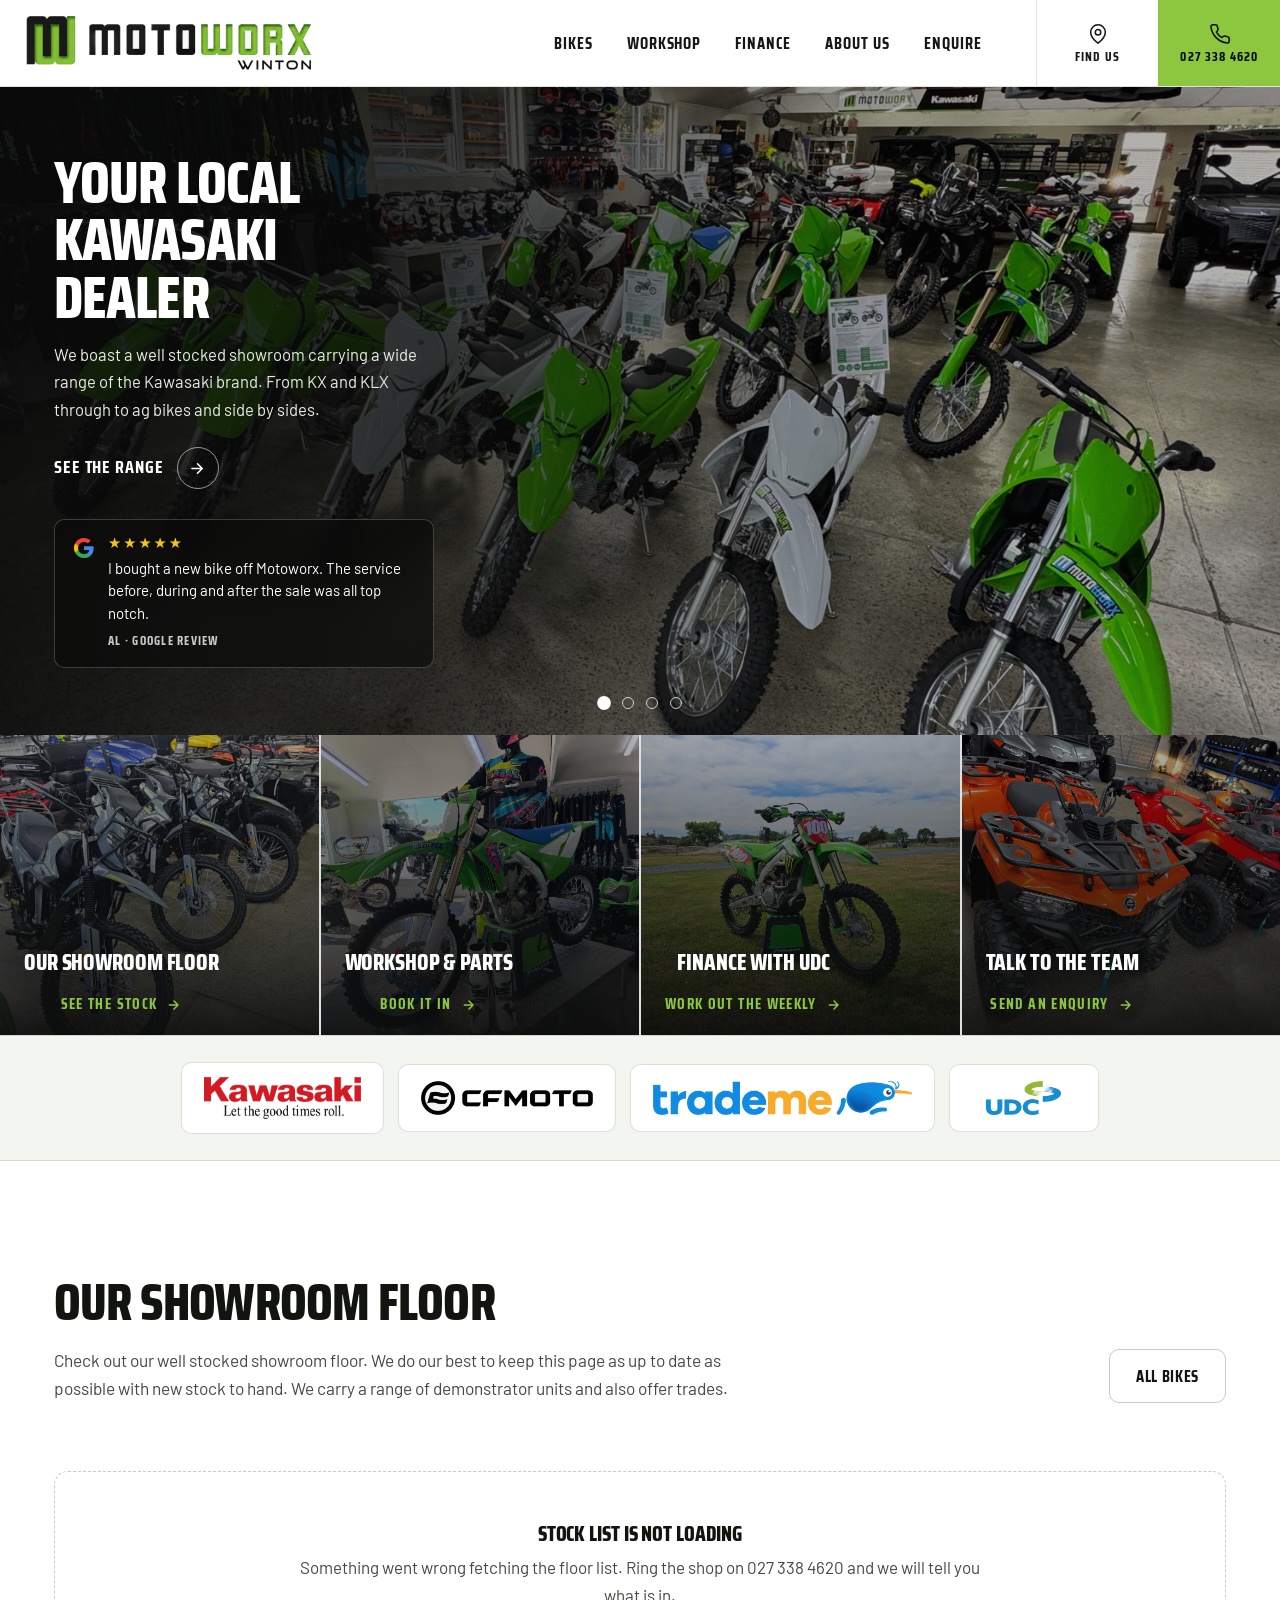
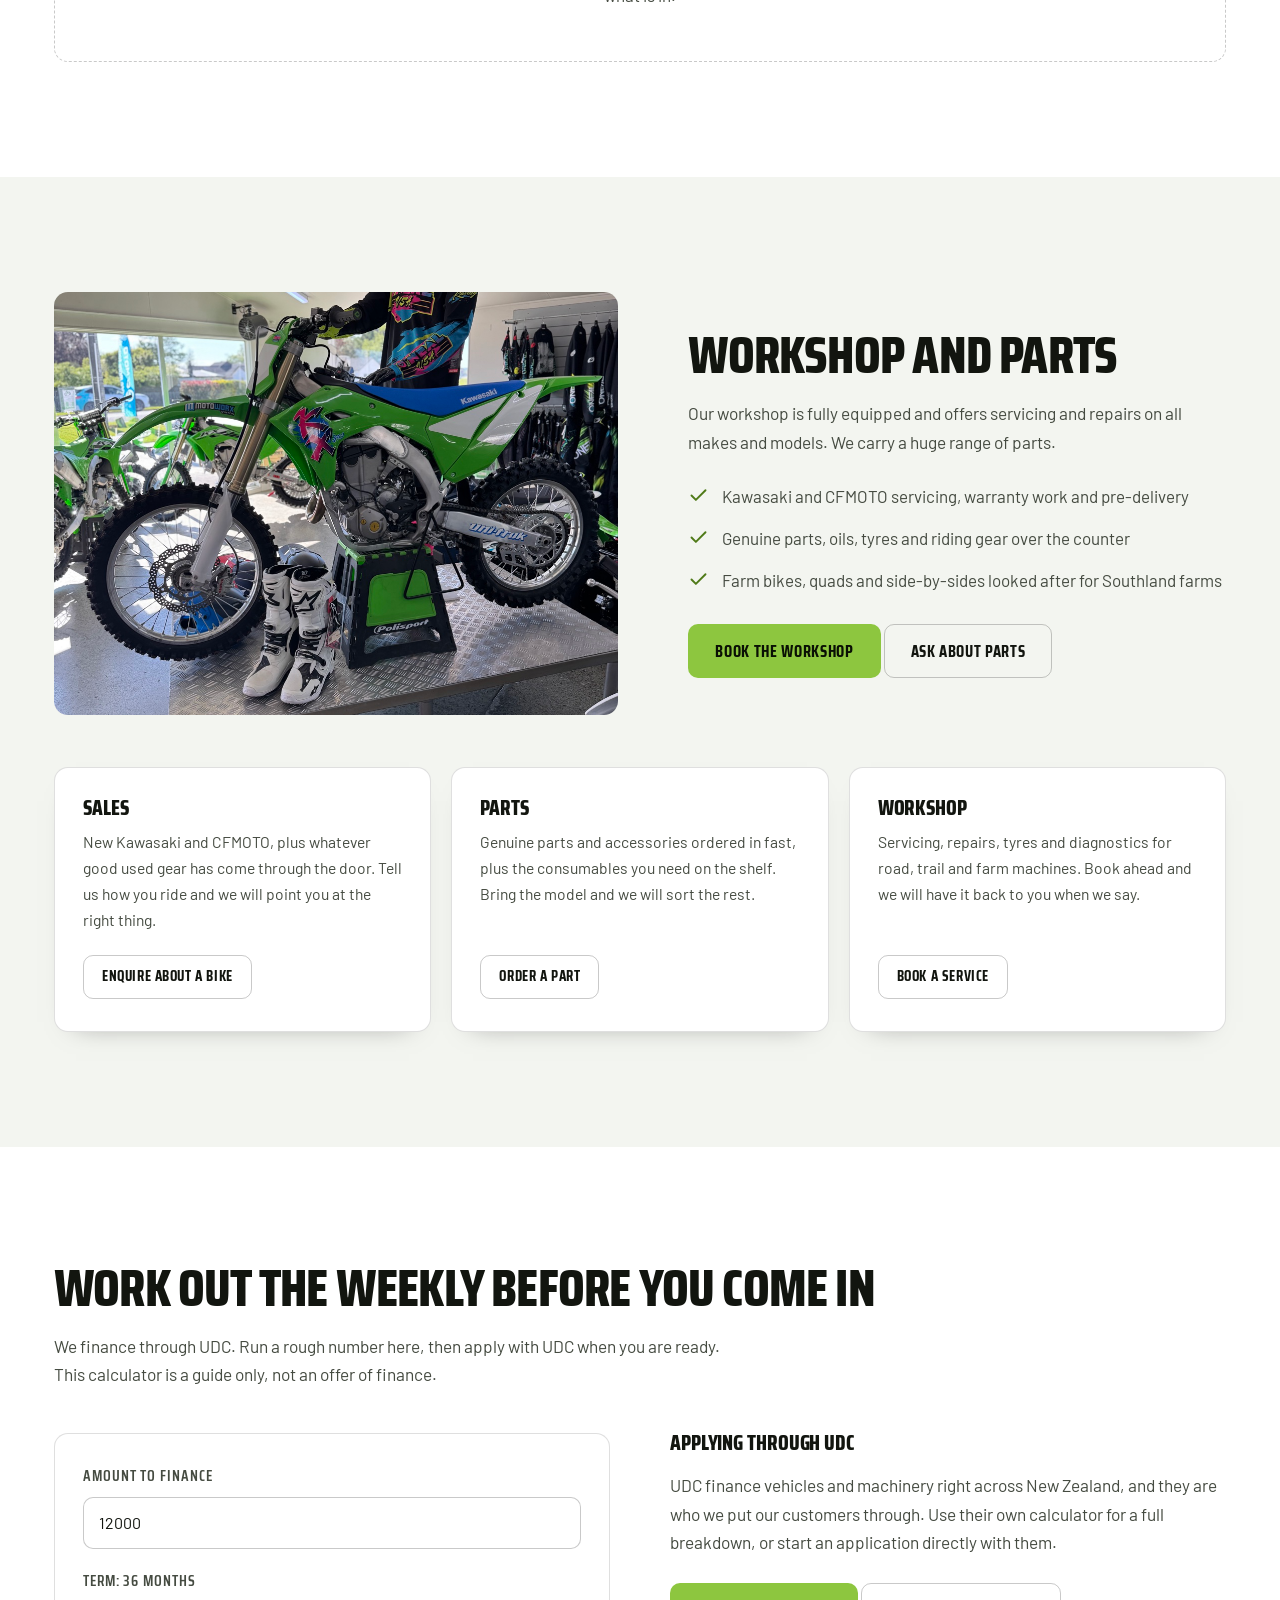
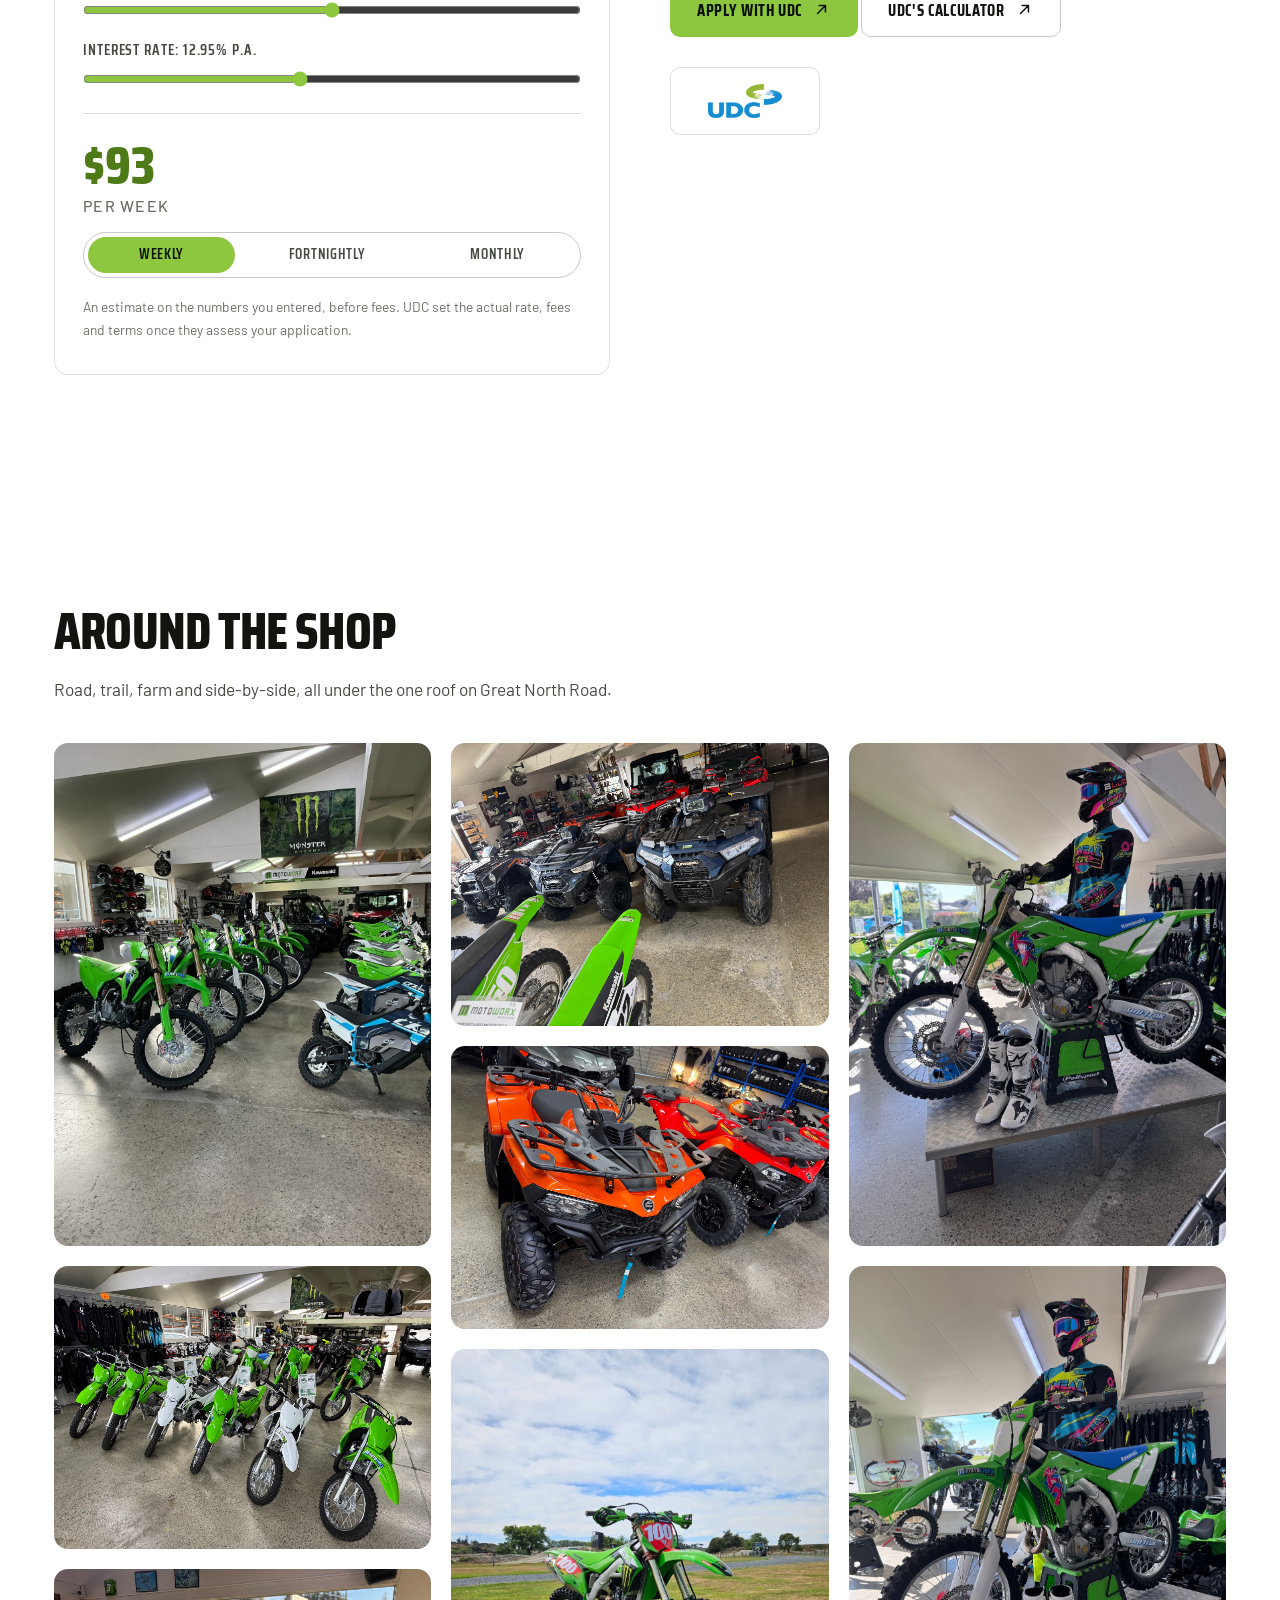
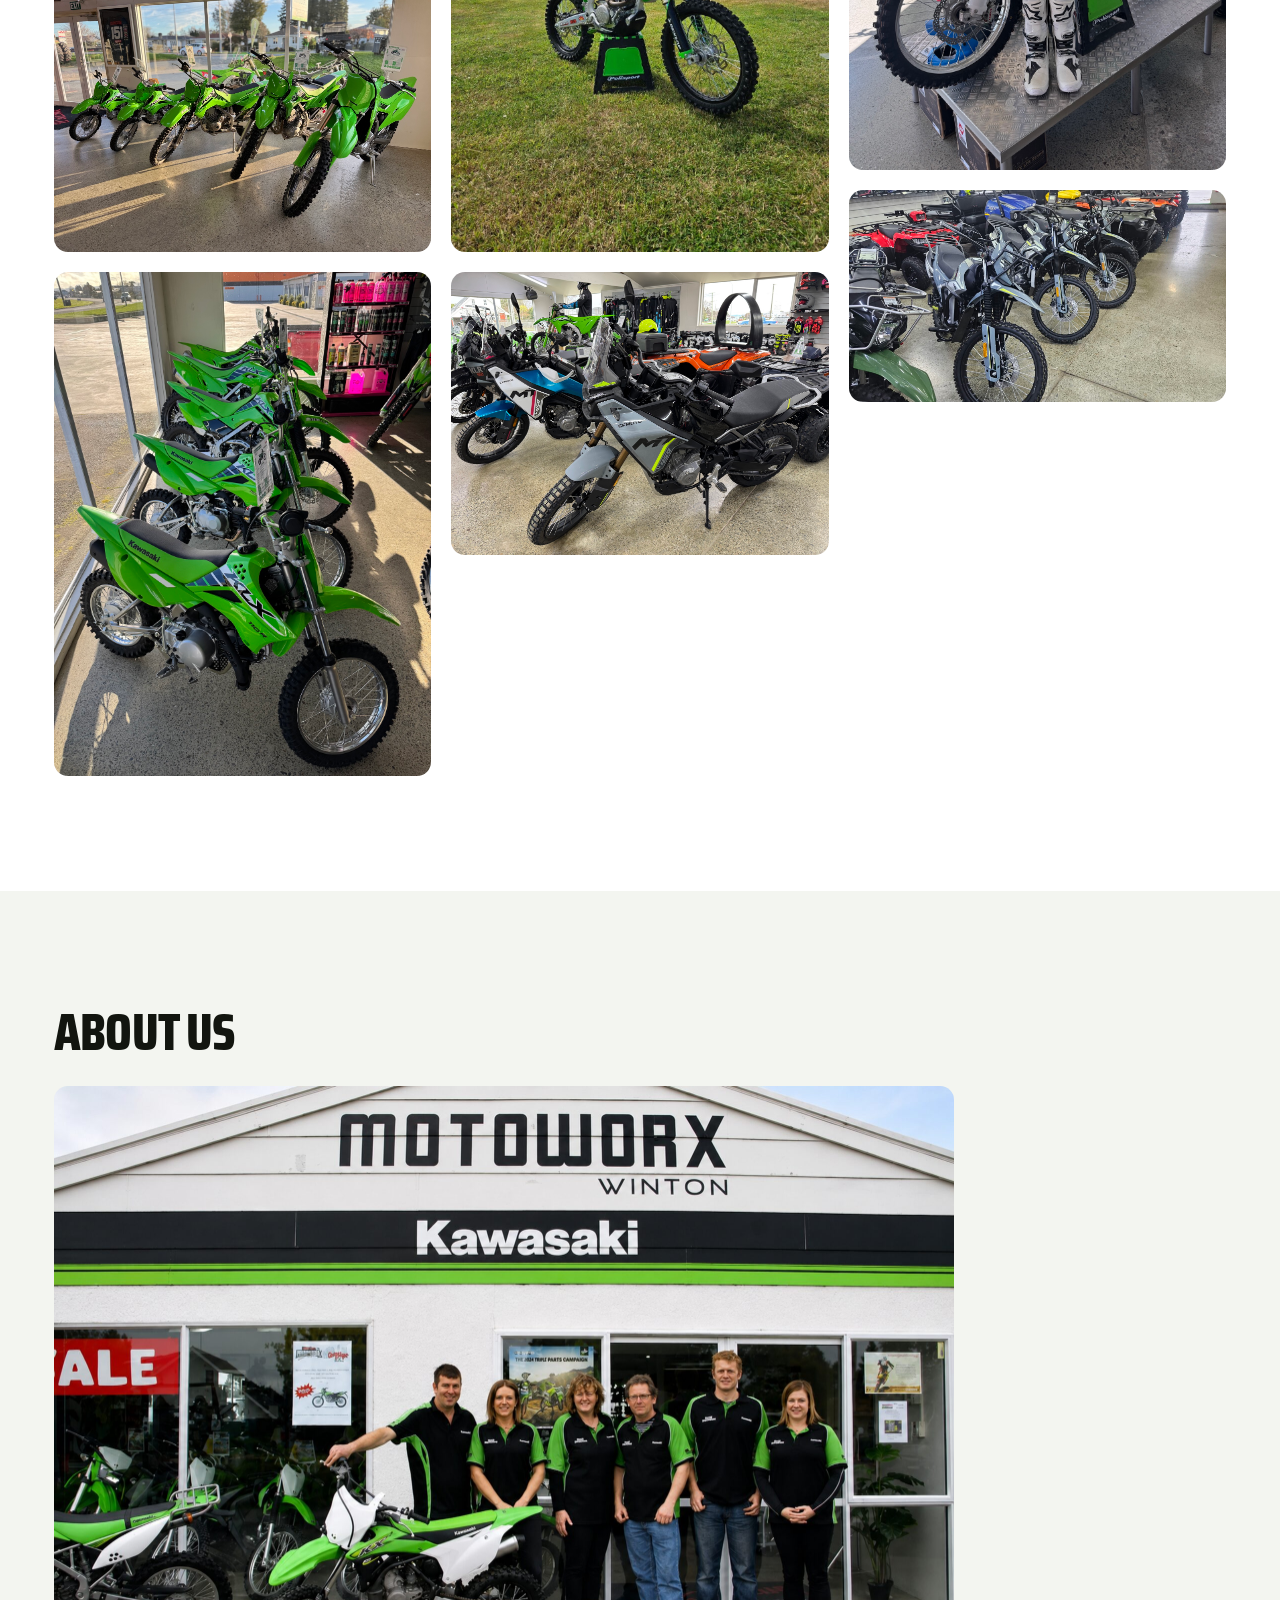
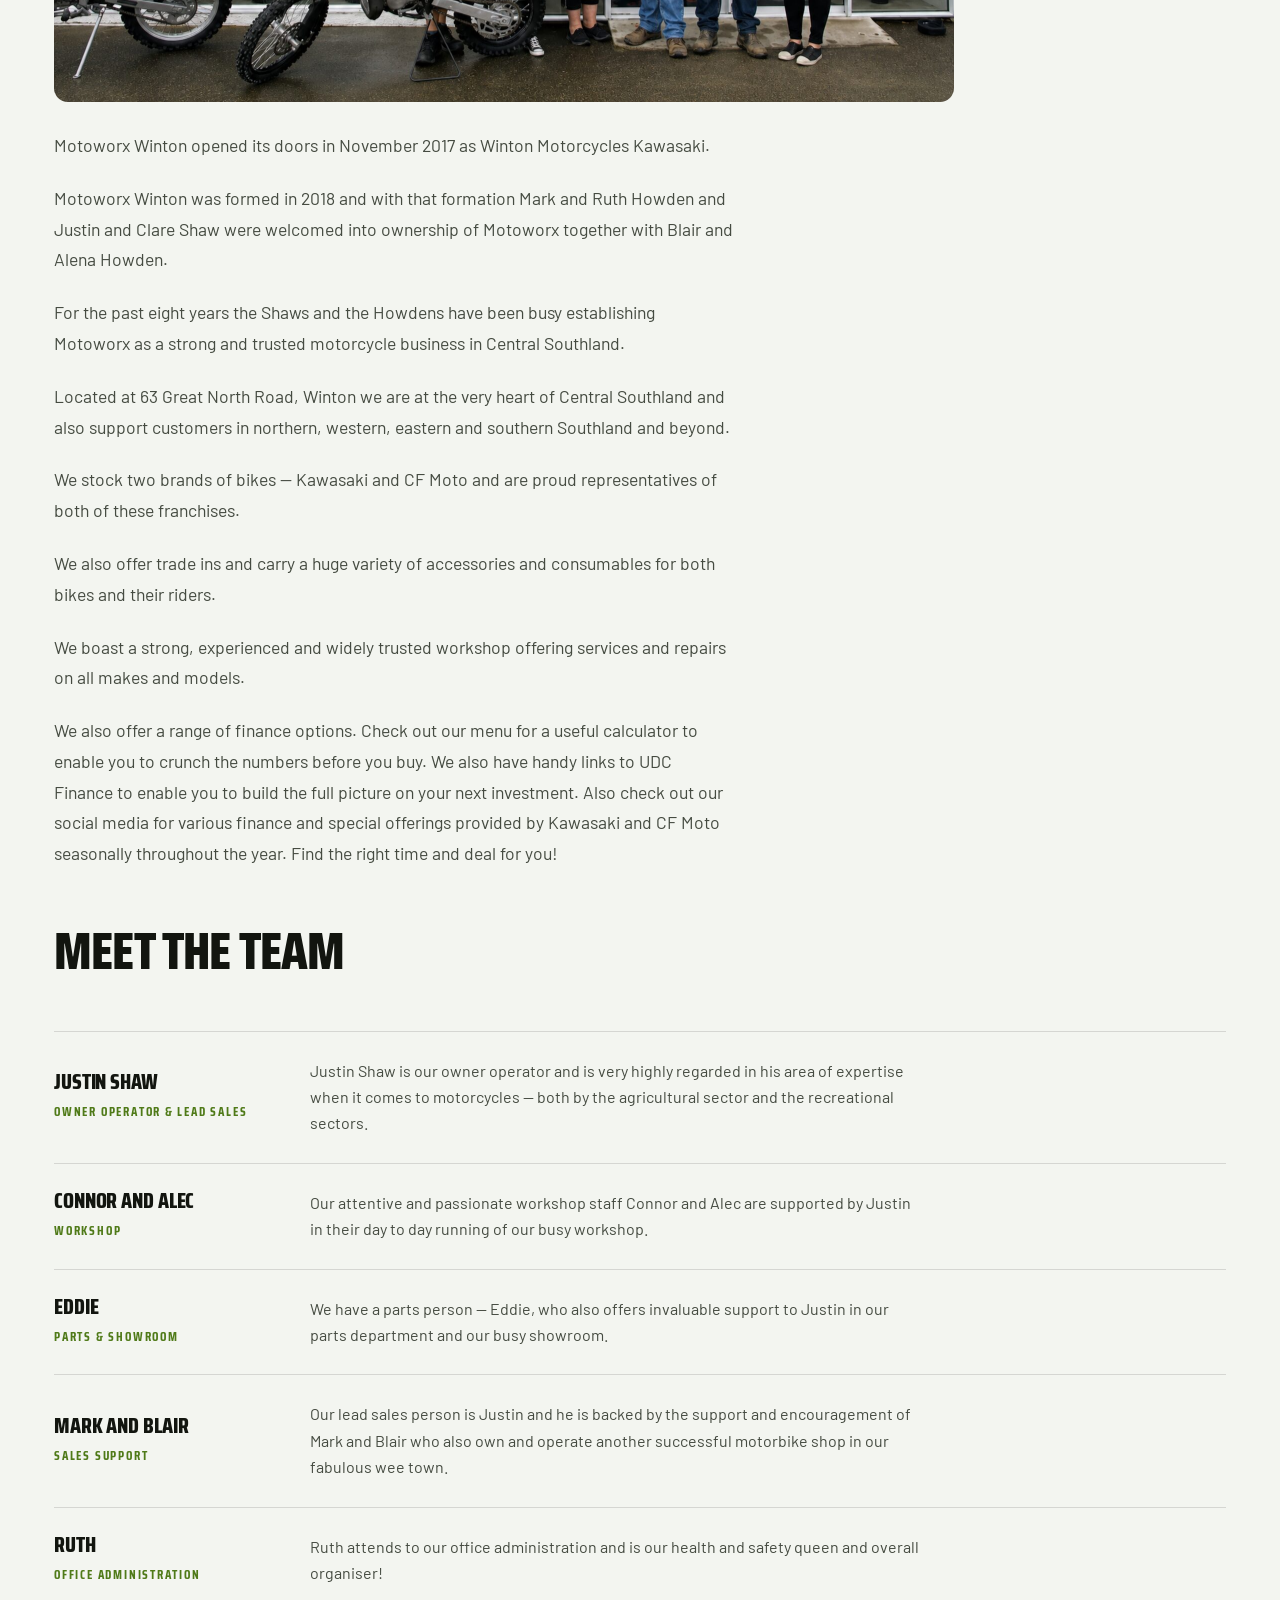
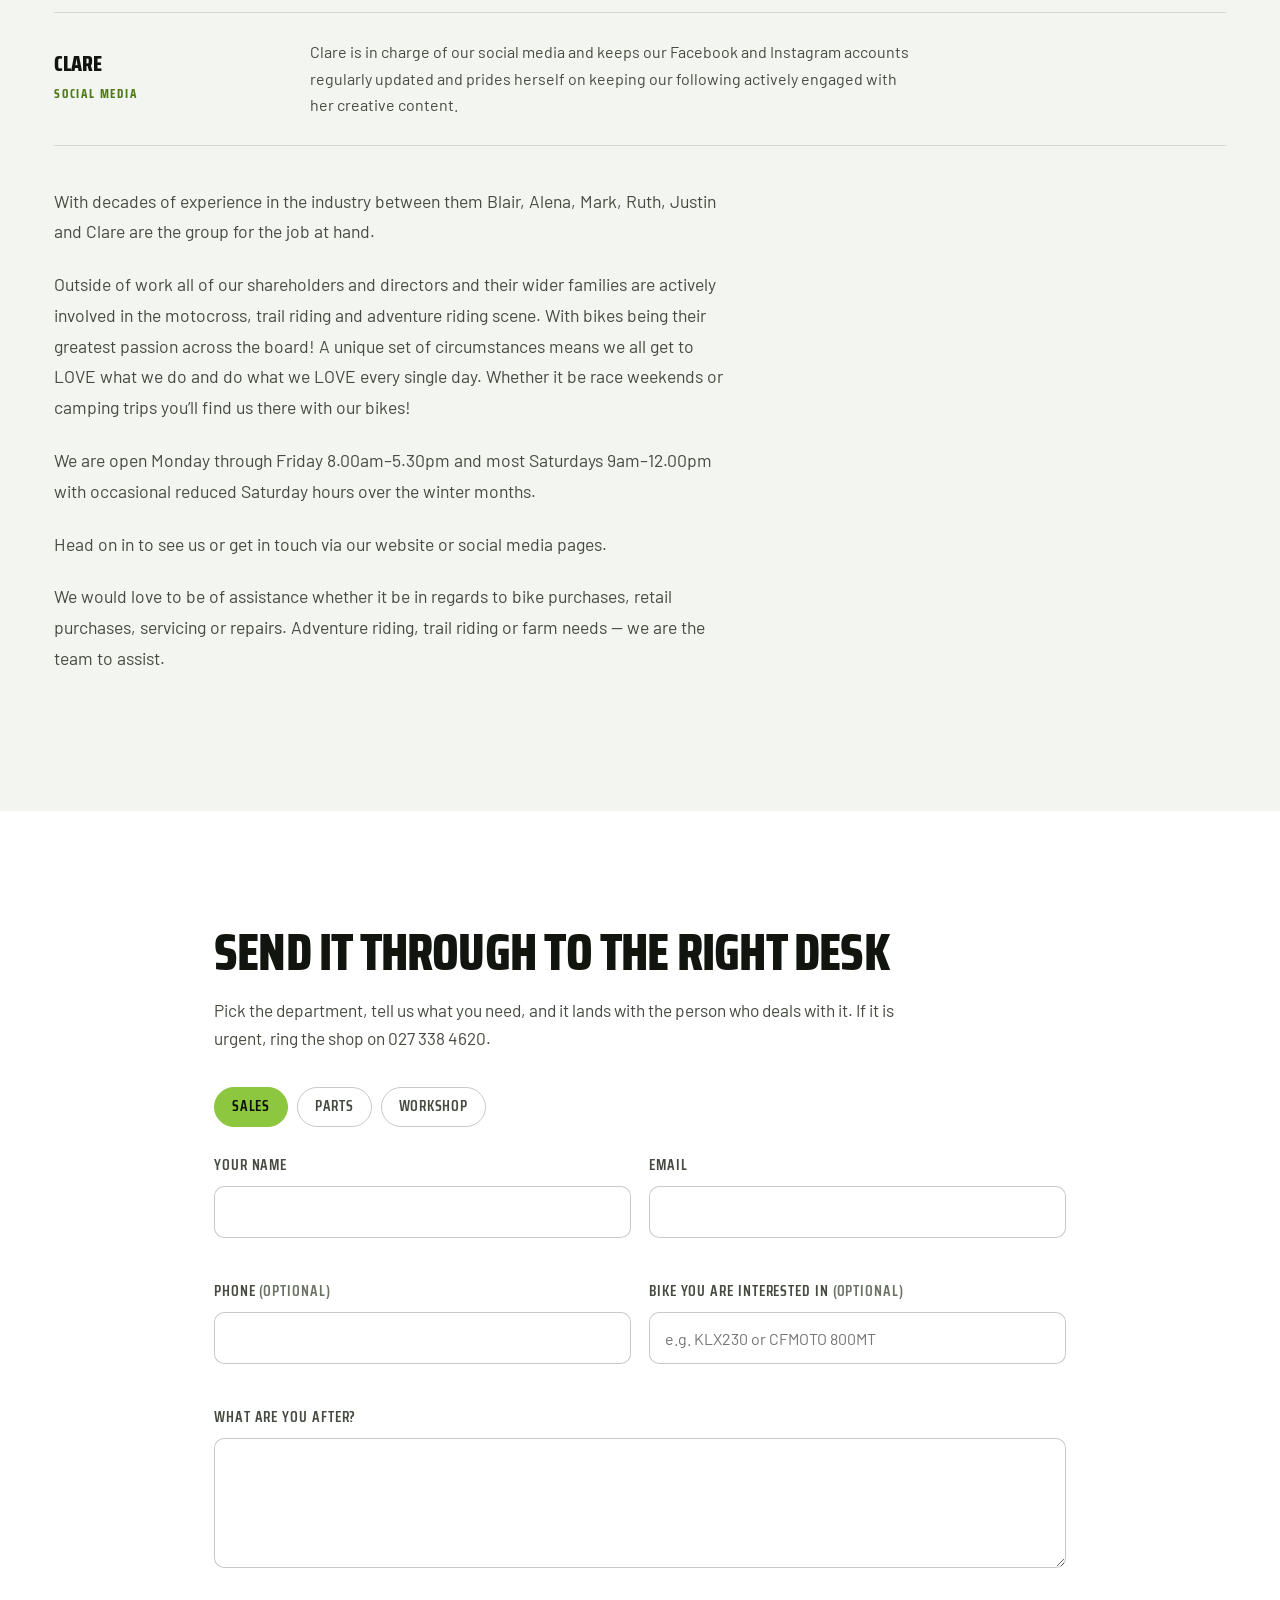
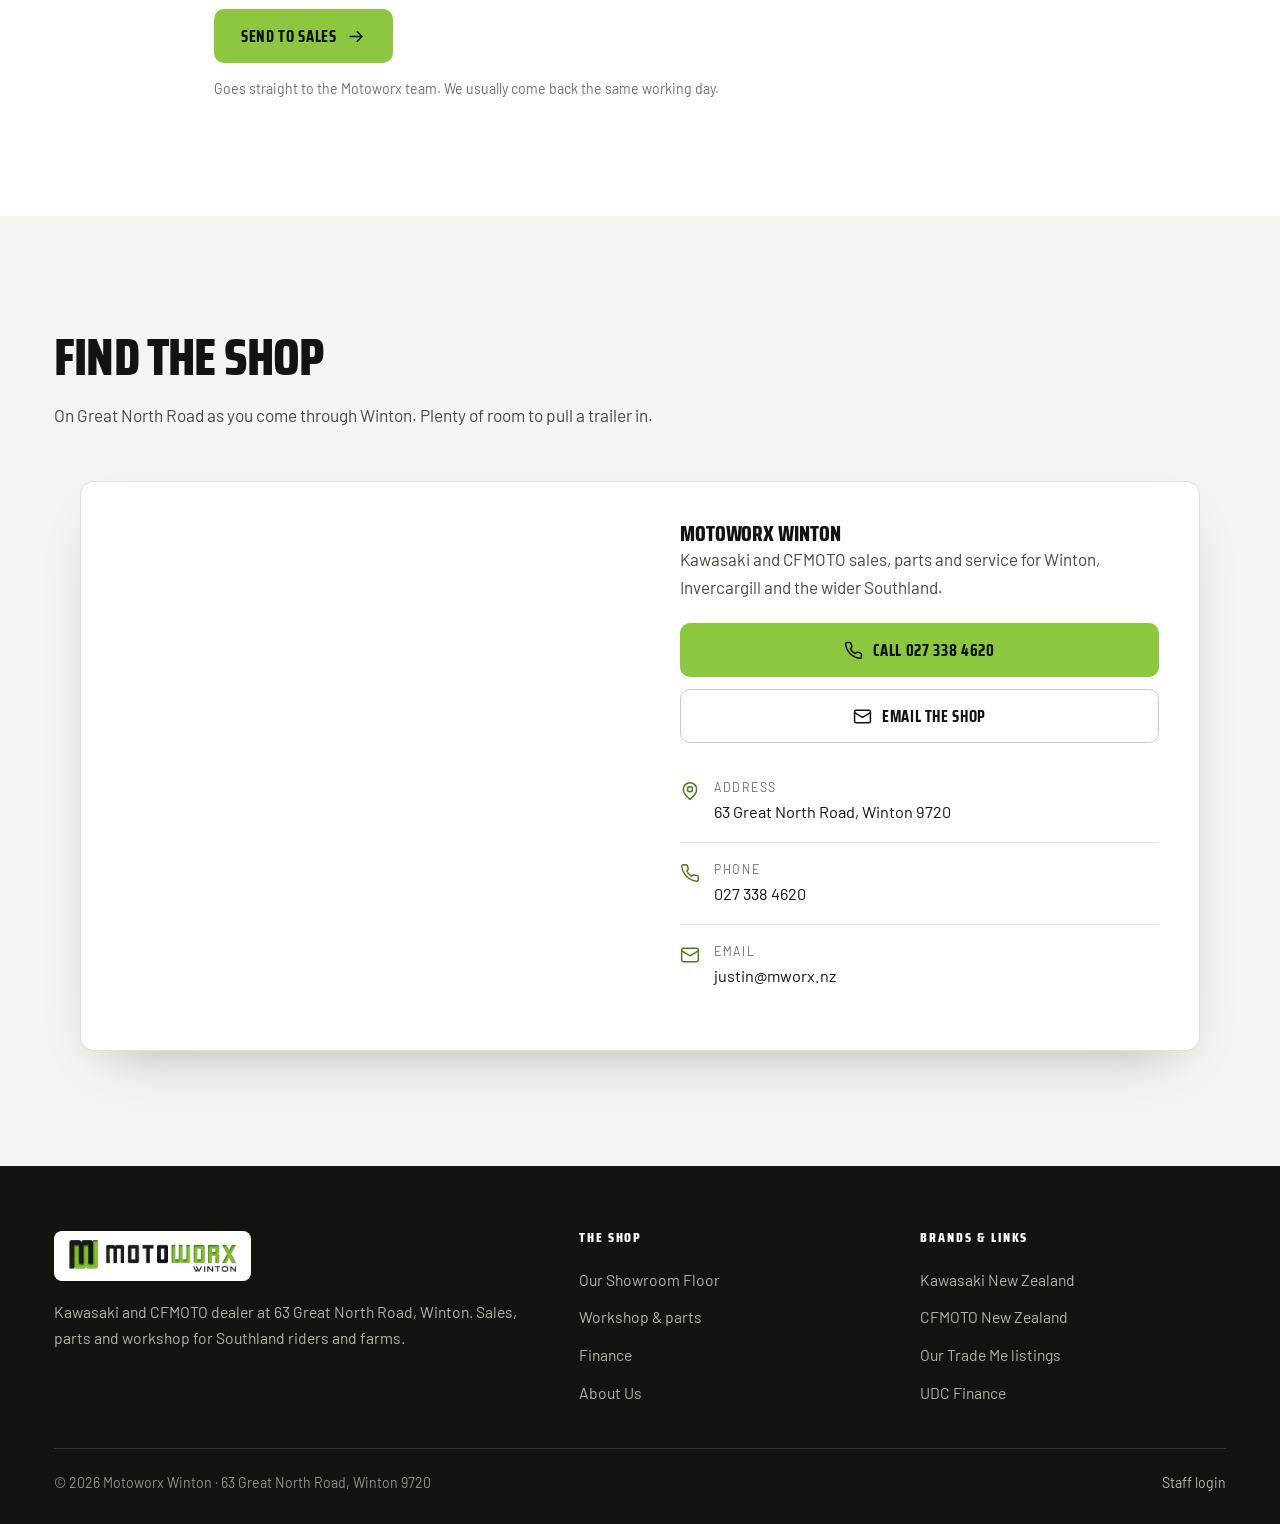
==== commit a9d7e944: "Add team photograph to About Us section" ====
--- a/index.html
+++ b/index.html
@@ -261,7 +261,7 @@
 </section>
 
 <!-- Team -->
-<section class="band band--pit" id="team"><div class="wrap"><h2>About Us</h2><div class="about-story"><p>Motoworx Winton opened its doors in November 2017 as Winton Motorcycles Kawasaki.</p>
+<section class="band band--pit" id="team"><div class="wrap"><h2>About Us</h2><figure class="about-team-photo"><img src="img/team.jpg" alt="The Motoworx Winton team with Kawasaki motorcycles outside the showroom" width="1800" height="1233" loading="lazy" decoding="async"></figure><div class="about-story"><p>Motoworx Winton opened its doors in November 2017 as Winton Motorcycles Kawasaki.</p>
 <p>Motoworx Winton was formed in 2018 and with that formation Mark and Ruth Howden and Justin and Clare Shaw were welcomed into ownership of Motoworx together with Blair and Alena Howden.</p>
 <p>For the past eight years the Shaws and the Howdens have been busy establishing Motoworx as a strong and trusted motorcycle business in Central Southland.</p>
 <p>Located at 63 Great North Road, Winton we are at the very heart of Central Southland and also support customers in northern, western, eastern and southern Southland and beyond.</p>
--- a/styles.css
+++ b/styles.css
@@ -385,3 +385,7 @@
 /* Keep the wider mark and contact controls inside every viewport. */
 @media(max-width:540px){.wrap.nav-in{padding-left:16px}.nav-in{gap:10px}.brand img{width:170px}.nav-cta{gap:8px;padding-right:12px}.nav-phone{font-size:.85rem}}
 @media(min-width:1120px){.stock-nav .nav-links{gap:24px}.stock-nav .nav-cta{display:flex}.stock-nav .brand img{width:250px}.stock-nav .nav-phone{white-space:nowrap}}
+
+/* Team photograph in About Us, preserving the full original frame. */
+.about-team-photo{max-width:900px;margin:28px 0 0}
+.about-team-photo img{width:100%;height:auto;border-radius:var(--r)}
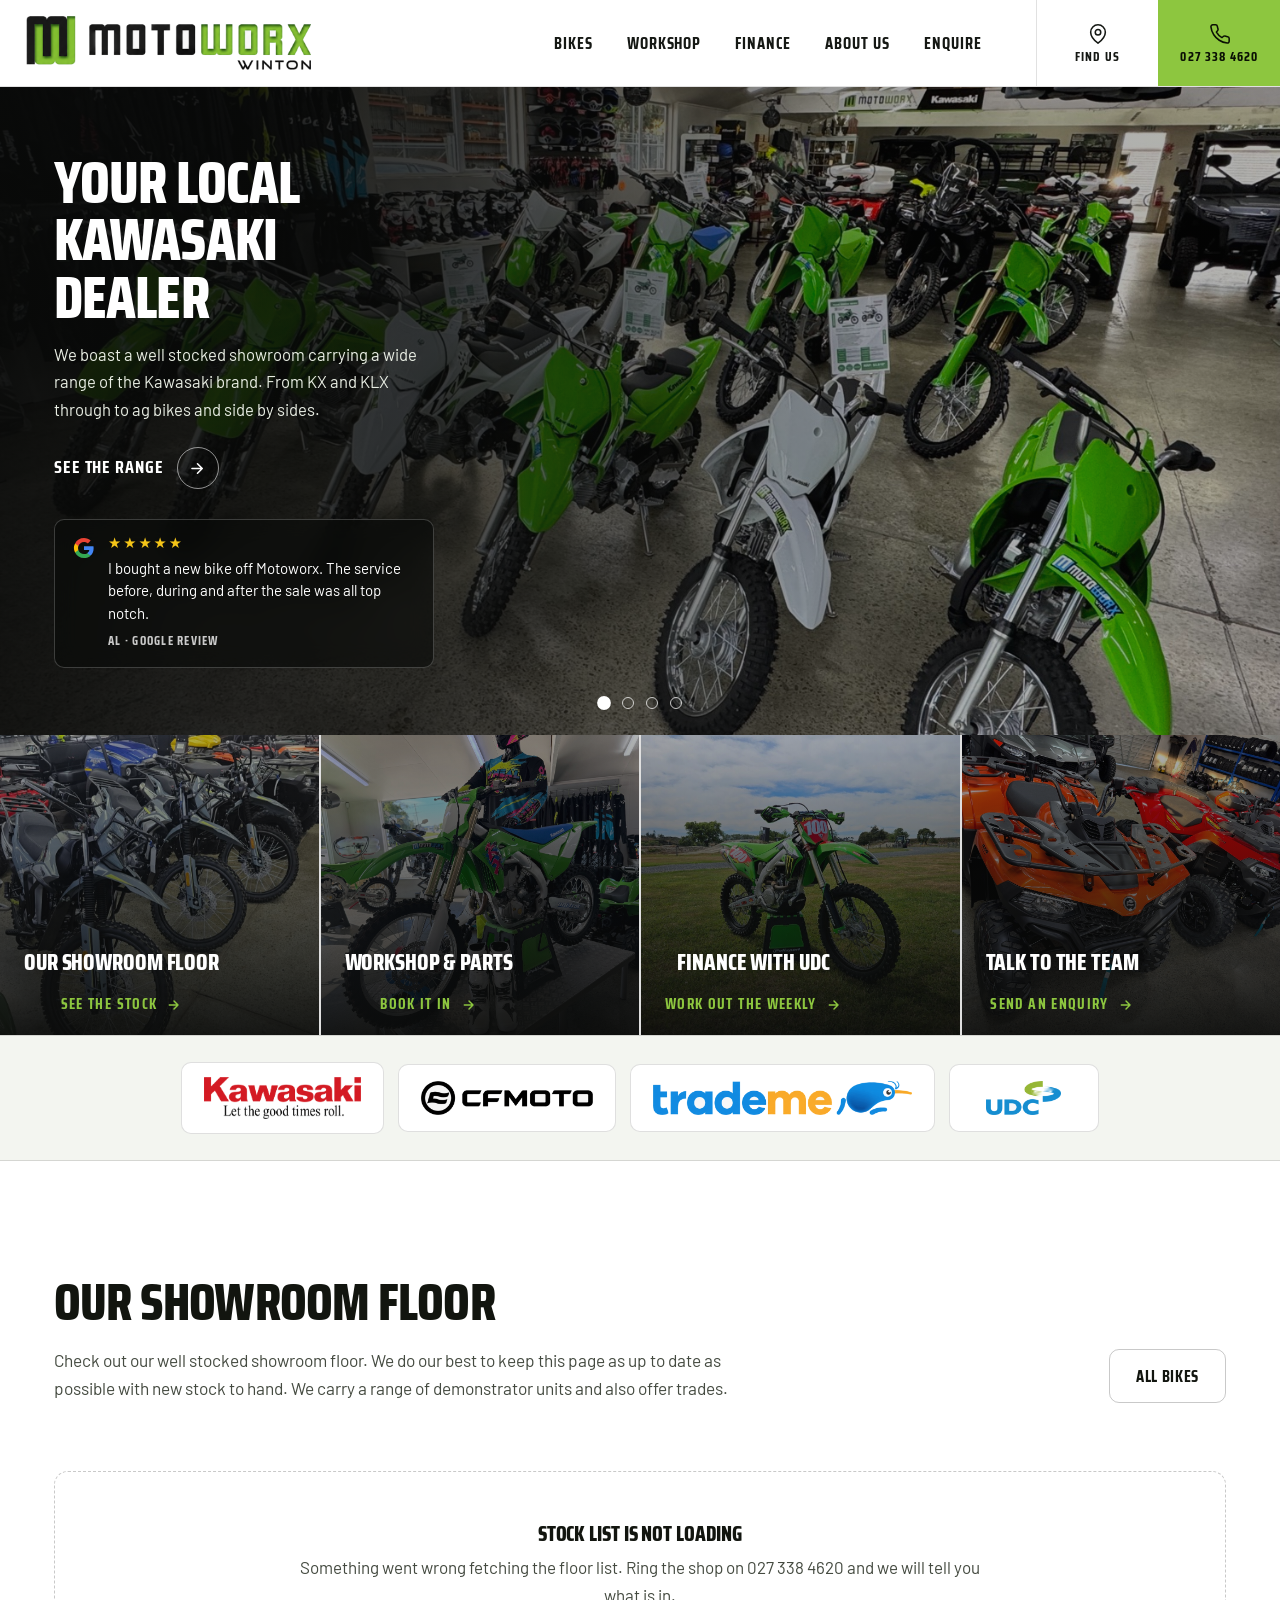
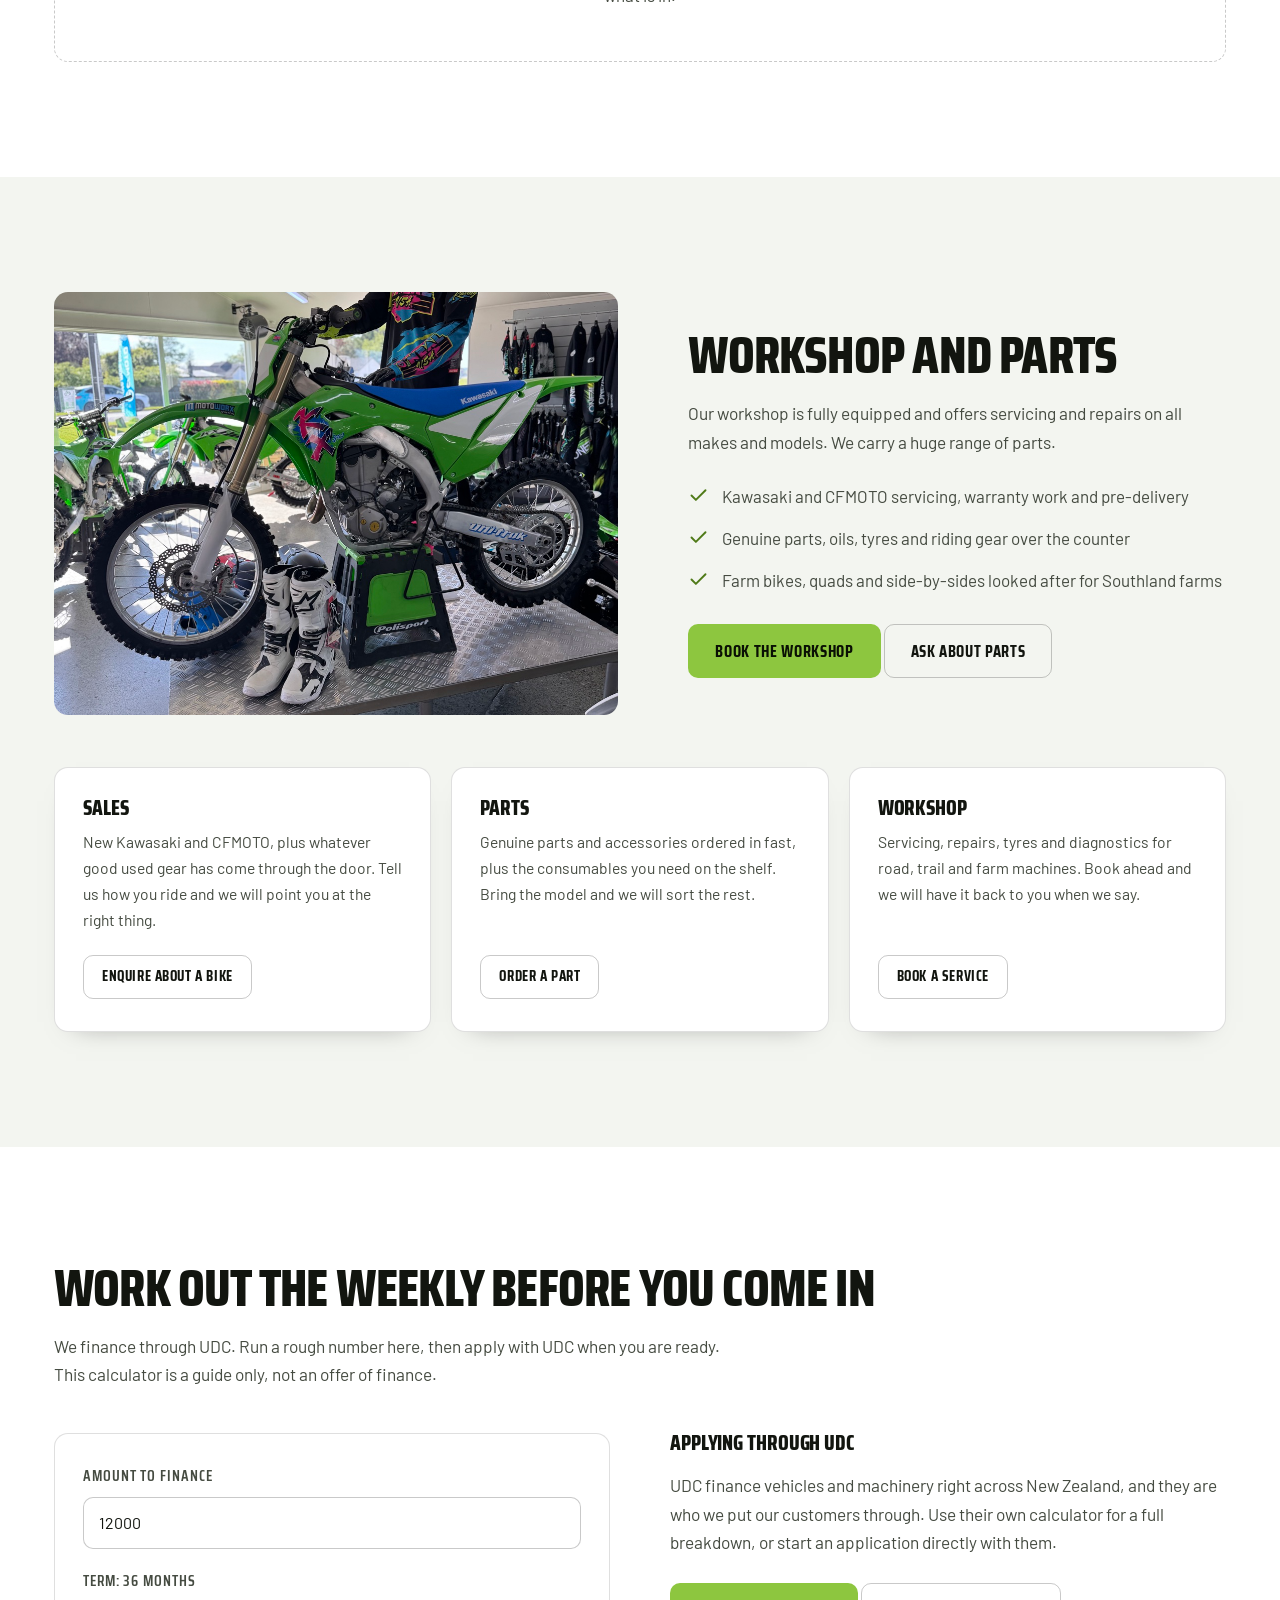
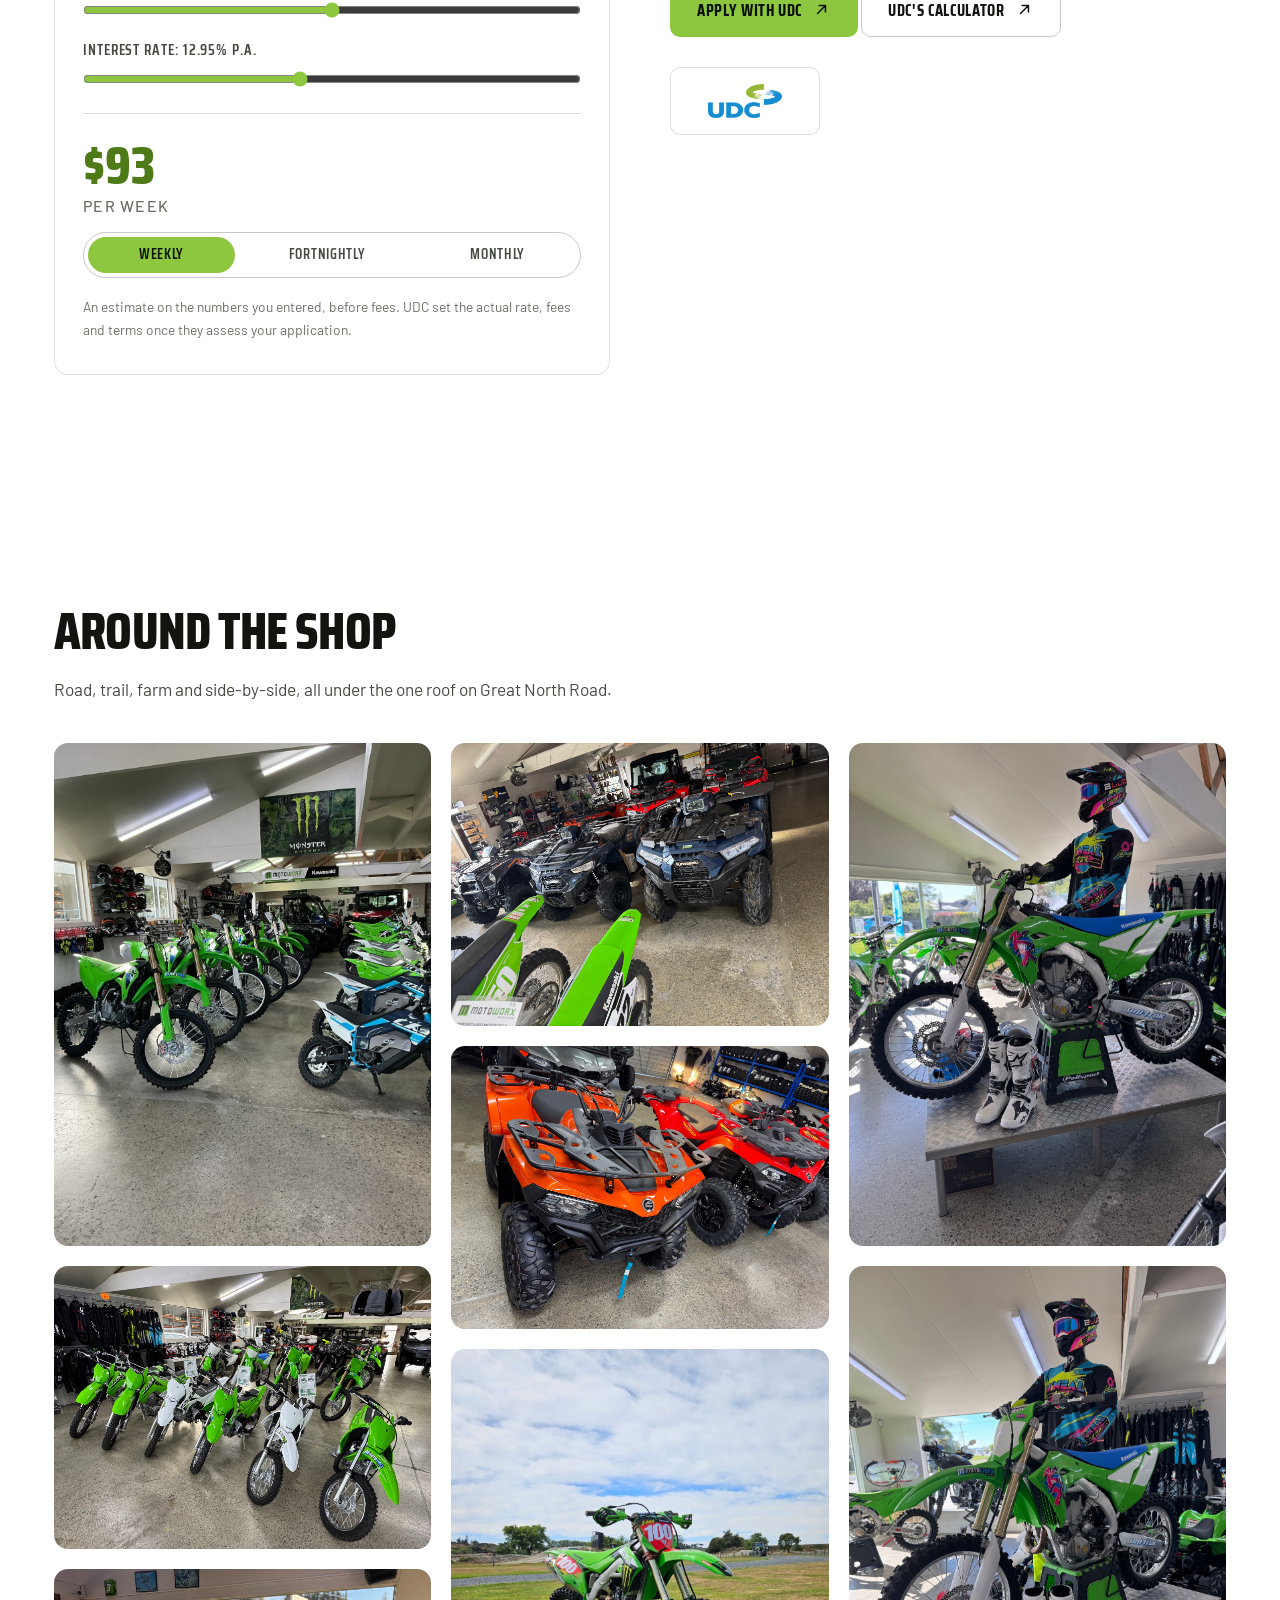
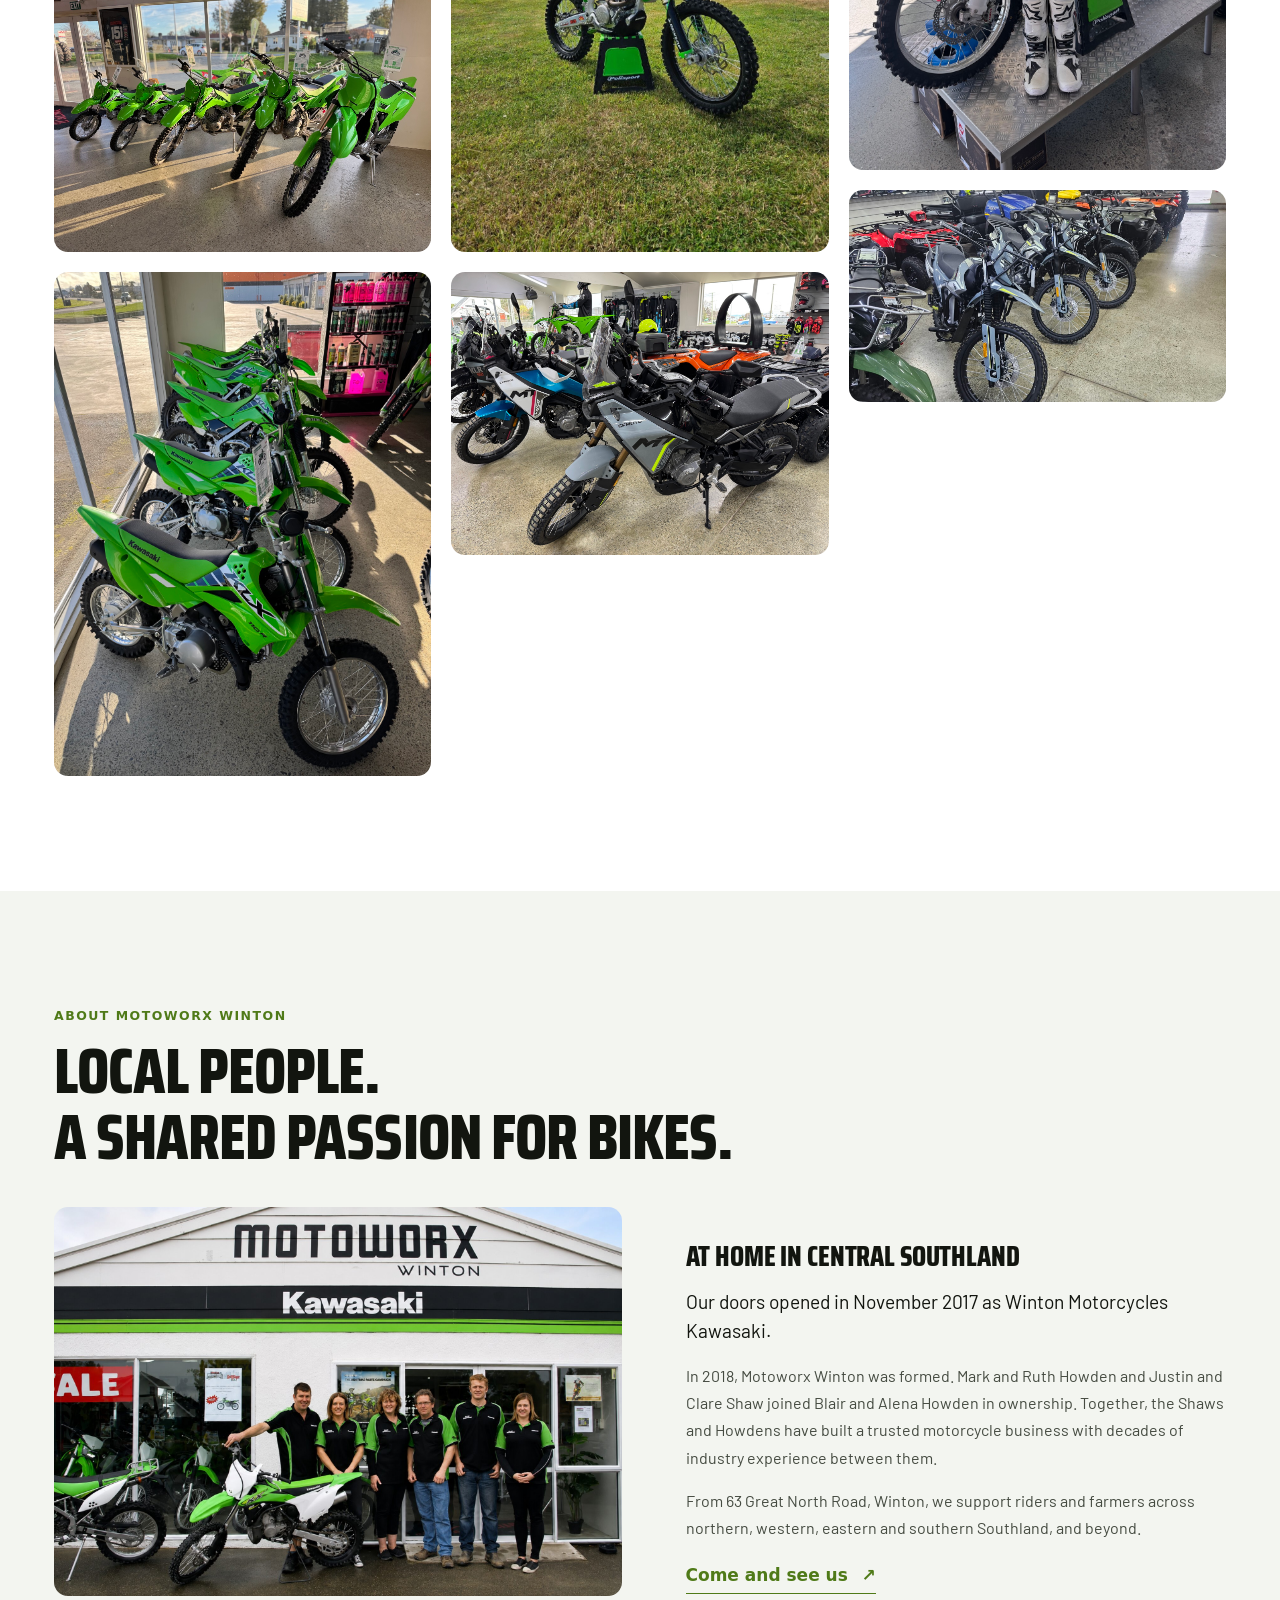
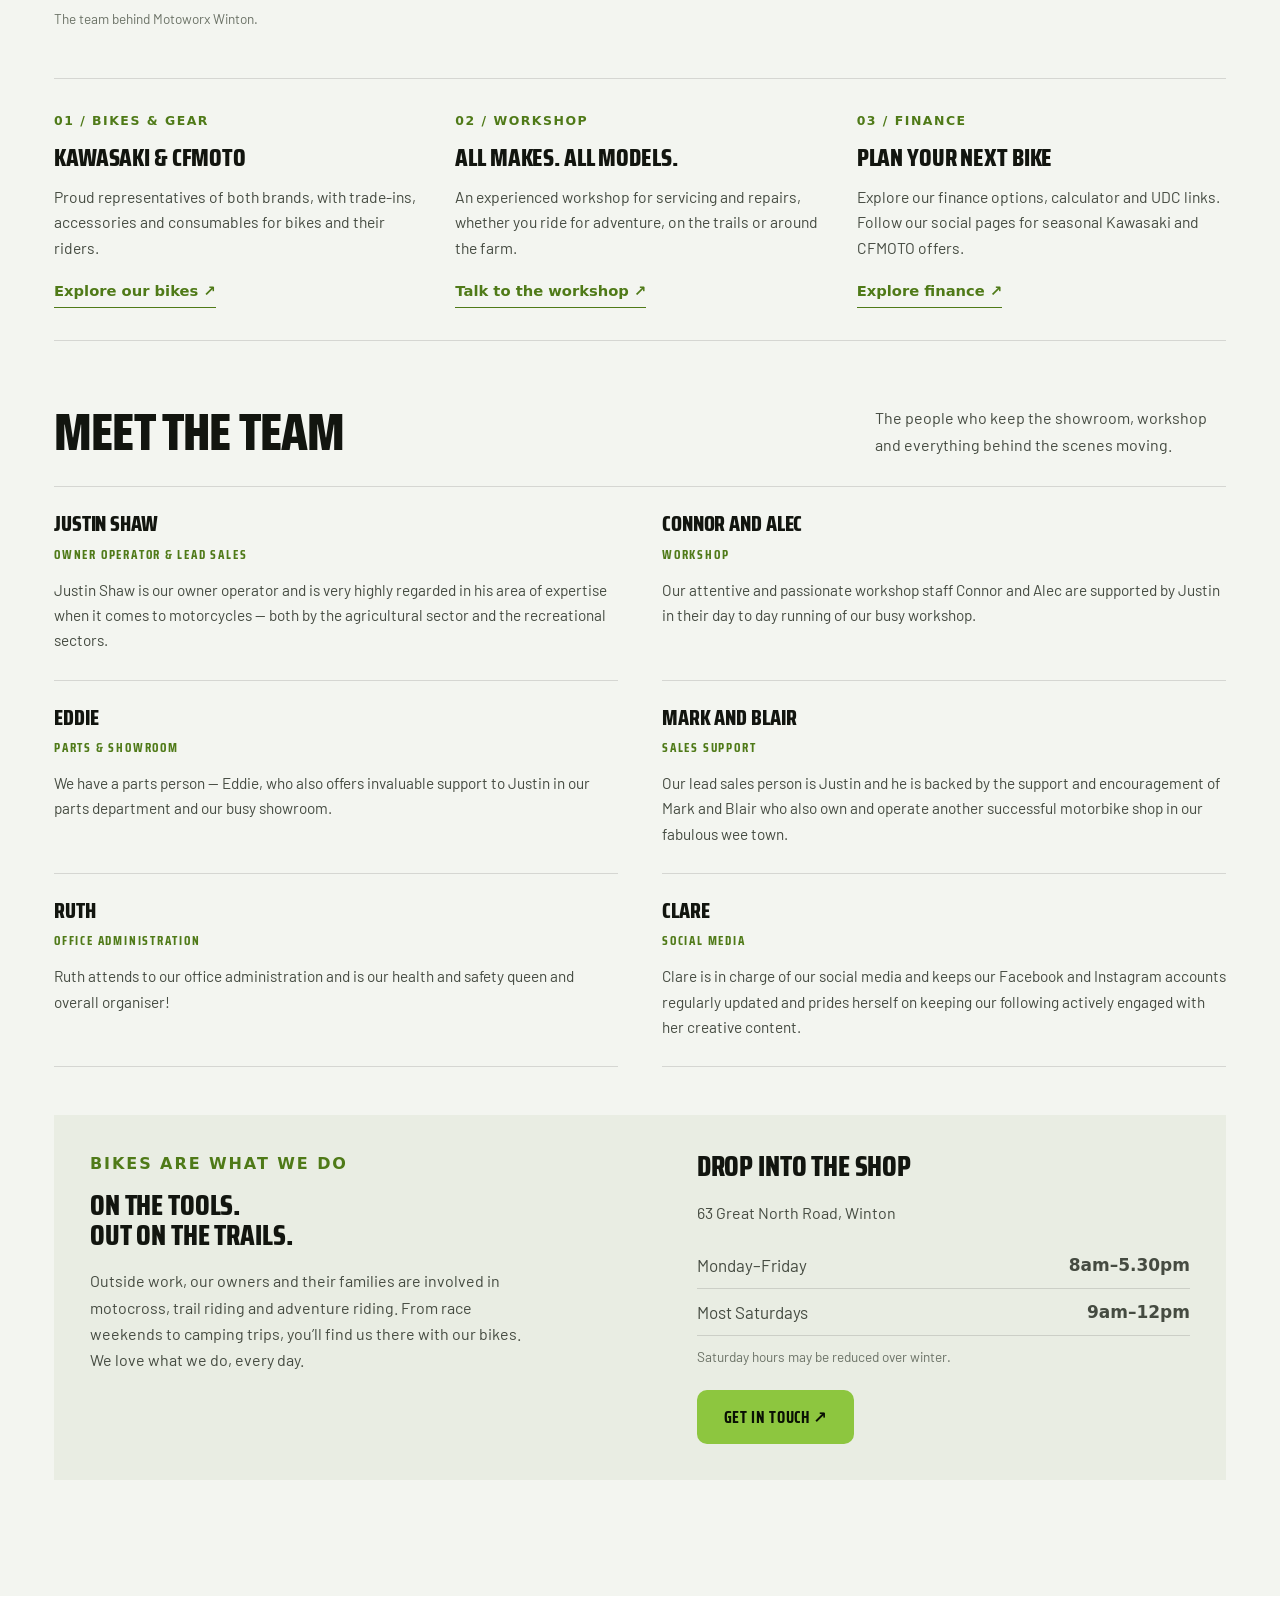
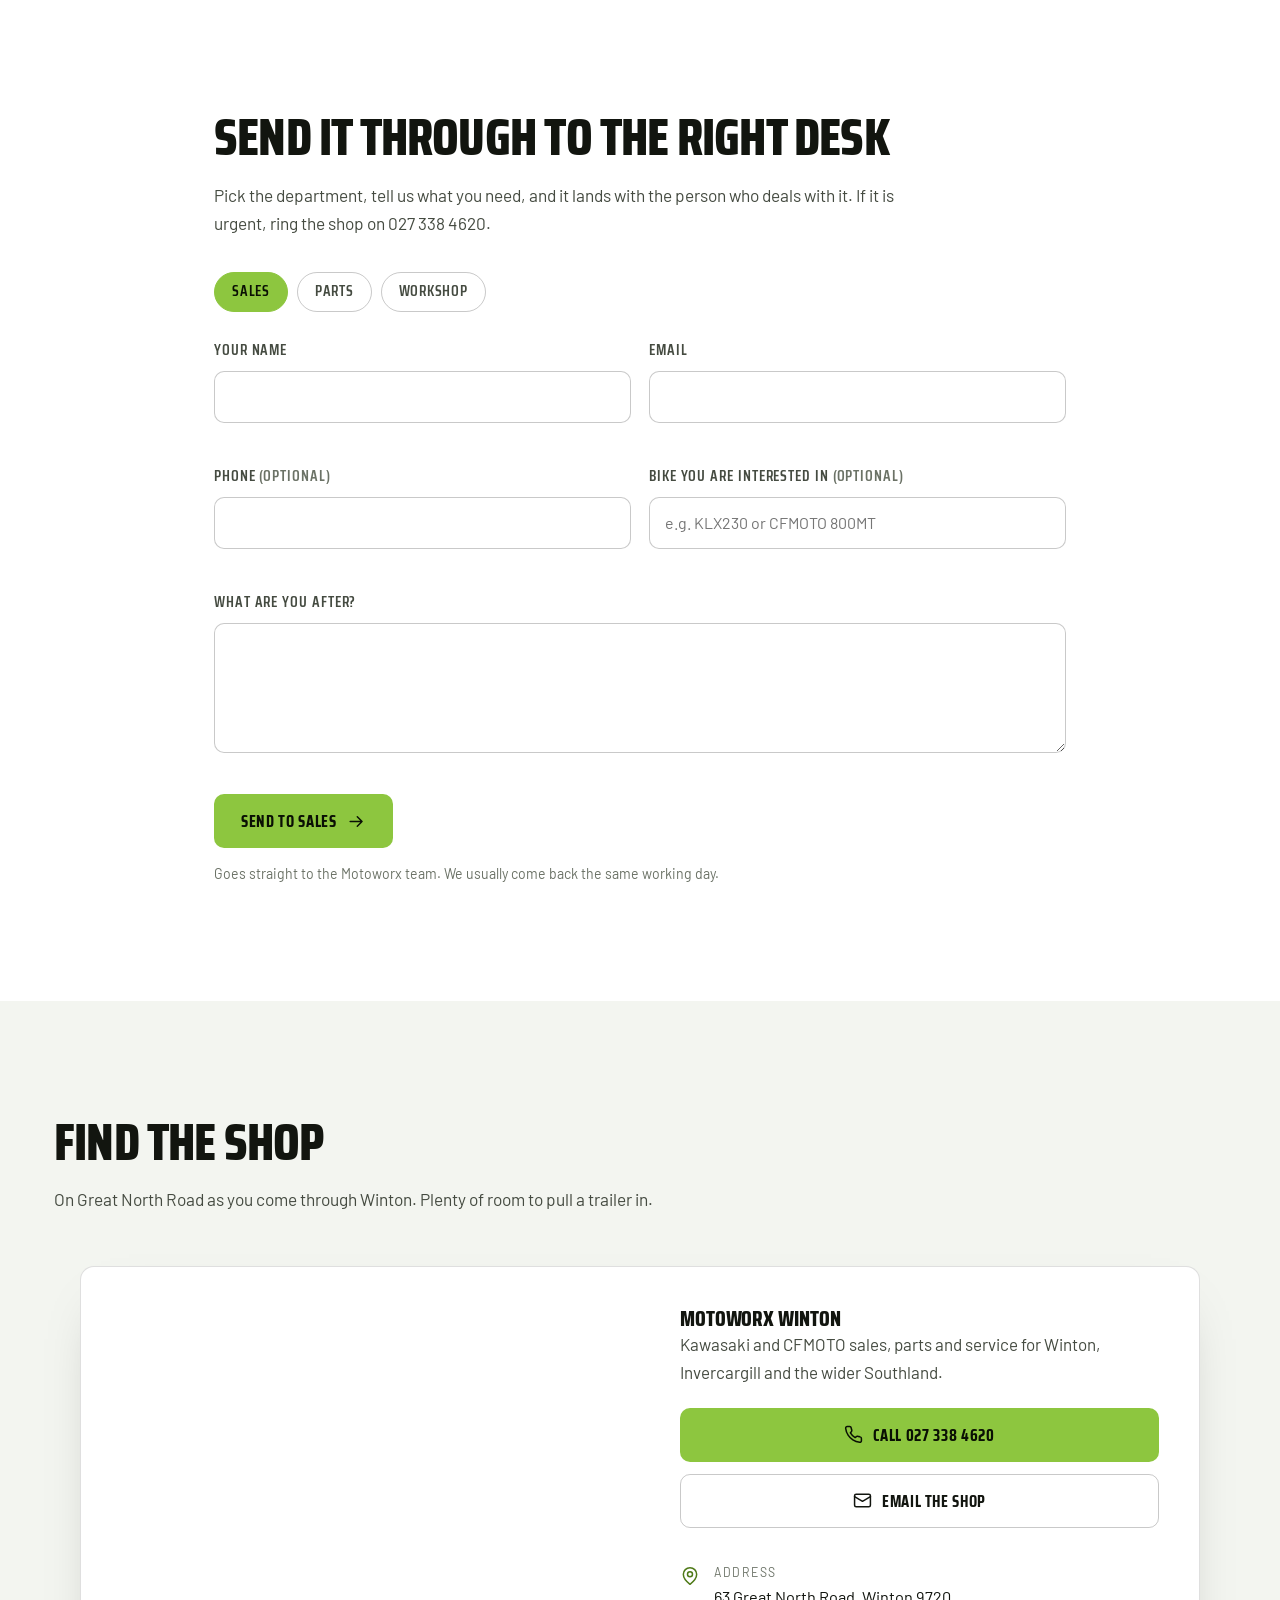
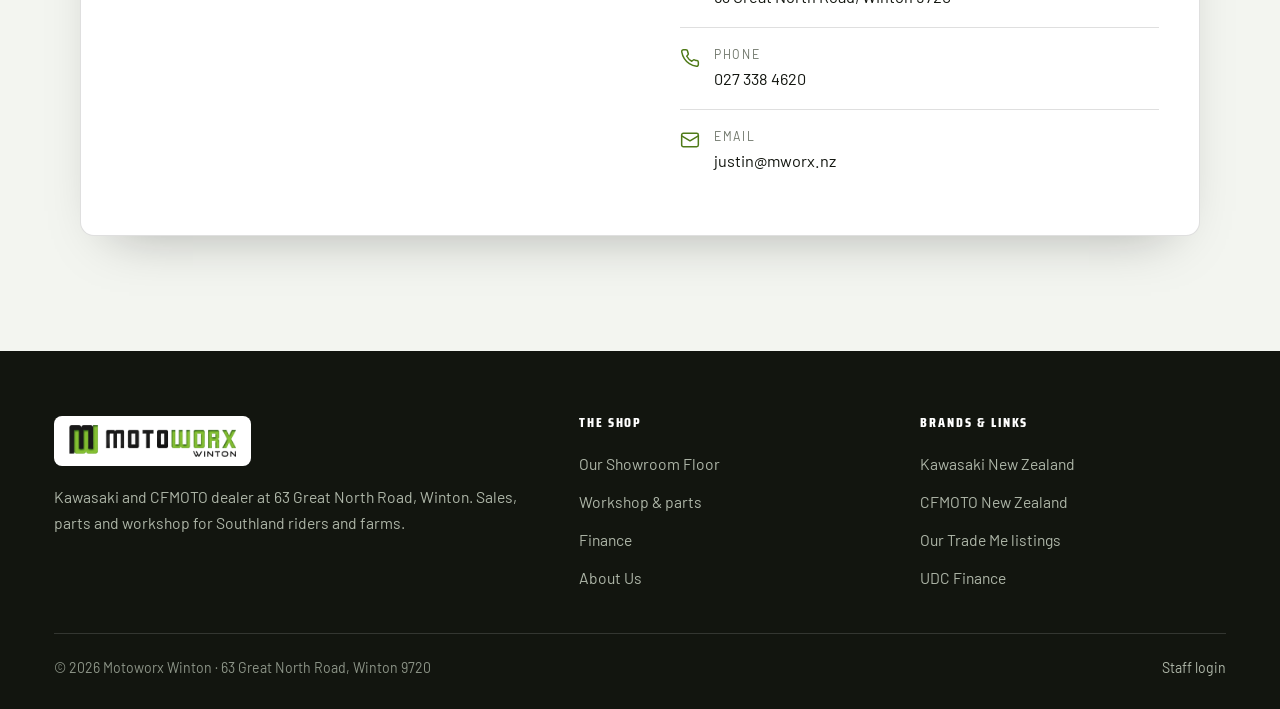
==== commit 771e28d1: "Improve About Us story and team layout" ====
--- a/index.html
+++ b/index.html
@@ -261,18 +261,32 @@
 </section>
 
 <!-- Team -->
-<section class="band band--pit" id="team"><div class="wrap"><h2>About Us</h2><figure class="about-team-photo"><img src="img/team.jpg" alt="The Motoworx Winton team with Kawasaki motorcycles outside the showroom" width="1800" height="1233" loading="lazy" decoding="async"></figure><div class="about-story"><p>Motoworx Winton opened its doors in November 2017 as Winton Motorcycles Kawasaki.</p>
-<p>Motoworx Winton was formed in 2018 and with that formation Mark and Ruth Howden and Justin and Clare Shaw were welcomed into ownership of Motoworx together with Blair and Alena Howden.</p>
-<p>For the past eight years the Shaws and the Howdens have been busy establishing Motoworx as a strong and trusted motorcycle business in Central Southland.</p>
-<p>Located at 63 Great North Road, Winton we are at the very heart of Central Southland and also support customers in northern, western, eastern and southern Southland and beyond.</p>
-<p>We stock two brands of bikes — Kawasaki and CF Moto and are proud representatives of both of these franchises.</p>
-<p>We also offer trade ins and carry a huge variety of accessories and consumables for both bikes and their riders.</p>
-<p>We boast a strong, experienced and widely trusted workshop offering services and repairs on all makes and models.</p>
-<p>We also offer a range of finance options. Check out our menu for a useful calculator to enable you to crunch the numbers before you buy. We also have handy links to UDC Finance to enable you to build the full picture on your next investment. Also check out our social media for various finance and special offerings provided by Kawasaki and CF Moto seasonally throughout the year. Find the right time and deal for you!</p></div><h2 class="team-heading">Meet the team</h2><div class="crew"><div class="crew-row"><div class="crew-who"><h3>Justin Shaw</h3><span>Owner operator &amp; lead sales</span></div><p>Justin Shaw is our owner operator and is very highly regarded in his area of expertise when it comes to motorcycles — both by the agricultural sector and the recreational sectors.</p></div><div class="crew-row"><div class="crew-who"><h3>Connor and Alec</h3><span>Workshop</span></div><p>Our attentive and passionate workshop staff Connor and Alec are supported by Justin in their day to day running of our busy workshop.</p></div><div class="crew-row"><div class="crew-who"><h3>Eddie</h3><span>Parts &amp; showroom</span></div><p>We have a parts person — Eddie, who also offers invaluable support to Justin in our parts department and our busy showroom.</p></div><div class="crew-row"><div class="crew-who"><h3>Mark and Blair</h3><span>Sales support</span></div><p>Our lead sales person is Justin and he is backed by the support and encouragement of Mark and Blair who also own and operate another successful motorbike shop in our fabulous wee town.</p></div><div class="crew-row"><div class="crew-who"><h3>Ruth</h3><span>Office administration</span></div><p>Ruth attends to our office administration and is our health and safety queen and overall organiser!</p></div><div class="crew-row"><div class="crew-who"><h3>Clare</h3><span>Social media</span></div><p>Clare is in charge of our social media and keeps our Facebook and Instagram accounts regularly updated and prides herself on keeping our following actively engaged with her creative content.</p></div></div><div class="about-story about-closing"><p>With decades of experience in the industry between them Blair, Alena, Mark, Ruth, Justin and Clare are the group for the job at hand.</p>
-<p>Outside of work all of our shareholders and directors and their wider families are actively involved in the motocross, trail riding and adventure riding scene. With bikes being their greatest passion across the board! A unique set of circumstances means we all get to LOVE what we do and do what we LOVE every single day. Whether it be race weekends or camping trips you’ll find us there with our bikes!</p>
-<p>We are open Monday through Friday 8.00am–5.30pm and most Saturdays 9am–12.00pm with occasional reduced Saturday hours over the winter months.</p>
-<p>Head on in to see us or get in touch via our website or social media pages.</p>
-<p>We would love to be of assistance whether it be in regards to bike purchases, retail purchases, servicing or repairs. Adventure riding, trail riding or farm needs — we are the team to assist.</p></div></div></section>
+<section class="band band--pit" id="team" aria-labelledby="about-heading">
+  <div class="wrap">
+    <div class="about-heading"><p class="about-kicker">About Motoworx Winton</p><h2 id="about-heading">Local people.<br>A shared passion for bikes.</h2></div>
+    <div class="about-intro">
+      <figure class="about-team-photo"><img src="img/team.jpg" alt="The Motoworx Winton team with Kawasaki motorcycles outside the showroom" width="1800" height="1233" loading="lazy" decoding="async"><figcaption>The team behind Motoworx Winton.</figcaption></figure>
+      <div class="about-story">
+        <h3>At home in Central Southland</h3>
+        <p class="about-lead">Our doors opened in November 2017 as Winton Motorcycles Kawasaki.</p>
+        <p>In 2018, Motoworx Winton was formed. Mark and Ruth Howden and Justin and Clare Shaw joined Blair and Alena Howden in ownership. Together, the Shaws and Howdens have built a trusted motorcycle business with decades of industry experience between them.</p>
+        <p>From 63 Great North Road, Winton, we support riders and farmers across northern, western, eastern and southern Southland, and beyond.</p>
+        <a class="about-text-link" href="#find">Come and see us <span aria-hidden="true">↗</span></a>
+      </div>
+    </div>
+    <div class="about-services" aria-label="What we offer">
+      <article><span class="about-kicker">01 / Bikes &amp; gear</span><h3>Kawasaki &amp; CFMOTO</h3><p>Proud representatives of both brands, with trade-ins, accessories and consumables for bikes and their riders.</p><a class="about-text-link" href="stock.html">Explore our bikes ↗</a></article>
+      <article><span class="about-kicker">02 / Workshop</span><h3>All makes. All models.</h3><p>An experienced workshop for servicing and repairs, whether you ride for adventure, on the trails or around the farm.</p><a class="about-text-link" href="#enquire" data-open-dept="workshop">Talk to the workshop ↗</a></article>
+      <article><span class="about-kicker">03 / Finance</span><h3>Plan your next bike</h3><p>Explore our finance options, calculator and UDC links. Follow our social pages for seasonal Kawasaki and CFMOTO offers.</p><a class="about-text-link" href="#finance">Explore finance ↗</a></article>
+    </div>
+    <div class="about-team-heading"><h2 class="team-heading">Meet the team</h2><p>The people who keep the showroom, workshop and everything behind the scenes moving.</p></div>
+    <div class="crew"><div class="crew-row"><div class="crew-who"><h3>Justin Shaw</h3><span>Owner operator &amp; lead sales</span></div><p>Justin Shaw is our owner operator and is very highly regarded in his area of expertise when it comes to motorcycles — both by the agricultural sector and the recreational sectors.</p></div><div class="crew-row"><div class="crew-who"><h3>Connor and Alec</h3><span>Workshop</span></div><p>Our attentive and passionate workshop staff Connor and Alec are supported by Justin in their day to day running of our busy workshop.</p></div><div class="crew-row"><div class="crew-who"><h3>Eddie</h3><span>Parts &amp; showroom</span></div><p>We have a parts person — Eddie, who also offers invaluable support to Justin in our parts department and our busy showroom.</p></div><div class="crew-row"><div class="crew-who"><h3>Mark and Blair</h3><span>Sales support</span></div><p>Our lead sales person is Justin and he is backed by the support and encouragement of Mark and Blair who also own and operate another successful motorbike shop in our fabulous wee town.</p></div><div class="crew-row"><div class="crew-who"><h3>Ruth</h3><span>Office administration</span></div><p>Ruth attends to our office administration and is our health and safety queen and overall organiser!</p></div><div class="crew-row"><div class="crew-who"><h3>Clare</h3><span>Social media</span></div><p>Clare is in charge of our social media and keeps our Facebook and Instagram accounts regularly updated and prides herself on keeping our following actively engaged with her creative content.</p></div></div>
+    <div class="about-outro">
+      <div><p class="about-kicker">Bikes are what we do</p><h3>On the tools.<br>Out on the trails.</h3><p>Outside work, our owners and their families are involved in motocross, trail riding and adventure riding. From race weekends to camping trips, you’ll find us there with our bikes. We love what we do, every day.</p></div>
+      <div class="about-visit"><h3>Drop into the shop</h3><p>63 Great North Road, Winton</p><dl><div><dt>Monday–Friday</dt><dd>8am–5.30pm</dd></div><div><dt>Most Saturdays</dt><dd>9am–12pm</dd></div></dl><p class="about-hours-note">Saturday hours may be reduced over winter.</p><a class="btn btn--volt" href="#enquire">Get in touch ↗</a></div>
+    </div>
+  </div>
+</section>
 
 <!-- Enquiries -->
 <section class="band" id="enquire">
--- a/styles.css
+++ b/styles.css
@@ -389,3 +389,38 @@
 /* Team photograph in About Us, preserving the full original frame. */
 .about-team-photo{max-width:900px;margin:28px 0 0}
 .about-team-photo img{width:100%;height:auto;border-radius:var(--r)}
+
+/* About: a balanced story, services and team layout. */
+#team{scroll-margin-top:100px}
+.about-heading{margin-bottom:38px;max-width:740px}
+.about-kicker{display:block;color:var(--volt-ink);font-size:.78rem;font-weight:600;letter-spacing:.12em;text-transform:uppercase;margin-bottom:12px}
+.about-heading h2{font-size:clamp(2.4rem,5vw,4rem);line-height:1.02}
+.about-intro{display:grid;grid-template-columns:1.05fr 1fr;gap:clamp(30px,5vw,64px);align-items:center}
+#team .about-team-photo{max-width:none;margin:0}
+.about-team-photo img{width:100%;height:auto}
+.about-team-photo figcaption{font-size:.85rem;color:var(--dim);padding-top:12px}
+#team .about-story{max-width:none;margin:0}
+.about-story h3{font-size:1.75rem;margin-bottom:18px}
+#team .about-story p{font-size:1rem;line-height:1.7;margin:0 0 16px}
+#team .about-story .about-lead{font-size:1.2rem;color:var(--ink);line-height:1.5}
+.about-text-link{display:inline-flex;gap:14px;align-items:center;color:var(--volt-ink);font-weight:600;border-bottom:1px solid currentColor;padding-bottom:4px;margin-top:4px}
+.about-text-link:hover{color:var(--ink)}
+.about-services{display:grid;grid-template-columns:repeat(3,minmax(0,1fr));gap:32px;margin-top:48px;padding:32px 0;border-top:1px solid var(--line);border-bottom:1px solid var(--line)}
+.about-services article{display:flex;flex-direction:column;align-items:flex-start}
+.about-services h3{font-size:1.55rem;line-height:1.12;margin-bottom:12px}
+.about-services p{font-size:.98rem;line-height:1.65;margin-bottom:18px}
+.about-services .about-text-link{margin-top:auto;font-size:.92rem}
+.about-team-heading{margin-top:64px;display:flex;justify-content:space-between;align-items:end;gap:24px}
+#team .team-heading{margin:0}
+.about-team-heading>p{max-width:39ch;font-size:1rem}
+#team .crew{display:grid;grid-template-columns:repeat(2,minmax(0,1fr));column-gap:44px;margin-top:28px}
+#team .crew-row{display:block;padding:26px 0}
+#team .crew-who{margin-bottom:12px}
+#team .crew-row p{font-size:.96rem;line-height:1.65}
+.about-outro{margin-top:48px;display:grid;grid-template-columns:1.1fr 1fr;gap:64px;padding:36px;background:var(--panel-2)}
+.about-outro h3{font-size:1.8rem;line-height:1.05;margin-bottom:18px}
+.about-outro p{font-size:1rem;line-height:1.65;max-width:48ch}
+.about-visit dl{margin-top:16px}.about-visit dl>div{display:flex;justify-content:space-between;gap:20px;padding:9px 0;border-bottom:1px solid var(--line)}
+.about-visit dd{font-weight:600;white-space:nowrap}.about-visit .about-hours-note{font-size:.85rem;color:var(--dim);margin:10px 0 22px}
+@media(max-width:850px){.about-intro{grid-template-columns:1fr}.about-team-photo{max-width:640px!important}.about-services{gap:22px}.about-outro{gap:32px}.about-team-heading{align-items:start;flex-direction:column;gap:14px}}
+@media(max-width:600px){.about-services,#team .crew,.about-outro{grid-template-columns:1fr}.about-services{gap:28px}.about-services article+article{padding-top:24px;border-top:1px solid var(--line)}.about-outro{padding:26px 22px}.about-heading h2{font-size:2.6rem}.about-team-heading{margin-top:46px}}
